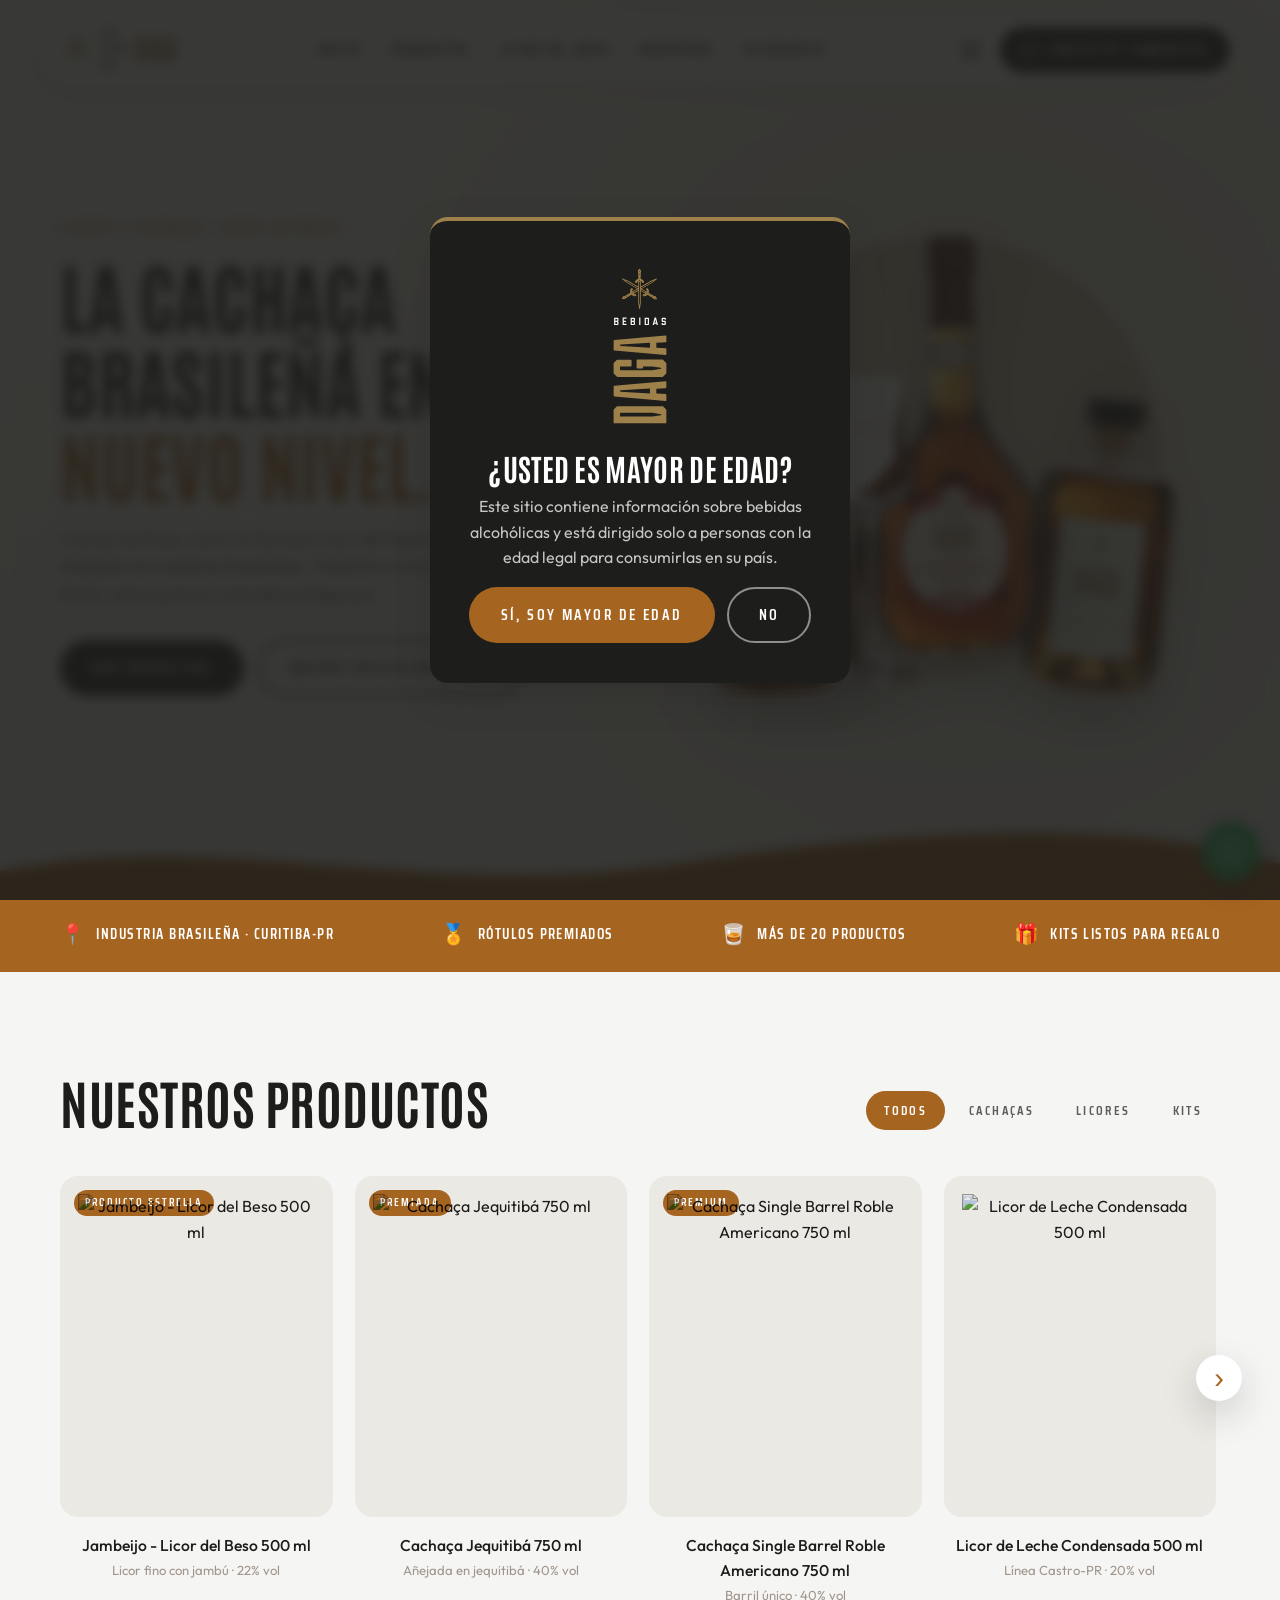
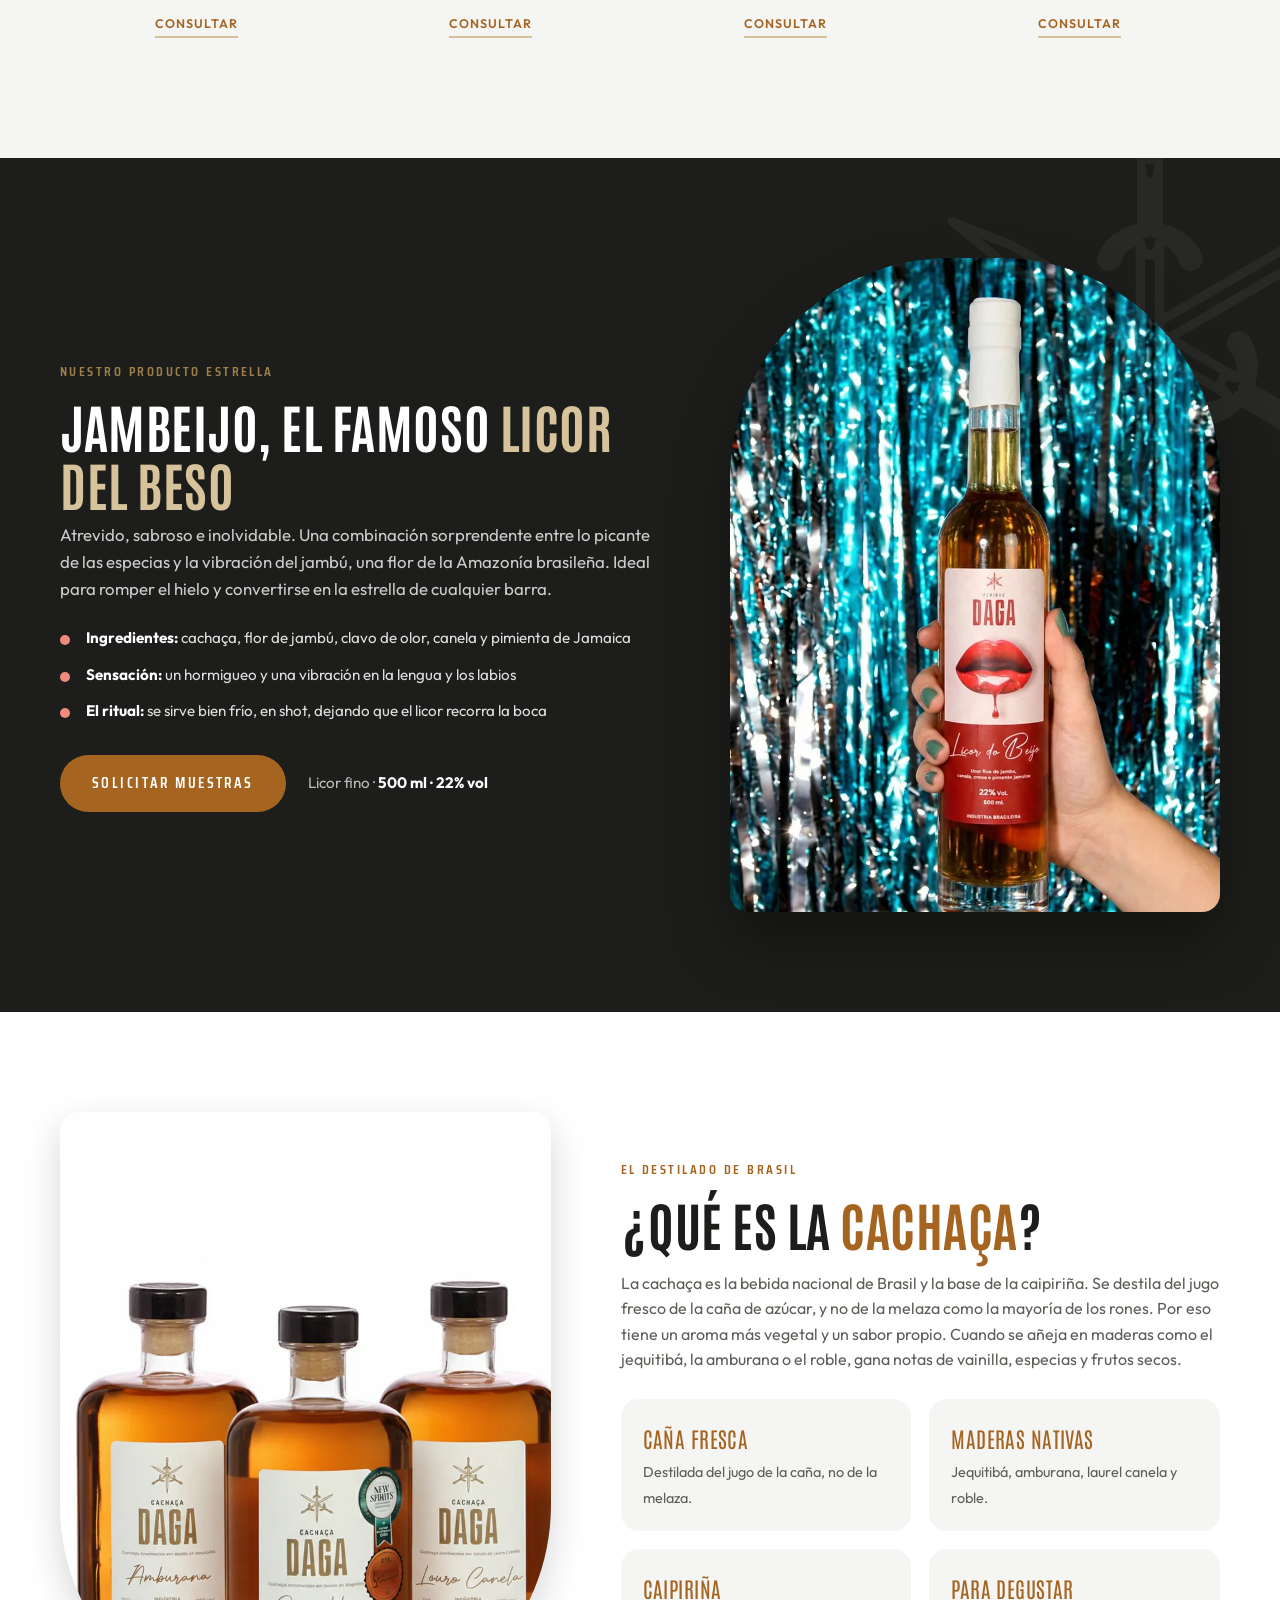
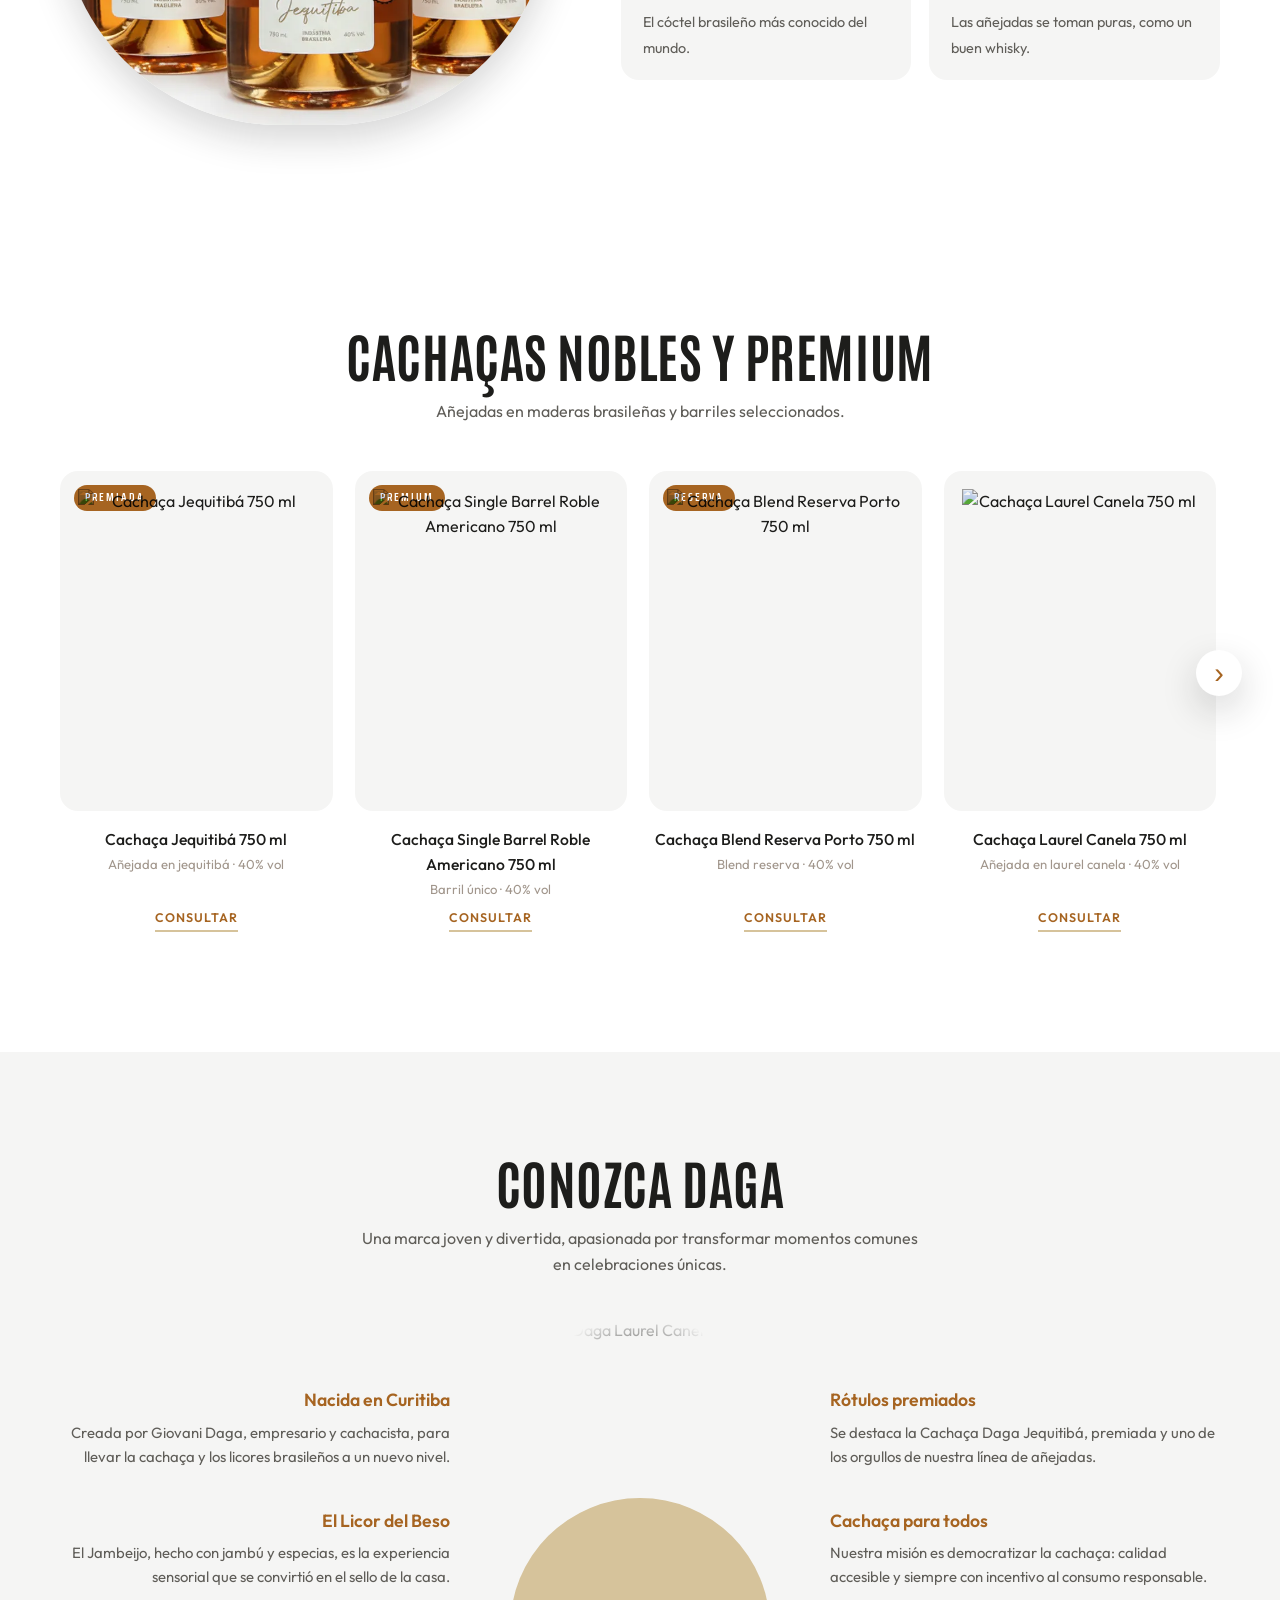
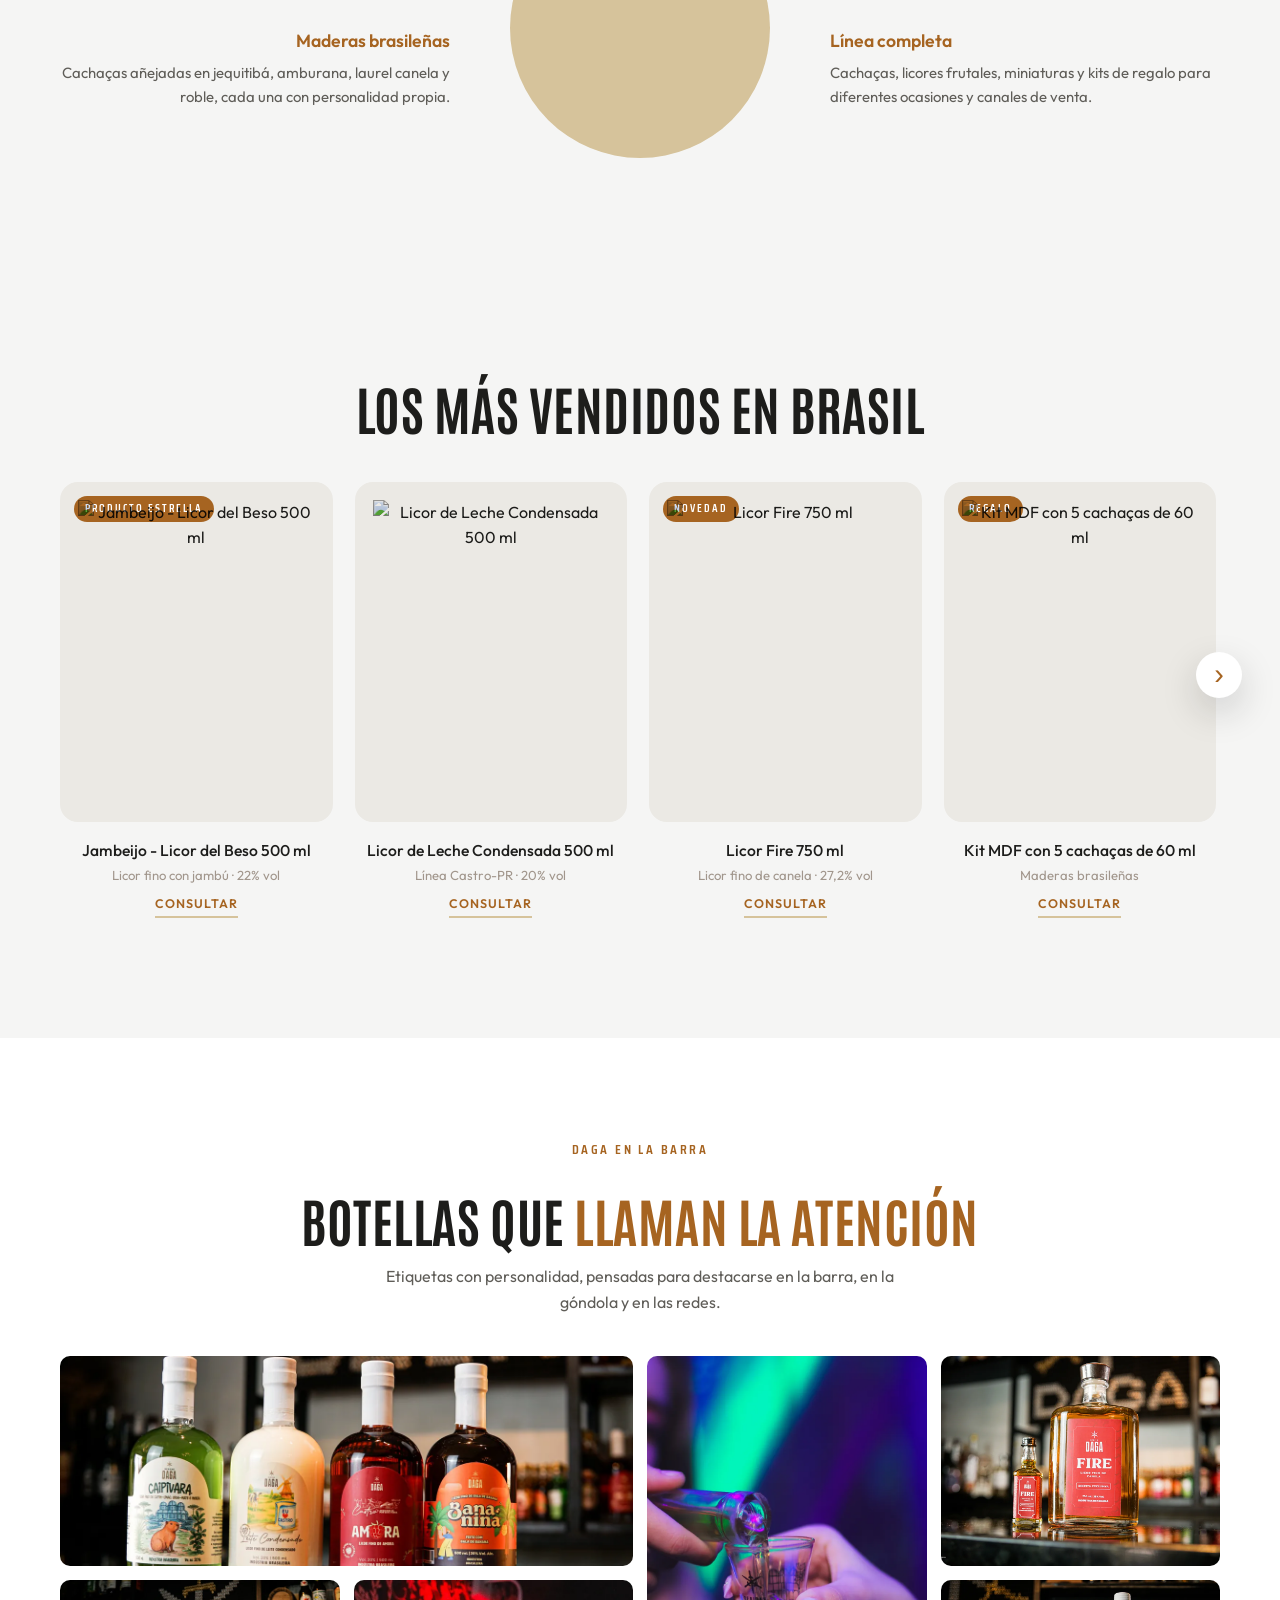
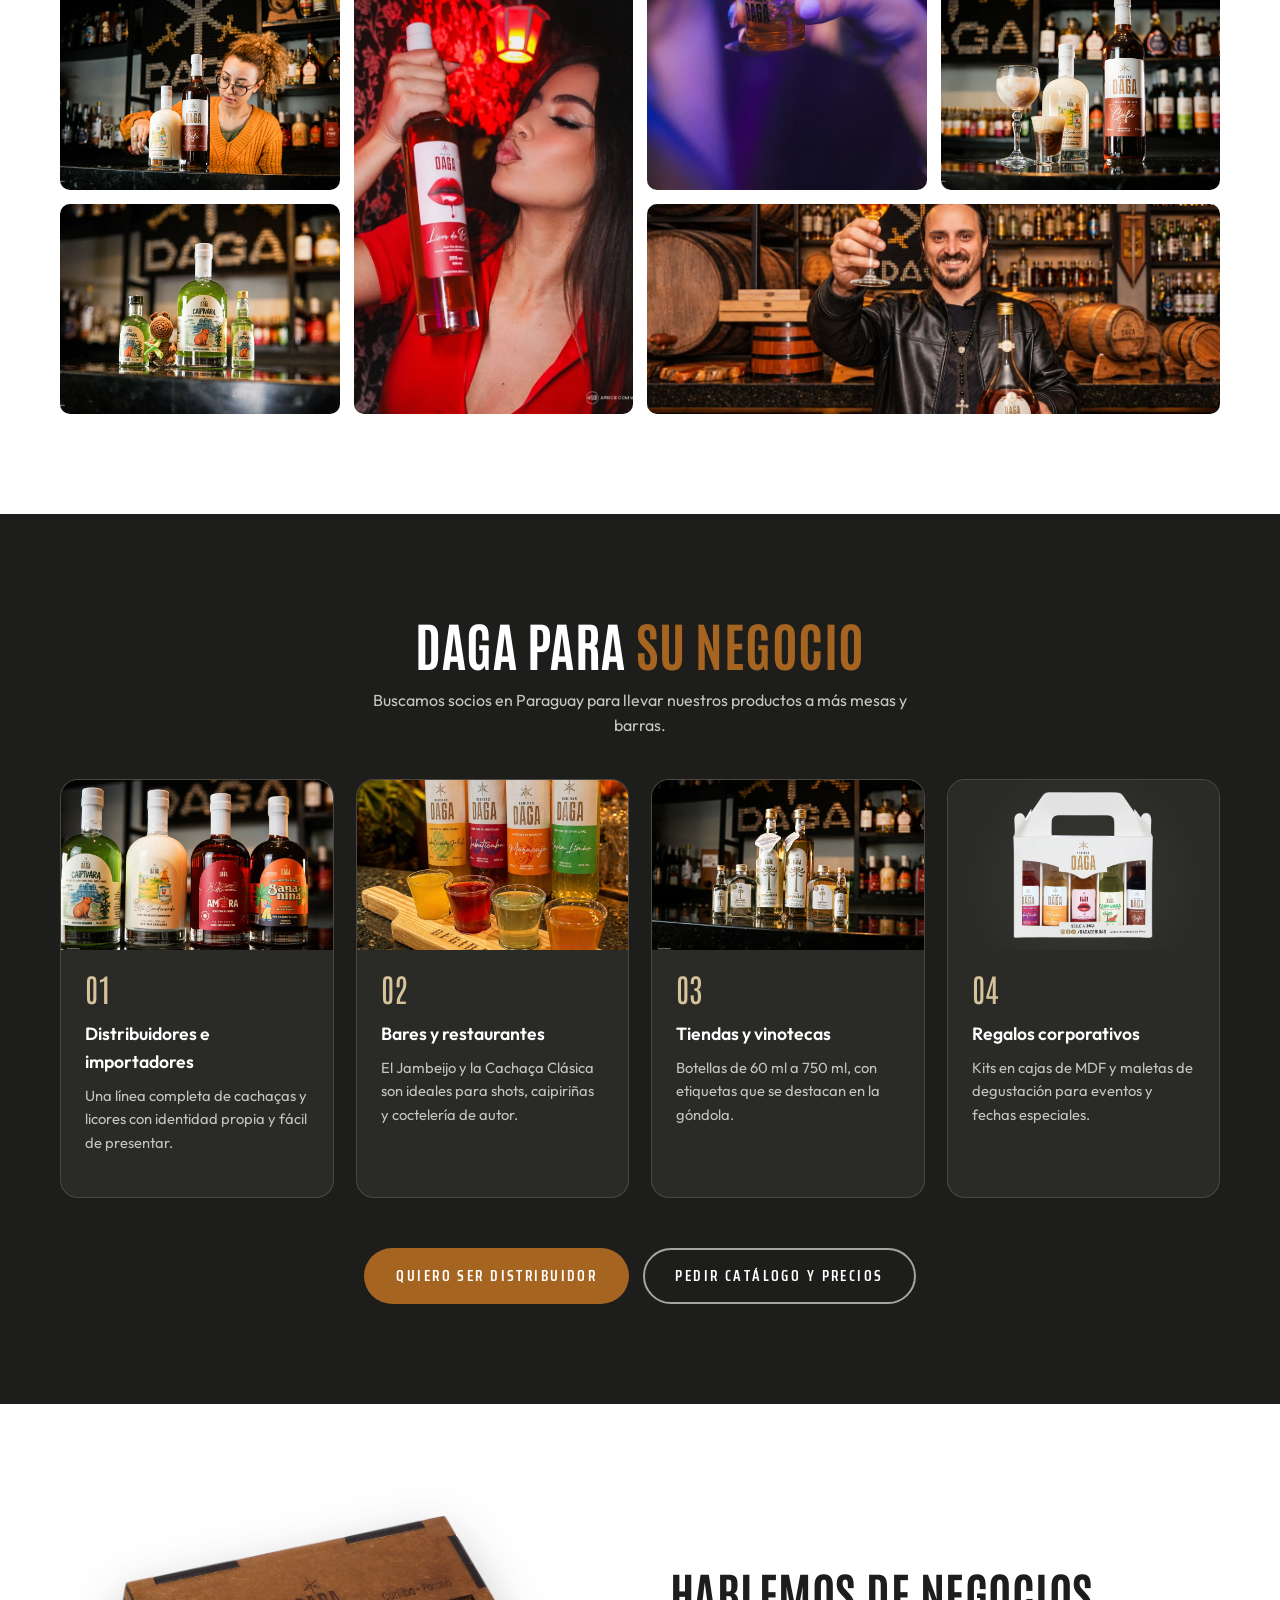
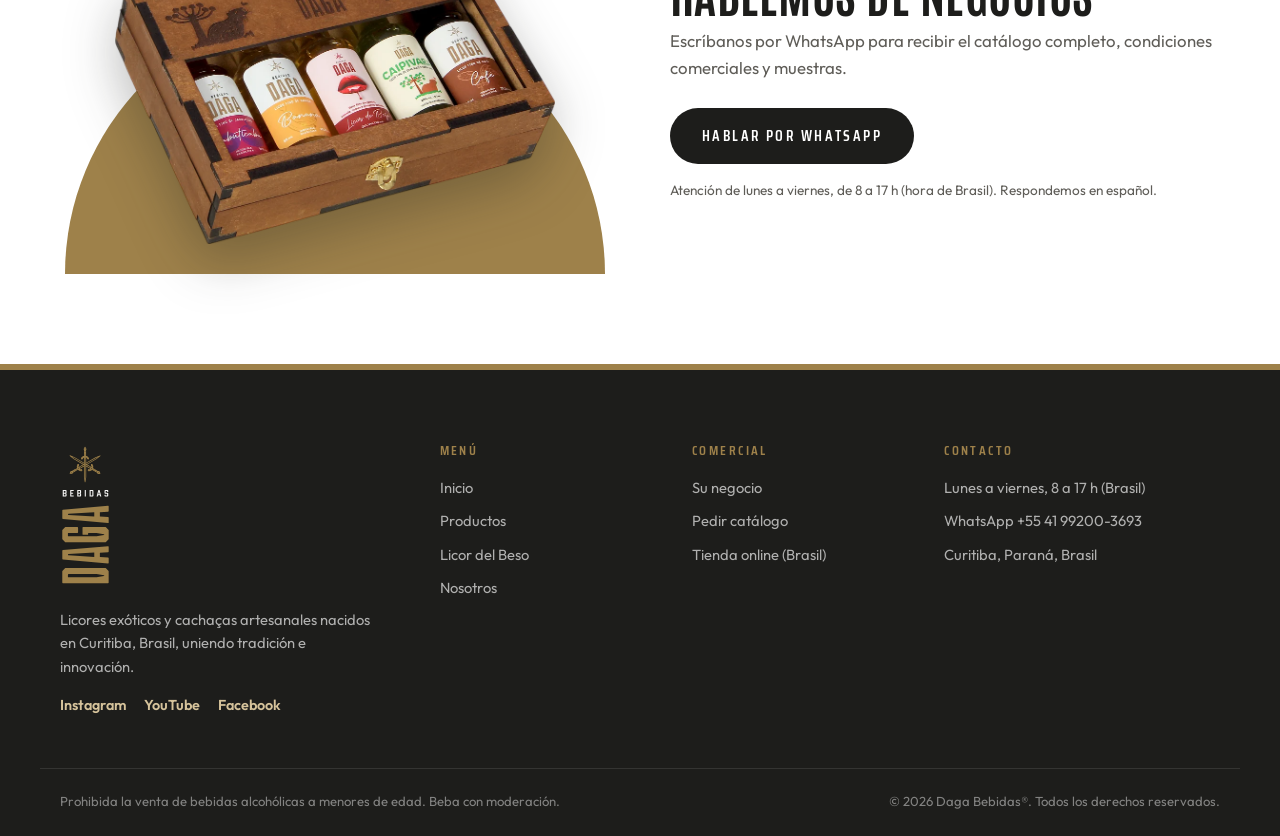
==== index.html @ d409fefe "Landing page Daga Paraguay Co-Authored-By: Claude Opus 5.5 <noreply@anthropic.com>" ====
<!DOCTYPE html>
<html lang="es-PY">
<head>
    <meta charset="UTF-8">
    <meta name="viewport" content="width=device-width, initial-scale=1.0">
    <meta name="description" content="Daga Bebidas - Licores exóticos como el famoso Licor del Beso con jambú y cachaças añejadas en maderas brasileñas. Industria brasileña de Curitiba-PR, buscando socios comerciales en Paraguay.">
    <title>Daga Bebidas | Licores y cachaças de Brasil</title>
    <link rel="preconnect" href="https://fonts.googleapis.com">
    <link rel="preconnect" href="https://fonts.gstatic.com" crossorigin>
    <link href="https://fonts.googleapis.com/css2?family=Antonio:wght@500;600;700&family=Outfit:wght@300;400;500;600;700&family=Saira+Condensed:wght@500;600;700&display=swap" rel="stylesheet">
    <link rel="icon" href="images/marca/daga-icone-claro.svg" type="image/svg+xml">
    <link rel="stylesheet" href="style.css">
</head>
<body>
    <!-- ========== AVISO DE EDAD ========== -->
    <!-- Aparece en la primera visita; la respuesta queda guardada en el navegador (ver script.js, sección 1) -->
    <div class="idade-aviso" id="idadeAviso" role="dialog" aria-modal="true" aria-labelledby="idadeTitulo" hidden>
        <div class="idade-caixa">
            <img src="images/marca/bebidas-daga-vertical-escuro.svg" alt="Bebidas Daga" class="idade-logo">
            <h2 id="idadeTitulo">¿Usted es mayor de edad?</h2>
            <p>Este sitio contiene información sobre bebidas alcohólicas y está dirigido solo a personas con la edad legal para consumirlas en su país.</p>
            <div class="idade-botoes">
                <button class="btn btn-primary" id="idadeSim">Sí, soy mayor de edad</button>
                <button class="btn btn-ghost" id="idadeNao">No</button>
            </div>
            <p class="idade-recusa" id="idadeRecusa" hidden>Lo sentimos. Vuelva cuando tenga la edad legal.</p>
        </div>
    </div>

    <!-- ========== ENCABEZADO ========== -->
    <header class="header" id="header">
        <nav class="nav">
            <a href="#inicio" class="logo">
                <img src="images/marca/daga-horizontal-claro.svg" alt="Cachaça Daga">
            </a>

            <ul class="nav-menu" id="navMenu">
                <li><a href="#inicio">Inicio</a></li>
                <li><a href="#productos">Productos</a></li>
                <li><a href="#jambeijo">Licor del Beso</a></li>
                <li><a href="#nosotros">Nosotros</a></li>
                <li><a href="#negocios">Su negocio</a></li>
            </ul>

            <div class="nav-acoes">
                <a href="https://www.instagram.com/dagabebidas/" class="nav-icone" target="_blank" rel="noopener" aria-label="Instagram">
                    <svg viewBox="0 0 24 24" aria-hidden="true"><rect x="3" y="3" width="18" height="18" rx="5" fill="none" stroke="currentColor" stroke-width="1.8"/><circle cx="12" cy="12" r="4" fill="none" stroke="currentColor" stroke-width="1.8"/><circle cx="17.5" cy="6.5" r="1.1" fill="currentColor"/></svg>
                </a>
                <!-- EDITÁVEL: Número do WhatsApp comercial -->
                <a href="https://wa.me/5541992003693" class="btn btn-primary btn-sm nav-loja" target="_blank" rel="noopener" data-msg="comercial">
                    <svg viewBox="0 0 24 24" aria-hidden="true"><path d="M12 3a9 9 0 0 0-7.8 13.5L3 21l4.6-1.2A9 9 0 1 0 12 3Z" fill="none" stroke="currentColor" stroke-width="1.8" stroke-linejoin="round"/></svg>
                    <span>Contacto comercial</span>
                </a>
                <button class="nav-toggle" id="navToggle" aria-label="Abrir menú">
                    <span></span>
                    <span></span>
                    <span></span>
                </button>
            </div>
        </nav>
    </header>

    <!-- ========== PORTADA ========== -->
    <section class="hero" id="inicio">
        <div class="container hero-grid">
            <div class="hero-content">
                <span class="eyebrow">Licores y cachaças · Hecho en Brasil</span>
                <h1>La cachaça brasileña en un <em>nuevo nivel.</em></h1>
                <p class="hero-subtitle">Licores exóticos, como el famoso Licor del Beso con jambú, y cachaças añejadas en maderas brasileñas. Tradición e innovación de Curitiba, Brasil, ahora para el mercado paraguayo.</p>
                <div class="hero-buttons">
                    <a href="#productos" class="btn btn-primary">Ver productos</a>
                    <a href="#negocios" class="btn btn-ghost">Quiero ser distribuidor</a>
                </div>
            </div>
            <div class="hero-garrafas">
                <div class="hero-circulo"></div>
                <img src="images/fotos/garrafa-carvalho.webp" alt="Cachaça Daga Roble" class="garrafa garrafa-esq">
                <img src="images/fotos/garrafa-reserva-copa.webp" alt="Cachaça Daga añejada servida en copa" class="garrafa garrafa-centro">
                <img src="images/fotos/garrafa-laurel-canela.webp" alt="Cachaça Daga Laurel Canela" class="garrafa garrafa-dir">
            </div>
        </div>
        <svg class="hero-onda" viewBox="0 0 1440 120" preserveAspectRatio="none" aria-hidden="true"><path d="M0 80C240 20 480 120 760 70s520-60 680 0v50H0Z"/></svg>
    </section>

    <!-- ========== DIFERENCIALES RÁPIDOS ========== -->
    <div class="vantagens">
        <div class="container vantagens-lista">
            <div><span>📍</span>Industria brasileña · Curitiba-PR</div>
            <div><span>🏅</span>Rótulos premiados</div>
            <div><span>🥃</span>Más de 20 productos</div>
            <div><span>🎁</span>Kits listos para regalo</div>
        </div>
    </div>

    <!-- ========== PRODUCTOS ========== -->
    <!-- Las tarjetas las arma script.js a partir de la lista de productos (sección 2 del script) -->
    <section class="vitrine" id="productos">
        <div class="container">
            <div class="vitrine-topo">
                <h2>Nuestros productos</h2>
                <div class="filtros" role="tablist" aria-label="Filtrar productos">
                    <button class="filtro ativo" data-filtro="todas" role="tab" aria-selected="true">Todos</button>
                    <button class="filtro" data-filtro="cachaca" role="tab" aria-selected="false">Cachaças</button>
                    <button class="filtro" data-filtro="licor" role="tab" aria-selected="false">Licores</button>
                    <button class="filtro" data-filtro="kit" role="tab" aria-selected="false">Kits</button>
                </div>
            </div>
            <div class="carrossel" data-carrossel>
                <button class="carrossel-seta anterior" aria-label="Anteriores">‹</button>
                <div class="carrossel-trilho" data-lista="todas"></div>
                <button class="carrossel-seta proxima" aria-label="Siguientes">›</button>
            </div>
        </div>
    </section>

    <!-- ========== DESTACADO: JAMBEIJO ========== -->
    <section class="destaque" id="jambeijo">
        <div class="container destaque-grid">
            <div class="destaque-info">
                <span class="eyebrow">Nuestro producto estrella</span>
                <h2>Jambeijo, el famoso <em>Licor del Beso</em></h2>
                <p>Atrevido, sabroso e inolvidable. Una combinación sorprendente entre lo picante de las especias y la vibración del jambú, una flor de la Amazonía brasileña. Ideal para romper el hielo y convertirse en la estrella de cualquier barra.</p>
                <ul class="destaque-lista">
                    <li><strong>Ingredientes:</strong> cachaça, flor de jambú, clavo de olor, canela y pimienta de Jamaica</li>
                    <li><strong>Sensación:</strong> un hormigueo y una vibración en la lengua y los labios</li>
                    <li><strong>El ritual:</strong> se sirve bien frío, en shot, dejando que el licor recorra la boca</li>
                </ul>
                <div class="destaque-botoes">
                    <a href="https://wa.me/5541992003693" class="btn btn-primary" target="_blank" rel="noopener" data-msg="jambeijo">Solicitar muestras</a>
                    <span class="destaque-preco">Licor fino · <strong>500 ml · 22% vol</strong></span>
                </div>
            </div>
            <div class="destaque-imagem">
                <img src="images/fotos/jambeijo.webp" alt="Mano sosteniendo una botella de Jambeijo, el Licor del Beso" loading="lazy">
            </div>
        </div>
    </section>

    <!-- ========== ¿QUÉ ES LA CACHAÇA? ========== -->
    <section class="cachaca">
        <div class="container cachaca-grid">
            <div class="cachaca-imagem">
                <img src="images/fotos/tres-maderas.webp" alt="Cachaças Daga añejadas en amburana, jequitibá y laurel canela" loading="lazy">
            </div>
            <div class="cachaca-info">
                <span class="eyebrow">El destilado de Brasil</span>
                <h2>¿Qué es la <em>cachaça</em>?</h2>
                <p>La cachaça es la bebida nacional de Brasil y la base de la caipiriña. Se destila del jugo fresco de la caña de azúcar, y no de la melaza como la mayoría de los rones. Por eso tiene un aroma más vegetal y un sabor propio. Cuando se añeja en maderas como el jequitibá, la amburana o el roble, gana notas de vainilla, especias y frutos secos.</p>
                <div class="cachaca-fatos">
                    <div class="cachaca-fato">
                        <strong>Caña fresca</strong>
                        <span>Destilada del jugo de la caña, no de la melaza.</span>
                    </div>
                    <div class="cachaca-fato">
                        <strong>Maderas nativas</strong>
                        <span>Jequitibá, amburana, laurel canela y roble.</span>
                    </div>
                    <div class="cachaca-fato">
                        <strong>Caipiriña</strong>
                        <span>El cóctel brasileño más conocido del mundo.</span>
                    </div>
                    <div class="cachaca-fato">
                        <strong>Para degustar</strong>
                        <span>Las añejadas se toman puras, como un buen whisky.</span>
                    </div>
                </div>
            </div>
        </div>
    </section>

    <!-- ========== CACHAÇAS PREMIUM ========== -->
    <section class="vitrine vitrine-alt">
        <div class="container">
            <div class="vitrine-topo centro">
                <h2>Cachaças nobles y premium</h2>
                <p>Añejadas en maderas brasileñas y barriles seleccionados.</p>
            </div>
            <div class="carrossel" data-carrossel>
                <button class="carrossel-seta anterior" aria-label="Anteriores">‹</button>
                <div class="carrossel-trilho" data-lista="premium"></div>
                <button class="carrossel-seta proxima" aria-label="Siguientes">›</button>
            </div>
        </div>
    </section>

    <!-- ========== NOSOTROS ========== -->
    <section class="sobre" id="nosotros">
        <div class="container">
            <div class="vitrine-topo centro">
                <h2>Conozca Daga</h2>
                <p>Una marca joven y divertida, apasionada por transformar momentos comunes en celebraciones únicas.</p>
            </div>
            <div class="sobre-grid">
                <div class="sobre-coluna">
                    <div class="diferencial">
                        <h3>Nacida en Curitiba</h3>
                        <p>Creada por Giovani Daga, empresario y cachacista, para llevar la cachaça y los licores brasileños a un nuevo nivel.</p>
                    </div>
                    <div class="diferencial">
                        <h3>El Licor del Beso</h3>
                        <p>El Jambeijo, hecho con jambú y especias, es la experiencia sensorial que se convirtió en el sello de la casa.</p>
                    </div>
                    <div class="diferencial">
                        <h3>Maderas brasileñas</h3>
                        <p>Cachaças añejadas en jequitibá, amburana, laurel canela y roble, cada una con personalidad propia.</p>
                    </div>
                </div>
                <div class="sobre-garrafa">
                    <img src="https://assets.sistemawbuy.com.br/arquivos/829e6bff907fc6de7a54a7629c9eeafe/produtos/690f56d654517/louro-canela-6917721d75844_mini.jpg" alt="Cachaça Daga Laurel Canela" loading="lazy">
                </div>
                <div class="sobre-coluna">
                    <div class="diferencial">
                        <h3>Rótulos premiados</h3>
                        <p>Se destaca la Cachaça Daga Jequitibá, premiada y uno de los orgullos de nuestra línea de añejadas.</p>
                    </div>
                    <div class="diferencial">
                        <h3>Cachaça para todos</h3>
                        <p>Nuestra misión es democratizar la cachaça: calidad accesible y siempre con incentivo al consumo responsable.</p>
                    </div>
                    <div class="diferencial">
                        <h3>Línea completa</h3>
                        <p>Cachaças, licores frutales, miniaturas y kits de regalo para diferentes ocasiones y canales de venta.</p>
                    </div>
                </div>
            </div>
        </div>
    </section>

    <!-- ========== MÁS VENDIDOS EN BRASIL ========== -->
    <section class="vitrine">
        <div class="container">
            <div class="vitrine-topo centro">
                <h2>Los más vendidos en Brasil</h2>
            </div>
            <div class="carrossel" data-carrossel>
                <button class="carrossel-seta anterior" aria-label="Anteriores">‹</button>
                <div class="carrossel-trilho" data-lista="maisvendidos"></div>
                <button class="carrossel-seta proxima" aria-label="Siguientes">›</button>
            </div>
        </div>
    </section>

    <!-- ========== GALERÍA ========== -->
    <!-- EDITÁVEL: fotos de la marca (carpeta images/fotos) -->
    <section class="galeria" id="galeria">
        <div class="container">
            <div class="vitrine-topo centro">
                <span class="eyebrow">Daga en la barra</span>
                <h2>Botellas que <em>llaman la atención</em></h2>
                <p>Etiquetas con personalidad, pensadas para destacarse en la barra, en la góndola y en las redes.</p>
            </div>
            <div class="galeria-grid">
                <img src="images/fotos/galeria-licores.webp" alt="Licores Daga de capivara, leche condensada, mora y banana" loading="lazy" class="galeria-ancha">
                <img src="images/fotos/galeria-shot.webp" alt="Shot de cachaça servido en la barra" loading="lazy" class="galeria-alta">
                <img src="images/fotos/galeria-fire.webp" alt="Licor Daga Fire en botella grande y miniatura" loading="lazy">
                <img src="images/fotos/galeria-barra.webp" alt="Bartender sirviendo licores Daga" loading="lazy">
                <img src="images/fotos/galeria-beso.webp" alt="Modelo con la botella de Jambeijo, el Licor del Beso" loading="lazy" class="galeria-alta">
                <img src="images/fotos/galeria-cafe.webp" alt="Licores Daga de café y leche condensada con cóctel" loading="lazy">
                <img src="images/fotos/galeria-brindis.webp" alt="Giovani Daga brindando con cachaça Daga" loading="lazy" class="galeria-ancha">
                <img src="images/fotos/galeria-capivara.webp" alt="Licor Daga Capivara en tres tamaños" loading="lazy">
            </div>
        </div>
    </section>

    <!-- ========== SU NEGOCIO ========== -->
    <section class="negocios" id="negocios">
        <div class="container">
            <div class="vitrine-topo centro">
                <h2>Daga para <em>su negocio</em></h2>
                <p>Buscamos socios en Paraguay para llevar nuestros productos a más mesas y barras.</p>
            </div>
            <div class="negocios-grid">
                <div class="negocio">
                    <div class="negocio-foto"><img src="images/fotos/negocio-distribuidores.webp" alt="Línea de licores Daga sobre la barra" loading="lazy"></div>
                    <span class="negocio-numero">01</span>
                    <h3>Distribuidores e importadores</h3>
                    <p>Una línea completa de cachaças y licores con identidad propia y fácil de presentar.</p>
                </div>
                <div class="negocio">
                    <div class="negocio-foto"><img src="images/fotos/negocio-bares.webp" alt="Tabla de degustación con cuatro licores Daga" loading="lazy"></div>
                    <span class="negocio-numero">02</span>
                    <h3>Bares y restaurantes</h3>
                    <p>El Jambeijo y la Cachaça Clásica son ideales para shots, caipiriñas y coctelería de autor.</p>
                </div>
                <div class="negocio">
                    <div class="negocio-foto"><img src="images/fotos/negocio-tiendas.webp" alt="Línea de cachaças Daga en la barra" loading="lazy"></div>
                    <span class="negocio-numero">03</span>
                    <h3>Tiendas y vinotecas</h3>
                    <p>Botellas de 60 ml a 750 ml, con etiquetas que se destacan en la góndola.</p>
                </div>
                <div class="negocio">
                    <div class="negocio-foto negocio-foto-kit"><img src="images/fotos/kit-regalo.webp" alt="Caja de regalo Daga con cinco botellas" loading="lazy"></div>
                    <span class="negocio-numero">04</span>
                    <h3>Regalos corporativos</h3>
                    <p>Kits en cajas de MDF y maletas de degustación para eventos y fechas especiales.</p>
                </div>
            </div>
            <div class="negocios-acoes">
                <a href="https://wa.me/5541992003693" class="btn btn-primary" target="_blank" rel="noopener" data-msg="distribuidor">Quiero ser distribuidor</a>
                <a href="https://wa.me/5541992003693" class="btn btn-ghost" target="_blank" rel="noopener" data-msg="catalogo">Pedir catálogo y precios</a>
            </div>
        </div>
    </section>

    <!-- ========== CONTACTO ========== -->
    <section class="novidades" id="contacto">
        <div class="container novidades-grid">
            <div class="novidades-imagem">
                <div class="novidades-arco"></div>
                <img src="images/fotos/kit-mdf.webp" alt="Kit de degustación Daga con 5 miniaturas en caja de MDF" loading="lazy" class="novidades-kit">
            </div>
            <div class="novidades-info">
                <h2>Hablemos de negocios</h2>
                <p>Escríbanos por WhatsApp para recibir el catálogo completo, condiciones comerciales y muestras.</p>
                <a href="https://wa.me/5541992003693" class="btn btn-primary" target="_blank" rel="noopener" data-msg="catalogo">Hablar por WhatsApp</a>
                <p class="novidades-nota">Atención de lunes a viernes, de 8 a 17 h (hora de Brasil). Respondemos en español.</p>
            </div>
        </div>
    </section>

    <!-- ========== PIE DE PÁGINA ========== -->
    <footer class="footer">
        <div class="container footer-grid">
            <div class="footer-marca">
                <img src="images/marca/bebidas-daga-vertical-escuro.svg" alt="Bebidas Daga" class="footer-logo">
                <p>Licores exóticos y cachaças artesanales nacidos en Curitiba, Brasil, uniendo tradición e innovación.</p>
                <div class="footer-social">
                    <a href="https://www.instagram.com/dagabebidas/" target="_blank" rel="noopener">Instagram</a>
                    <a href="https://www.youtube.com/@dagabebidas" target="_blank" rel="noopener">YouTube</a>
                    <a href="https://www.facebook.com/dagabebidas" target="_blank" rel="noopener">Facebook</a>
                </div>
            </div>
            <div>
                <h4>Menú</h4>
                <ul>
                    <li><a href="#inicio">Inicio</a></li>
                    <li><a href="#productos">Productos</a></li>
                    <li><a href="#jambeijo">Licor del Beso</a></li>
                    <li><a href="#nosotros">Nosotros</a></li>
                </ul>
            </div>
            <div>
                <h4>Comercial</h4>
                <ul>
                    <li><a href="#negocios">Su negocio</a></li>
                    <li><a href="https://wa.me/5541992003693" target="_blank" rel="noopener" data-msg="catalogo">Pedir catálogo</a></li>
                    <li><a href="https://www.dagabebidas.com.br/" target="_blank" rel="noopener">Tienda online (Brasil)</a></li>
                </ul>
            </div>
            <div>
                <h4>Contacto</h4>
                <ul>
                    <li>Lunes a viernes, 8 a 17 h (Brasil)</li>
                    <li><a href="https://wa.me/5541992003693" target="_blank" rel="noopener">WhatsApp +55 41 99200-3693</a></li>
                    <li>Curitiba, Paraná, Brasil</li>
                </ul>
            </div>
        </div>
        <div class="container footer-bottom">
            <p>Prohibida la venta de bebidas alcohólicas a menores de edad. Beba con moderación.</p>
            <p>&copy; 2026 Daga Bebidas®. Todos los derechos reservados.</p>
        </div>
    </footer>

    <!-- Botón flotante de WhatsApp -->
    <a href="https://wa.me/5541992003693" class="whatsapp-flutuante" target="_blank" rel="noopener" aria-label="Hablar por WhatsApp" data-msg="comercial">
        <svg viewBox="0 0 24 24" aria-hidden="true"><path d="M12 3a9 9 0 0 0-7.8 13.5L3 21l4.6-1.2A9 9 0 1 0 12 3Z" fill="none" stroke="currentColor" stroke-width="1.8" stroke-linejoin="round"/><path d="M9 8.5c0 3.5 3 6.5 6.5 6.5l1-1.6-2-1-1 .9c-1-.4-2.4-1.8-2.8-2.8l.9-1-1-2L9 8.5Z" fill="currentColor"/></svg>
    </a>

    <script src="script.js"></script>
</body>
</html>
---- style.css ----
/* ========== VARIÁVEIS CSS ========== */
/* EDITÁVEL: Cores principais do tema (caramelo da marca, café e creme) */
:root {
    /* Paleta oficial do Guia de Identidade Visual Cachaça Daga */
    --cobre: #a66421;
    --ouro: #9e814a;
    --prata: #f5f5f4;
    --preto: #1d1d1b;
    --primary: #a66421;
    --primary-dark: #a66421;
    --primary-light: #d6c39b;
    --cafe: #1d1d1b;
    --cafe-claro: #2a2a27;
    --bg: #f5f5f4;
    --bg-card: #ebe9e4;
    --white: #ffffff;
    --text: #1d1d1b;
    --text-light: #5f5d58;
    --price: #3f7a3a;
    /* Fontes do guia: Altone (texto), Redig (títulos), Union Made (rótulos).
       Na web usamos as equivalentes gratuitas mais próximas. */
    --font: 'Outfit', -apple-system, BlinkMacSystemFont, 'Segoe UI', Roboto, sans-serif;
    --font-title: 'Antonio', 'Arial Narrow', sans-serif;
    --font-label: 'Saira Condensed', 'Arial Narrow', sans-serif;
    --shadow: 0 6px 24px rgba(29, 29, 27, 0.08);
    --shadow-hover: 0 14px 36px rgba(29, 29, 27, 0.18);
    --radius: 18px;
    --radius-sm: 10px;
    --transition: all 0.3s ease;
}

/* ========== RESET E BASE ========== */
* {
    margin: 0;
    padding: 0;
    box-sizing: border-box;
}

html {
    scroll-behavior: smooth;
}

body {
    font-family: var(--font);
    background: var(--bg);
    color: var(--text);
    line-height: 1.6;
    overflow-x: hidden;
}

body.travado {
    overflow: hidden;
}

.container {
    max-width: 1200px;
    margin: 0 auto;
    padding: 0 20px;
}

img {
    max-width: 100%;
    height: auto;
    display: block;
}

a {
    text-decoration: none;
    color: inherit;
}

ul {
    list-style: none;
}

/* ========== TIPOGRAFIA ========== */
h1, h2 {
    font-family: var(--font-title);
    font-weight: 400;
    color: var(--primary-dark);
    line-height: 1.08;
}

h1 {
    font-size: clamp(2.5rem, 5.6vw, 4.3rem);
    margin-bottom: 1.2rem;
}

h2 {
    font-size: clamp(2rem, 4vw, 2.9rem);
    margin-bottom: 0.6rem;
}

h1 em,
h2 em {
    font-style: italic;
    color: var(--primary);
}

h3 {
    font-size: 1.1rem;
    font-weight: 600;
    margin-bottom: 0.4rem;
}

h4 {
    font-size: 0.85rem;
    font-weight: 600;
    letter-spacing: 0.12em;
    text-transform: uppercase;
    margin-bottom: 14px;
}

p {
    color: var(--text-light);
    margin-bottom: 1rem;
}

.eyebrow {
    display: inline-block;
    font-size: 0.78rem;
    font-weight: 600;
    letter-spacing: 0.16em;
    text-transform: uppercase;
    color: var(--primary);
    margin-bottom: 14px;
}

/* ========== BOTÕES ========== */
.btn {
    display: inline-flex;
    align-items: center;
    justify-content: center;
    gap: 8px;
    padding: 14px 30px;
    border-radius: 50px;
    font-family: var(--font);
    font-weight: 600;
    font-size: 0.92rem;
    letter-spacing: 0.04em;
    text-transform: uppercase;
    cursor: pointer;
    border: 2px solid transparent;
    transition: var(--transition);
}

.btn-sm {
    padding: 9px 18px;
    font-size: 0.8rem;
}

.btn svg {
    width: 18px;
    height: 18px;
}

.btn-primary {
    background: var(--primary-dark);
    color: var(--white);
}

.btn-primary:hover {
    background: var(--primary);
    transform: translateY(-2px);
    box-shadow: 0 8px 22px rgba(125, 73, 20, 0.3);
}

.btn-ghost {
    background: transparent;
    color: var(--primary-dark);
    border-color: var(--primary-dark);
}

.btn-ghost:hover {
    background: var(--primary-dark);
    color: var(--white);
}

/* ========== AVISO DE IDADE ========== */
.idade-aviso {
    position: fixed;
    inset: 0;
    z-index: 2000;
    background: rgba(42, 26, 16, 0.85);
    backdrop-filter: blur(6px);
    display: flex;
    align-items: center;
    justify-content: center;
    padding: 20px;
}

.idade-aviso[hidden] {
    display: none;
}

.idade-caixa {
    background: var(--cafe);
    color: var(--white);
    border-radius: var(--radius);
    padding: 40px 32px;
    max-width: 420px;
    width: 100%;
    text-align: center;
    box-shadow: var(--shadow-hover);
}

.idade-logo {
    width: 90px;
    margin: 0 auto 20px;
}

.idade-caixa h2 {
    color: var(--white);
    font-size: 1.9rem;
}

.idade-caixa p {
    color: rgba(255, 255, 255, 0.75);
}

.idade-botoes {
    display: flex;
    gap: 12px;
    justify-content: center;
    flex-wrap: wrap;
    margin-top: 8px;
}

.idade-caixa .btn-primary {
    background: var(--primary);
}

.idade-caixa .btn-ghost {
    color: var(--white);
    border-color: rgba(255, 255, 255, 0.5);
}

.idade-recusa {
    margin: 18px 0 0;
    font-weight: 600;
}

/* ========== HEADER FLUTUANTE ========== */
.header {
    position: fixed;
    top: 16px;
    left: 0;
    right: 0;
    z-index: 1000;
    padding: 0 20px;
    transition: var(--transition);
}

.nav {
    max-width: 1200px;
    margin: 0 auto;
    background: var(--white);
    border-radius: 60px;
    padding: 8px 10px 8px 8px;
    display: flex;
    align-items: center;
    justify-content: space-between;
    gap: 20px;
    box-shadow: var(--shadow);
    transition: var(--transition);
}

.header.scrolled .nav {
    box-shadow: var(--shadow-hover);
}

/* A logo é branca, então fica num selo escuro dentro do header */
.logo {
    background: var(--cafe);
    border-radius: 50px;
    padding: 8px 22px;
    display: flex;
    align-items: center;
}

.logo img {
    height: 34px;
    width: auto;
}

.nav-menu {
    display: flex;
    gap: 30px;
}

.nav-menu a {
    font-size: 0.85rem;
    font-weight: 500;
    letter-spacing: 0.06em;
    text-transform: uppercase;
    color: var(--text);
    transition: var(--transition);
}

.nav-menu a:hover {
    color: var(--primary);
}

.nav-acoes {
    display: flex;
    align-items: center;
    gap: 10px;
}

.nav-icone {
    width: 40px;
    height: 40px;
    border-radius: 50%;
    display: flex;
    align-items: center;
    justify-content: center;
    color: var(--text);
    transition: var(--transition);
}

.nav-icone:hover {
    background: var(--bg);
    color: var(--primary);
}

.nav-icone svg {
    width: 21px;
    height: 21px;
}

.nav-toggle {
    display: none;
    flex-direction: column;
    gap: 5px;
    background: none;
    border: none;
    cursor: pointer;
    padding: 8px;
}

.nav-toggle span {
    display: block;
    width: 22px;
    height: 2px;
    background: var(--text);
    border-radius: 2px;
    transition: var(--transition);
}

/* ========== HERO ========== */
.hero {
    position: relative;
    min-height: 100vh;
    padding: 150px 0 140px;
    display: flex;
    align-items: center;
    background:
        radial-gradient(circle at 75% 45%, #f1dcc0 0%, rgba(241, 220, 192, 0) 55%),
        linear-gradient(180deg, #f8efe3 0%, var(--bg) 100%);
    overflow: hidden;
}

.hero-grid {
    display: grid;
    grid-template-columns: 1fr 1fr;
    gap: 40px;
    align-items: center;
    width: 100%;
}

.hero-content {
    max-width: 540px;
}

.hero-subtitle {
    font-size: 1.08rem;
    margin-bottom: 32px;
}

.hero-buttons {
    display: flex;
    gap: 14px;
    flex-wrap: wrap;
}

/* Composição com 3 garrafas */
.hero-garrafas {
    position: relative;
    height: 520px;
}

.hero-circulo {
    position: absolute;
    left: 50%;
    top: 50%;
    width: 440px;
    height: 440px;
    border-radius: 50%;
    background: radial-gradient(circle, #e7c79d 0%, #d9ac73 100%);
    opacity: 0.55;
    transform: translate(-50%, -50%);
}

/* As fotos têm fundo branco: o "multiply" faz o branco sumir no fundo creme */
.garrafa {
    position: absolute;
    bottom: 0;
    mix-blend-mode: multiply;
    object-fit: contain;
    transition: transform 0.6s ease;
}

.garrafa-centro {
    left: 50%;
    width: 300px;
    height: 400px;
    bottom: 40px;
    transform: translateX(-50%);
    z-index: 2;
    animation: flutuar 5s ease-in-out infinite;
}

.garrafa-esq {
    left: 2%;
    width: 240px;
    height: 330px;
    bottom: 20px;
    transform: rotate(-6deg);
}

.garrafa-dir {
    right: 2%;
    width: 240px;
    height: 330px;
    bottom: 20px;
    transform: rotate(6deg);
}

@keyframes flutuar {
    0%, 100% { transform: translateX(-50%) translateY(0); }
    50% { transform: translateX(-50%) translateY(-10px); }
}

/* Onda decorativa na base do hero */
.hero-onda {
    position: absolute;
    left: 0;
    bottom: -1px;
    width: 100%;
    height: 90px;
    fill: var(--primary-dark);
}

/* ========== VANTAGENS ========== */
.vantagens {
    background: var(--primary-dark);
    color: var(--white);
    padding: 18px 0 22px;
}

.vantagens-lista {
    display: flex;
    justify-content: space-between;
    gap: 16px 30px;
    flex-wrap: wrap;
    font-size: 0.9rem;
    font-weight: 500;
}

.vantagens-lista div {
    display: flex;
    align-items: center;
    gap: 10px;
}

.vantagens-lista span {
    font-size: 1.25rem;
}

/* ========== VITRINES DE PRODUTOS ========== */
section {
    padding: 100px 0;
}

.vitrine {
    background: var(--bg);
}

.vitrine-alt {
    background: var(--white);
}

.vitrine-topo {
    display: flex;
    align-items: flex-end;
    justify-content: space-between;
    flex-wrap: wrap;
    gap: 16px 30px;
    margin-bottom: 40px;
}

.vitrine-topo.centro {
    flex-direction: column;
    align-items: center;
    text-align: center;
}

.vitrine-topo h2 {
    margin: 0;
}

.vitrine-topo p {
    margin: 0;
    max-width: 560px;
}

/* Abas de filtro */
.filtros {
    display: flex;
    gap: 6px;
    flex-wrap: wrap;
}

.filtro {
    border: none;
    background: transparent;
    font-family: var(--font);
    font-size: 0.82rem;
    font-weight: 600;
    letter-spacing: 0.08em;
    text-transform: uppercase;
    color: var(--text-light);
    padding: 9px 18px;
    border-radius: 50px;
    cursor: pointer;
    transition: var(--transition);
}

.filtro:hover {
    color: var(--primary-dark);
}

.filtro.ativo {
    background: var(--primary-dark);
    color: var(--white);
}

/* Carrossel com rolagem horizontal */
.carrossel {
    position: relative;
}

.carrossel-trilho {
    display: grid;
    grid-auto-flow: column;
    grid-auto-columns: calc((100% - 3 * 22px) / 4);
    gap: 22px;
    overflow-x: auto;
    scroll-snap-type: x mandatory;
    scroll-behavior: smooth;
    padding: 6px 2px 20px;
    scrollbar-width: none;
}

.carrossel-trilho::-webkit-scrollbar {
    display: none;
}

.carrossel-seta {
    position: absolute;
    top: 38%;
    z-index: 2;
    width: 46px;
    height: 46px;
    border-radius: 50%;
    border: none;
    background: var(--white);
    color: var(--primary-dark);
    font-size: 1.8rem;
    line-height: 1;
    cursor: pointer;
    box-shadow: var(--shadow-hover);
    transition: var(--transition);
}

.carrossel-seta:hover {
    background: var(--primary-dark);
    color: var(--white);
}

.carrossel-seta:disabled {
    opacity: 0;
    pointer-events: none;
}

.carrossel-seta.anterior {
    left: -22px;
}

.carrossel-seta.proxima {
    right: -22px;
}

/* Card de produto */
.produto-card {
    scroll-snap-align: start;
    display: flex;
    flex-direction: column;
    text-align: center;
}

.produto-card[hidden] {
    display: none;
}

.produto-imagem {
    position: relative;
    aspect-ratio: 4 / 5;
    border-radius: var(--radius);
    background: var(--bg-card);
    overflow: hidden;
    margin-bottom: 16px;
}

.vitrine-alt .produto-imagem {
    background: var(--bg);
}

.produto-imagem img {
    width: 100%;
    height: 100%;
    object-fit: contain;
    padding: 18px;
    mix-blend-mode: multiply;
    transition: transform 0.5s ease;
}

.produto-card:hover .produto-imagem img {
    transform: scale(1.06);
}

.produto-tag {
    position: absolute;
    top: 14px;
    left: 14px;
    background: var(--primary);
    color: var(--white);
    font-size: 0.7rem;
    font-weight: 600;
    letter-spacing: 0.06em;
    text-transform: uppercase;
    padding: 4px 11px;
    border-radius: 50px;
}

.produto-card h3 {
    font-size: 0.98rem;
    font-weight: 500;
    color: var(--text);
    margin-bottom: 2px;
}

.produto-tipo {
    font-size: 0.82rem;
    color: #a1968c;
    margin-bottom: 8px;
}

.produto-preco {
    font-weight: 700;
    color: var(--price);
    margin: 0;
}

.produto-preco small {
    font-weight: 500;
    font-size: 0.78rem;
}

.produto-parcela {
    font-size: 0.78rem;
    color: var(--text-light);
    margin: 0 0 14px;
}

.produto-comprar {
    margin-top: auto;
    align-self: center;
    font-size: 0.78rem;
    font-weight: 600;
    letter-spacing: 0.08em;
    text-transform: uppercase;
    color: var(--primary-dark);
    border-bottom: 2px solid var(--primary-light);
    padding-bottom: 2px;
    transition: var(--transition);
}

.produto-card:hover .produto-comprar {
    border-color: var(--primary-dark);
}

/* ========== DESTAQUE JAMBEIJO ========== */
.destaque {
    background: var(--cafe);
    color: var(--white);
    overflow: hidden;
}

.destaque-grid {
    display: grid;
    grid-template-columns: 1.1fr 0.9fr;
    gap: 70px;
    align-items: center;
}

.destaque h2 {
    color: var(--white);
}

.destaque h2 em {
    color: #f08a7b;
}

.destaque .eyebrow {
    color: var(--primary-light);
}

.destaque p {
    color: rgba(255, 255, 255, 0.78);
    font-size: 1.05rem;
}

.destaque-lista {
    margin: 24px 0 32px;
    display: grid;
    gap: 12px;
}

.destaque-lista li {
    position: relative;
    padding-left: 26px;
    color: rgba(255, 255, 255, 0.85);
    font-size: 0.95rem;
}

.destaque-lista li::before {
    content: '';
    position: absolute;
    left: 0;
    top: 9px;
    width: 10px;
    height: 10px;
    border-radius: 50%;
    background: #f08a7b;
}

.destaque-lista strong {
    color: var(--white);
}

.destaque-botoes {
    display: flex;
    align-items: center;
    gap: 22px;
    flex-wrap: wrap;
}

.destaque .btn-primary {
    background: var(--primary);
}

.destaque .btn-primary:hover {
    background: var(--white);
    color: var(--primary-dark);
}

.destaque-preco {
    color: rgba(255, 255, 255, 0.7);
    font-size: 0.95rem;
}

.destaque-preco strong {
    color: var(--white);
}

.destaque-imagem {
    border-radius: 220px 220px var(--radius) var(--radius);
    overflow: hidden;
    aspect-ratio: 3 / 4;
    box-shadow: 0 30px 60px rgba(0, 0, 0, 0.35);
}

.destaque-imagem img {
    width: 100%;
    height: 100%;
    object-fit: cover;
}

/* ========== SOBRE / DIFERENCIAIS ========== */
.sobre {
    background: var(--bg);
}

.sobre-grid {
    display: grid;
    grid-template-columns: 1fr 300px 1fr;
    gap: 40px;
    align-items: center;
}

.sobre-coluna {
    display: grid;
    gap: 38px;
}

.sobre-coluna:first-child {
    text-align: right;
}

.diferencial h3 {
    color: var(--primary-dark);
}

.diferencial p {
    font-size: 0.93rem;
    margin: 0;
}

.sobre-garrafa {
    position: relative;
    height: 460px;
}

.sobre-garrafa::before {
    content: '';
    position: absolute;
    left: 50%;
    bottom: 20px;
    width: 260px;
    height: 260px;
    border-radius: 50%;
    background: var(--primary-light);
    transform: translateX(-50%);
}

.sobre-garrafa img {
    position: relative;
    width: 100%;
    height: 100%;
    object-fit: contain;
    mix-blend-mode: multiply;
    /* Suaviza as bordas do fundo da foto */
    -webkit-mask-image: radial-gradient(ellipse 48% 52% at 50% 50%, #000 70%, transparent 100%);
    mask-image: radial-gradient(ellipse 48% 52% at 50% 50%, #000 70%, transparent 100%);
}

/* ========== NOVIDADES ========== */
.novidades {
    background: var(--white);
    padding: 90px 0;
    overflow: hidden;
}

.novidades-grid {
    display: grid;
    grid-template-columns: 1fr 1fr;
    gap: 60px;
    align-items: center;
}

.novidades-imagem {
    position: relative;
    height: 380px;
    display: flex;
    align-items: flex-end;
    justify-content: center;
}

/* Meia-lua caramelo atrás do kit, como no site de referência */
.novidades-arco {
    position: absolute;
    left: 50%;
    bottom: 0;
    width: 540px;
    height: 270px;
    border-radius: 270px 270px 0 0;
    background: var(--primary-dark);
    transform: translateX(-50%);
}

.novidades-imagem img {
    position: relative;
    width: 360px;
    border-radius: var(--radius);
    box-shadow: var(--shadow-hover);
    margin-bottom: 30px;
}

.novidades-info h2 {
    font-size: clamp(2rem, 4vw, 3rem);
}

.novidades-info p {
    font-size: 1.05rem;
    margin-bottom: 26px;
}

.novidades-info .novidades-nota {
    font-size: 0.85rem;
    margin: 16px 0 0;
}

/* ========== ÁREA AGENTE IA ========== */
.ai-agent-area {
    min-height: 0;
    padding: 0;
}

/* ========== FOOTER ========== */
.footer {
    background: #141414;
    color: var(--white);
    padding: 70px 0 24px;
}

.footer-grid {
    display: grid;
    grid-template-columns: 1.6fr 1fr 1fr 1.3fr;
    gap: 40px;
}

.footer-logo {
    width: 110px;
    margin-bottom: 18px;
}

.footer-marca p {
    color: rgba(255, 255, 255, 0.65);
    font-size: 0.92rem;
    max-width: 320px;
}

.footer-social {
    display: flex;
    gap: 18px;
    flex-wrap: wrap;
}

.footer-social a {
    color: var(--primary-light);
    font-weight: 600;
    font-size: 0.9rem;
}

.footer h4 {
    color: var(--white);
}

.footer li {
    color: rgba(255, 255, 255, 0.65);
    font-size: 0.92rem;
    margin-bottom: 10px;
}

.footer a {
    transition: var(--transition);
}

.footer a:hover {
    color: var(--white);
}

.footer-bottom {
    margin-top: 50px;
    padding-top: 22px;
    border-top: 1px solid rgba(255, 255, 255, 0.1);
    display: flex;
    justify-content: space-between;
    gap: 10px 30px;
    flex-wrap: wrap;
}

.footer-bottom p {
    font-size: 0.82rem;
    color: rgba(255, 255, 255, 0.45);
    margin: 0;
}

/* Botão flutuante do WhatsApp */
.whatsapp-flutuante {
    position: fixed;
    right: 20px;
    bottom: 20px;
    width: 58px;
    height: 58px;
    border-radius: 50%;
    background: #25d366;
    color: var(--white);
    display: flex;
    align-items: center;
    justify-content: center;
    box-shadow: 0 8px 24px rgba(0, 0, 0, 0.25);
    z-index: 900;
    transition: var(--transition);
}

.whatsapp-flutuante:hover {
    transform: scale(1.08);
}

.whatsapp-flutuante svg {
    width: 30px;
    height: 30px;
}

/* ========== RESPONSIVO ========== */
@media (max-width: 1100px) {
    .carrossel-trilho {
        grid-auto-columns: calc((100% - 2 * 22px) / 3);
    }

    .carrossel-seta.anterior {
        left: -8px;
    }

    .carrossel-seta.proxima {
        right: -8px;
    }
}

@media (max-width: 992px) {
    .nav-menu {
        position: absolute;
        top: calc(100% + 10px);
        left: 20px;
        right: 20px;
        background: var(--white);
        border-radius: var(--radius);
        flex-direction: column;
        gap: 18px;
        padding: 26px 28px;
        box-shadow: var(--shadow-hover);
        opacity: 0;
        visibility: hidden;
        transform: translateY(-10px);
        transition: var(--transition);
    }

    .nav-menu.active {
        opacity: 1;
        visibility: visible;
        transform: translateY(0);
    }

    .nav-toggle {
        display: flex;
    }

    .nav-toggle.active span:nth-child(1) {
        transform: rotate(45deg) translate(5px, 5px);
    }

    .nav-toggle.active span:nth-child(2) {
        opacity: 0;
    }

    .nav-toggle.active span:nth-child(3) {
        transform: rotate(-45deg) translate(5px, -5px);
    }

    .hero {
        padding-top: 130px;
    }

    .hero-grid,
    .destaque-grid,
    .novidades-grid {
        grid-template-columns: 1fr;
    }

    .hero-content {
        max-width: none;
        text-align: center;
    }

    .hero-buttons {
        justify-content: center;
    }

    .hero-garrafas {
        height: 420px;
        max-width: 560px;
        width: 100%;
        margin: 0 auto;
    }

    .hero-circulo {
        width: 340px;
        height: 340px;
    }

    .garrafa-centro {
        width: 230px;
        height: 320px;
    }

    .garrafa-esq,
    .garrafa-dir {
        width: 180px;
        height: 250px;
    }

    .destaque-imagem {
        max-width: 420px;
        width: 100%;
        margin: 0 auto;
    }

    .sobre-grid {
        grid-template-columns: 1fr 1fr;
    }

    .sobre-garrafa {
        grid-column: 1 / -1;
        grid-row: 1;
        height: 340px;
    }

    .sobre-coluna:first-child {
        text-align: left;
    }

    .novidades-info {
        text-align: center;
    }

    .footer-grid {
        grid-template-columns: 1fr 1fr;
    }
}

@media (max-width: 640px) {
    section {
        padding: 70px 0;
    }

    .header {
        top: 10px;
        padding: 0 12px;
    }

    .logo {
        padding: 7px 16px;
    }

    .logo img {
        height: 28px;
    }

    .nav-loja span {
        display: none;
    }

    .nav-loja {
        width: 40px;
        height: 40px;
        padding: 0;
    }

    .nav-menu {
        left: 12px;
        right: 12px;
    }

    .hero-buttons .btn {
        width: 100%;
    }

    .hero-garrafas {
        height: 330px;
    }

    .hero-circulo {
        width: 260px;
        height: 260px;
    }

    .garrafa-centro {
        width: 180px;
        height: 250px;
        bottom: 30px;
    }

    .garrafa-esq,
    .garrafa-dir {
        width: 130px;
        height: 185px;
        bottom: 16px;
    }

    .garrafa-esq {
        left: 0;
    }

    .garrafa-dir {
        right: 0;
    }

    .vantagens-lista {
        display: grid;
        grid-template-columns: 1fr 1fr;
        font-size: 0.8rem;
    }

    .carrossel-trilho {
        grid-auto-columns: 72%;
        gap: 16px;
    }

    .carrossel-seta {
        display: none;
    }

    .vitrine-topo {
        flex-direction: column;
        align-items: flex-start;
    }

    .sobre-grid {
        grid-template-columns: 1fr;
        gap: 30px;
    }

    .sobre-coluna {
        gap: 26px;
    }

    .novidades-arco {
        width: 340px;
        height: 170px;
    }

    .novidades-imagem {
        height: 300px;
    }

    .novidades-imagem img {
        width: 260px;
    }

    .footer-grid {
        grid-template-columns: 1fr;
    }
}

/* =====================================================
   VERSIÓN PARAGUAY: secciones nuevas
   ===================================================== */

/* Tarjetas sin precio: botón de consulta */
.produto-consultar {
    margin-top: auto;
    align-self: center;
    font-size: 0.78rem;
    font-weight: 600;
    letter-spacing: 0.08em;
    text-transform: uppercase;
    color: var(--primary-dark);
    border-bottom: 2px solid var(--primary-light);
    padding-bottom: 2px;
    transition: var(--transition);
}

.produto-card:hover .produto-consultar {
    border-color: var(--primary-dark);
}

/* ========== ¿QUÉ ES LA CACHAÇA? ========== */
.cachaca {
    padding: 100px 0;
    background: var(--white);
}

.cachaca-grid {
    display: grid;
    grid-template-columns: 0.9fr 1.1fr;
    gap: 70px;
    align-items: center;
}

.cachaca-imagem {
    position: relative;
    border-radius: var(--radius) var(--radius) 220px 220px;
    overflow: hidden;
    aspect-ratio: 4 / 5;
    box-shadow: var(--shadow-hover);
}

.cachaca-imagem img {
    width: 100%;
    height: 100%;
    object-fit: cover;
}

.cachaca-info h2 {
    margin-bottom: 18px;
}

.cachaca-info > p {
    color: var(--text-light);
    margin-bottom: 26px;
}

.cachaca-fatos {
    display: grid;
    grid-template-columns: 1fr 1fr;
    gap: 18px;
}

.cachaca-fato {
    background: var(--bg);
    border-radius: var(--radius);
    padding: 22px 22px 20px;
}

.cachaca-fato strong {
    display: block;
    font-family: var(--font-title);
    font-weight: 400;
    font-size: 1.35rem;
    color: var(--primary-dark);
    margin-bottom: 4px;
}

.cachaca-fato span {
    font-size: 0.9rem;
    color: var(--text-light);
}

/* ========== PARA SU NEGOCIO ========== */
.negocios {
    padding: 100px 0;
    background: var(--cafe);
    color: var(--white);
}

.negocios .vitrine-topo h2 {
    color: var(--white);
}

.negocios .vitrine-topo p {
    color: rgba(255, 255, 255, 0.75);
}

.negocios-grid {
    display: grid;
    grid-template-columns: repeat(4, 1fr);
    gap: 22px;
    margin-top: 10px;
}

.negocio {
    background: var(--cafe-claro);
    border: 1px solid rgba(233, 207, 169, 0.18);
    border-radius: var(--radius);
    padding: 30px 24px;
    transition: var(--transition);
}

.negocio:hover {
    transform: translateY(-4px);
    border-color: var(--primary-light);
}

.negocio-numero {
    display: inline-block;
    font-family: var(--font-title);
    font-size: 2rem;
    line-height: 1;
    color: var(--primary-light);
    margin-bottom: 16px;
}

.negocio h3 {
    font-size: 1.1rem;
    font-weight: 600;
    margin-bottom: 8px;
    color: var(--white);
}

.negocio p {
    font-size: 0.92rem;
    color: rgba(255, 255, 255, 0.72);
}

.negocios-acoes {
    display: flex;
    justify-content: center;
    gap: 14px;
    flex-wrap: wrap;
    margin-top: 50px;
}

.negocios .btn-ghost {
    color: var(--white);
    border-color: rgba(255, 255, 255, 0.6);
}

.negocios .btn-ghost:hover {
    background: var(--white);
    color: var(--cafe);
}

@media (max-width: 992px) {
    .cachaca-grid {
        grid-template-columns: 1fr;
        gap: 40px;
    }

    .cachaca-imagem {
        max-width: 420px;
        margin: 0 auto;
    }

    .negocios-grid {
        grid-template-columns: 1fr 1fr;
    }
}

@media (max-width: 640px) {
    .cachaca,
    .negocios {
        padding: 70px 0;
    }

    .cachaca-fatos,
    .negocios-grid {
        grid-template-columns: 1fr;
    }
}

/* =====================================================================
   IDENTIDADE VISUAL CACHAÇA DAGA
   Cores, fontes e logo conforme o "Guia de Identidade Visual" da marca.
   ===================================================================== */
h1, h2 {
    font-family: var(--font-title);
    font-weight: 700;
    text-transform: uppercase;
    letter-spacing: 0.01em;
    line-height: 1.1;
    color: var(--preto);
}

h1 {
    font-size: clamp(2.8rem, 6vw, 4.9rem);
}

h2 {
    font-size: clamp(2.2rem, 4.4vw, 3.3rem);
}

h1 em,
h2 em {
    font-style: normal;
    color: var(--cobre);
}

h3 {
    font-weight: 600;
}

.eyebrow,
h4,
.nav-menu a,
.btn,
.filtro,
.produto-tag,
.produto-comprar,
.vantagens-lista {
    font-family: var(--font-label);
    letter-spacing: 0.18em;
    text-transform: uppercase;
}

.eyebrow {
    font-size: 0.86rem;
    font-weight: 600;
    color: var(--cobre);
}

.btn {
    font-weight: 600;
    font-size: 0.95rem;
    letter-spacing: 0.16em;
}

.btn-primary {
    background: var(--preto);
}

.btn-primary:hover {
    background: var(--cobre);
    box-shadow: 0 8px 22px rgba(166, 100, 33, 0.3);
}

.btn-ghost {
    color: var(--preto);
    border-color: var(--preto);
}

.btn-ghost:hover {
    background: var(--preto);
}

.nav-menu a {
    font-size: 0.92rem;
    font-weight: 600;
    letter-spacing: 0.14em;
}

.vantagens-lista {
    font-size: 0.92rem;
    font-weight: 600;
    letter-spacing: 0.1em;
}

/* Logo oficial em fundo claro: dispensa o selo escuro */
.logo {
    background: transparent;
    padding: 4px 14px;
}

.logo img {
    height: 44px;
}

.idade-aviso {
    background: rgba(29, 29, 27, 0.88);
}

.idade-caixa {
    background: var(--preto);
    border-top: 4px solid var(--ouro);
}

.idade-logo {
    width: 110px;
}

.idade-caixa .btn-primary {
    background: var(--cobre);
}

.idade-caixa .btn-primary:hover {
    background: var(--ouro);
}

.idade-caixa .btn-ghost:hover {
    background: var(--prata);
    color: var(--preto);
}

.hero {
    background:
        radial-gradient(circle at 75% 45%, rgba(158, 129, 74, 0.2) 0%, rgba(158, 129, 74, 0) 55%),
        linear-gradient(180deg, #fbfbfa 0%, var(--bg) 100%);
}

.hero-circulo {
    background: radial-gradient(circle, #cdb98f 0%, var(--ouro) 100%);
    opacity: 0.38;
}

.vitrine-alt {
    background: var(--white);
}

.produto-preco {
    font-family: var(--font-title);
    font-weight: 600;
    letter-spacing: 0.02em;
}

.destaque {
    position: relative;
}

/* Ícone das adagas como marca d'água, como nas aplicações do guia */
.destaque::before {
    content: '';
    position: absolute;
    right: -80px;
    top: -60px;
    width: 420px;
    height: 480px;
    background: url('images/marca/daga-icone-prata.svg') center / contain no-repeat;
    opacity: 0.05;
    pointer-events: none;
}

.destaque h2,
.destaque h2 em {
    color: var(--white);
}

.destaque h2 em {
    color: var(--primary-light);
}

.destaque .eyebrow {
    color: var(--ouro);
}

.destaque .btn-primary {
    background: var(--cobre);
}

.destaque .btn-primary:hover {
    background: var(--ouro);
}

.novidades-arco {
    background: var(--ouro);
}

.footer {
    background: var(--preto);
    border-top: 6px solid var(--ouro);
}

.footer-logo {
    width: 120px;
}

.footer h4 {
    color: var(--ouro);
}

@media (max-width: 640px) {
    .logo {
        padding: 4px 8px;
    }

    .logo img {
        height: 34px;
    }

    .destaque::before {
        width: 260px;
        height: 300px;
        right: -70px;
    }
}

.negocios .btn-primary {
    background: var(--cobre);
}

.negocios .btn-primary:hover {
    background: var(--ouro);
}

.negocios .btn-ghost {
    color: var(--white);
    border-color: rgba(255, 255, 255, 0.6);
}

.negocios .btn-ghost:hover {
    background: var(--prata);
    color: var(--preto);
}

.cachaca-fato strong {
    text-transform: uppercase;
    letter-spacing: 0.02em;
}

/* ========== FOTOS DA MARCA (pasta images/fotos) ========== */
/* Garrafas recortadas (fundo transparente): sombra no lugar do "multiply" */
.hero-garrafas .garrafa {
    mix-blend-mode: normal;
    filter: drop-shadow(0 22px 26px rgba(29, 29, 27, 0.28));
}

.hero-garrafas .garrafa-centro {
    width: 300px;
    height: 450px;
    bottom: 30px;
}

/* Kit em MDF recortado sobre o arco */
.novidades-imagem img.novidades-kit {
    width: 440px;
    border-radius: 0;
    box-shadow: none;
    filter: drop-shadow(0 20px 26px rgba(29, 29, 27, 0.3));
}

/* Foto no topo de cada card de negócio */
.negocio {
    padding: 0 0 26px;
    overflow: hidden;
}

.negocio > :not(.negocio-foto) {
    margin-left: 24px;
    margin-right: 24px;
}

.negocio-foto {
    aspect-ratio: 16 / 10;
    margin-bottom: 22px;
    overflow: hidden;
}

.negocio-foto img {
    width: 100%;
    height: 100%;
    object-fit: cover;
    transition: transform 0.6s ease;
}

.negocio:hover .negocio-foto img {
    transform: scale(1.05);
}

.negocio-foto-kit {
    background: radial-gradient(circle at 50% 60%, #3a3a36 0%, var(--cafe-claro) 70%);
    padding: 12px;
}

.negocio-foto-kit img {
    object-fit: contain;
}

/* ========== GALERÍA ========== */
.galeria {
    background: var(--white);
}

.galeria-grid {
    display: grid;
    grid-template-columns: repeat(4, 1fr);
    grid-auto-rows: 210px;
    grid-auto-flow: dense;
    gap: 14px;
}

.galeria-grid img {
    width: 100%;
    height: 100%;
    object-fit: cover;
    border-radius: var(--radius-sm);
    transition: transform 0.5s ease, box-shadow 0.5s ease;
}

.galeria-grid img:hover {
    transform: translateY(-4px);
    box-shadow: var(--shadow-hover);
}

.galeria-ancha {
    grid-column: span 2;
}

.galeria-alta {
    grid-row: span 2;
}

/* Logo vertical Bebidas Daga (aviso de idade e rodapé) */
.idade-logo {
    width: auto;
    height: 170px;
}

.footer-logo {
    width: auto;
    height: 150px;
}

@media (max-width: 992px) {
    .galeria-grid {
        grid-template-columns: repeat(2, 1fr);
        grid-auto-rows: 170px;
    }

    .novidades-imagem img.novidades-kit {
        width: 340px;
    }

    .hero-garrafas .garrafa-centro {
        width: 230px;
        height: 340px;
    }
}

@media (max-width: 640px) {
    .hero-garrafas .garrafa-centro {
        width: 180px;
        height: 270px;
        bottom: 26px;
    }

    .galeria-grid {
        grid-auto-rows: 130px;
        gap: 10px;
    }

    .idade-logo {
        height: 130px;
    }
}

@media (min-width: 993px) {
    .hero-garrafas .garrafa-esq,
    .hero-garrafas .garrafa-dir {
        width: 210px;
        height: 300px;
    }
}
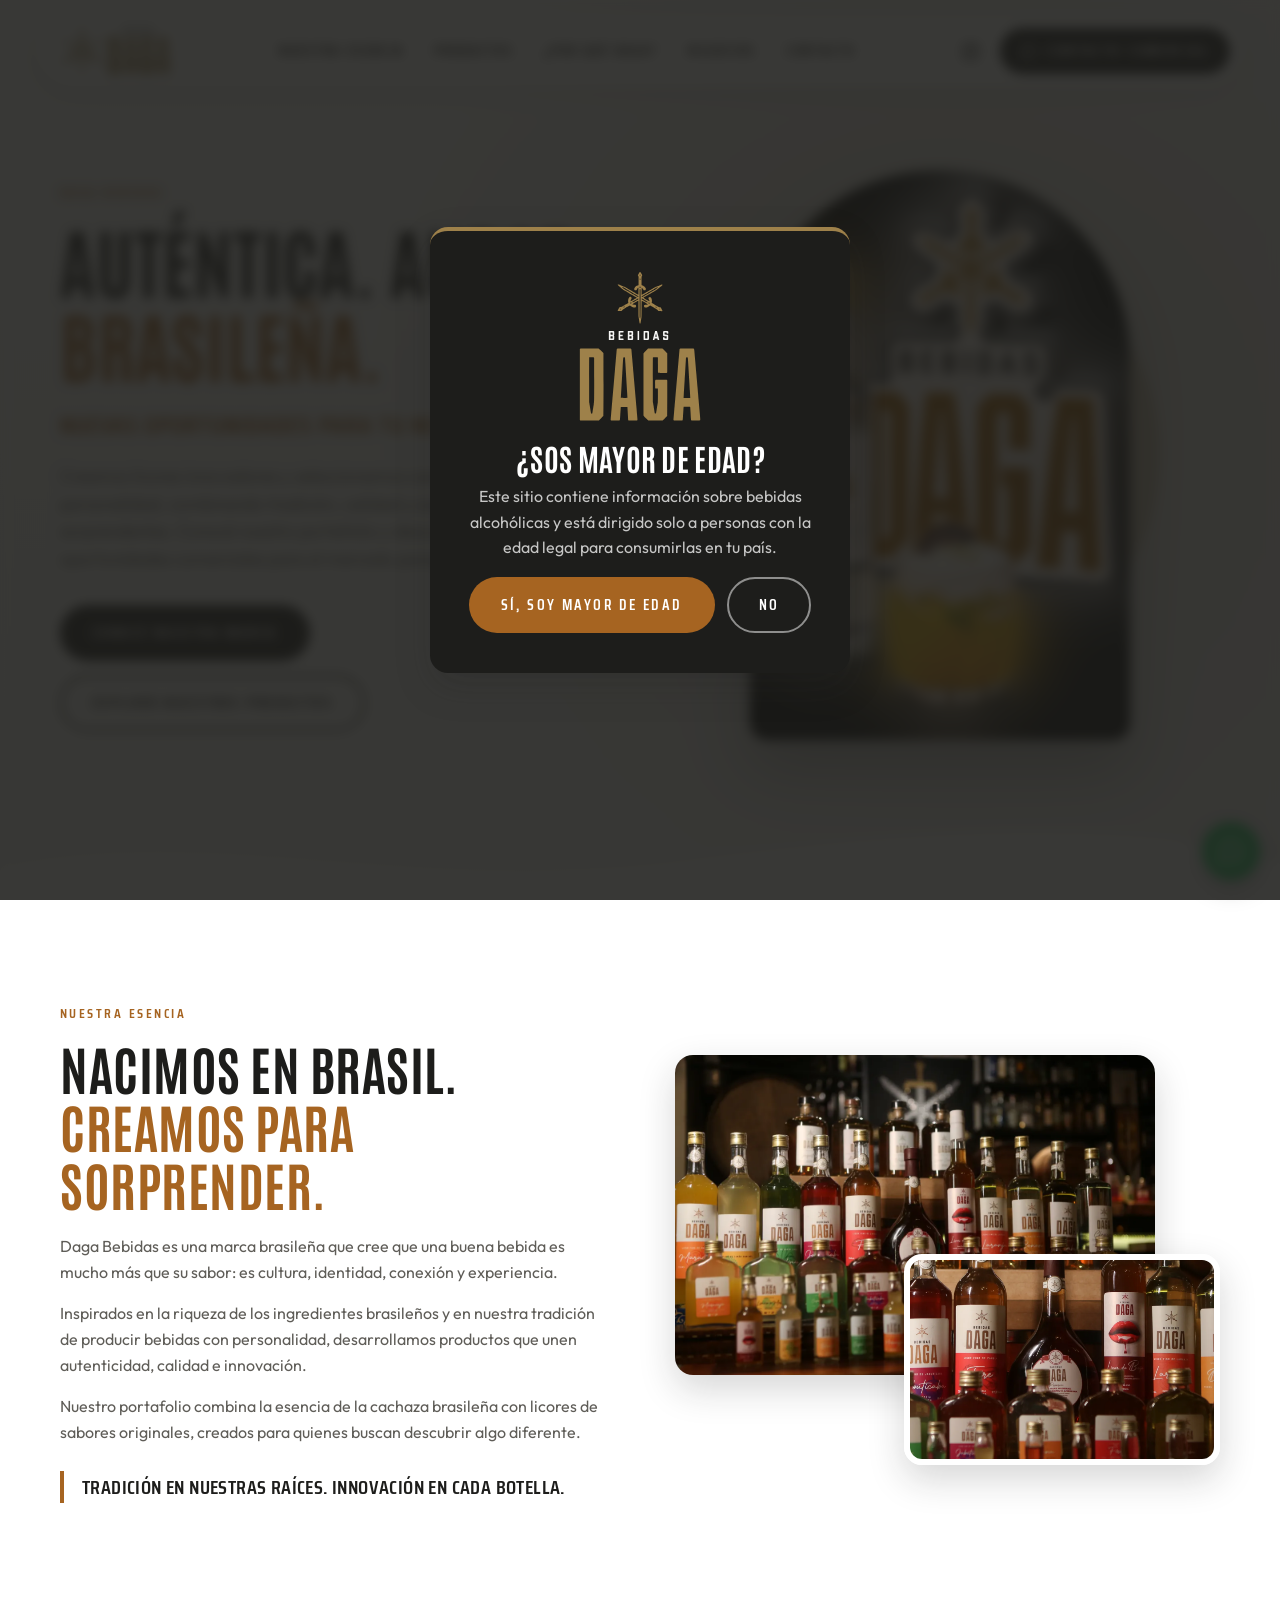
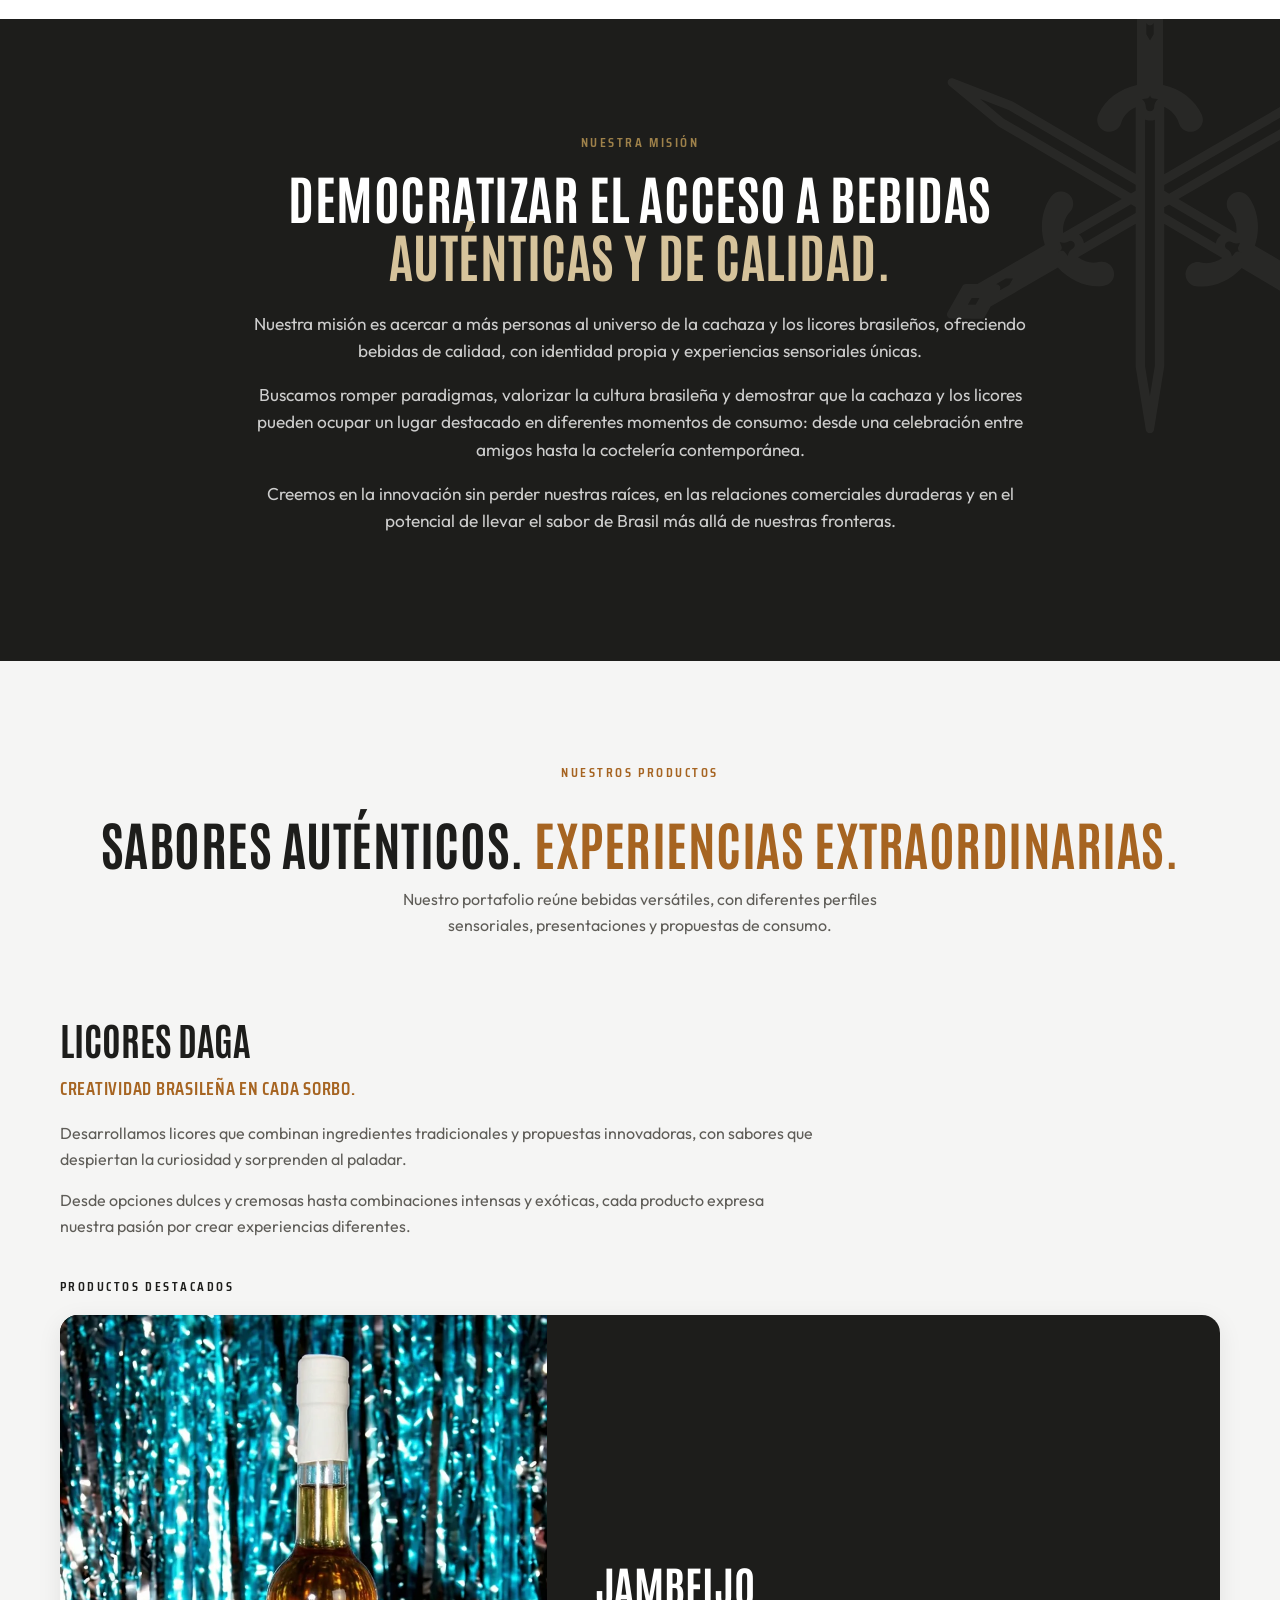
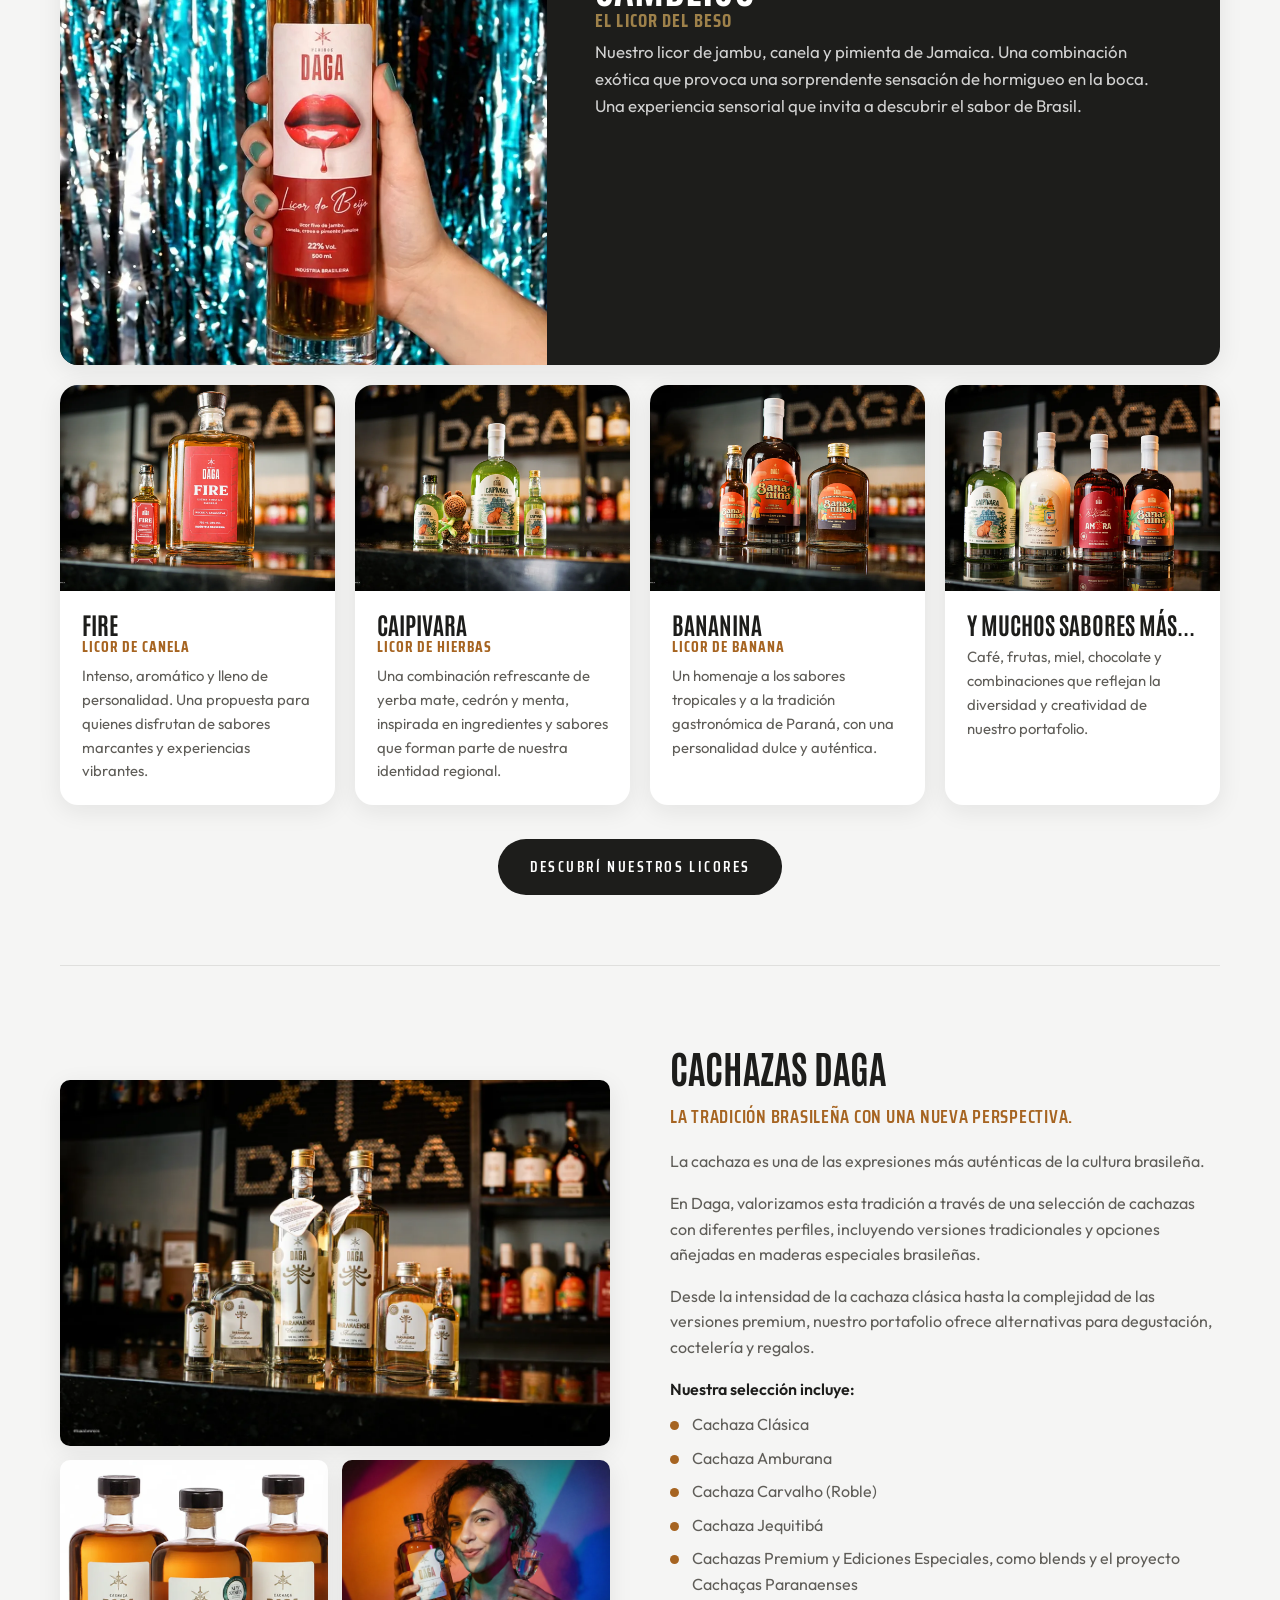
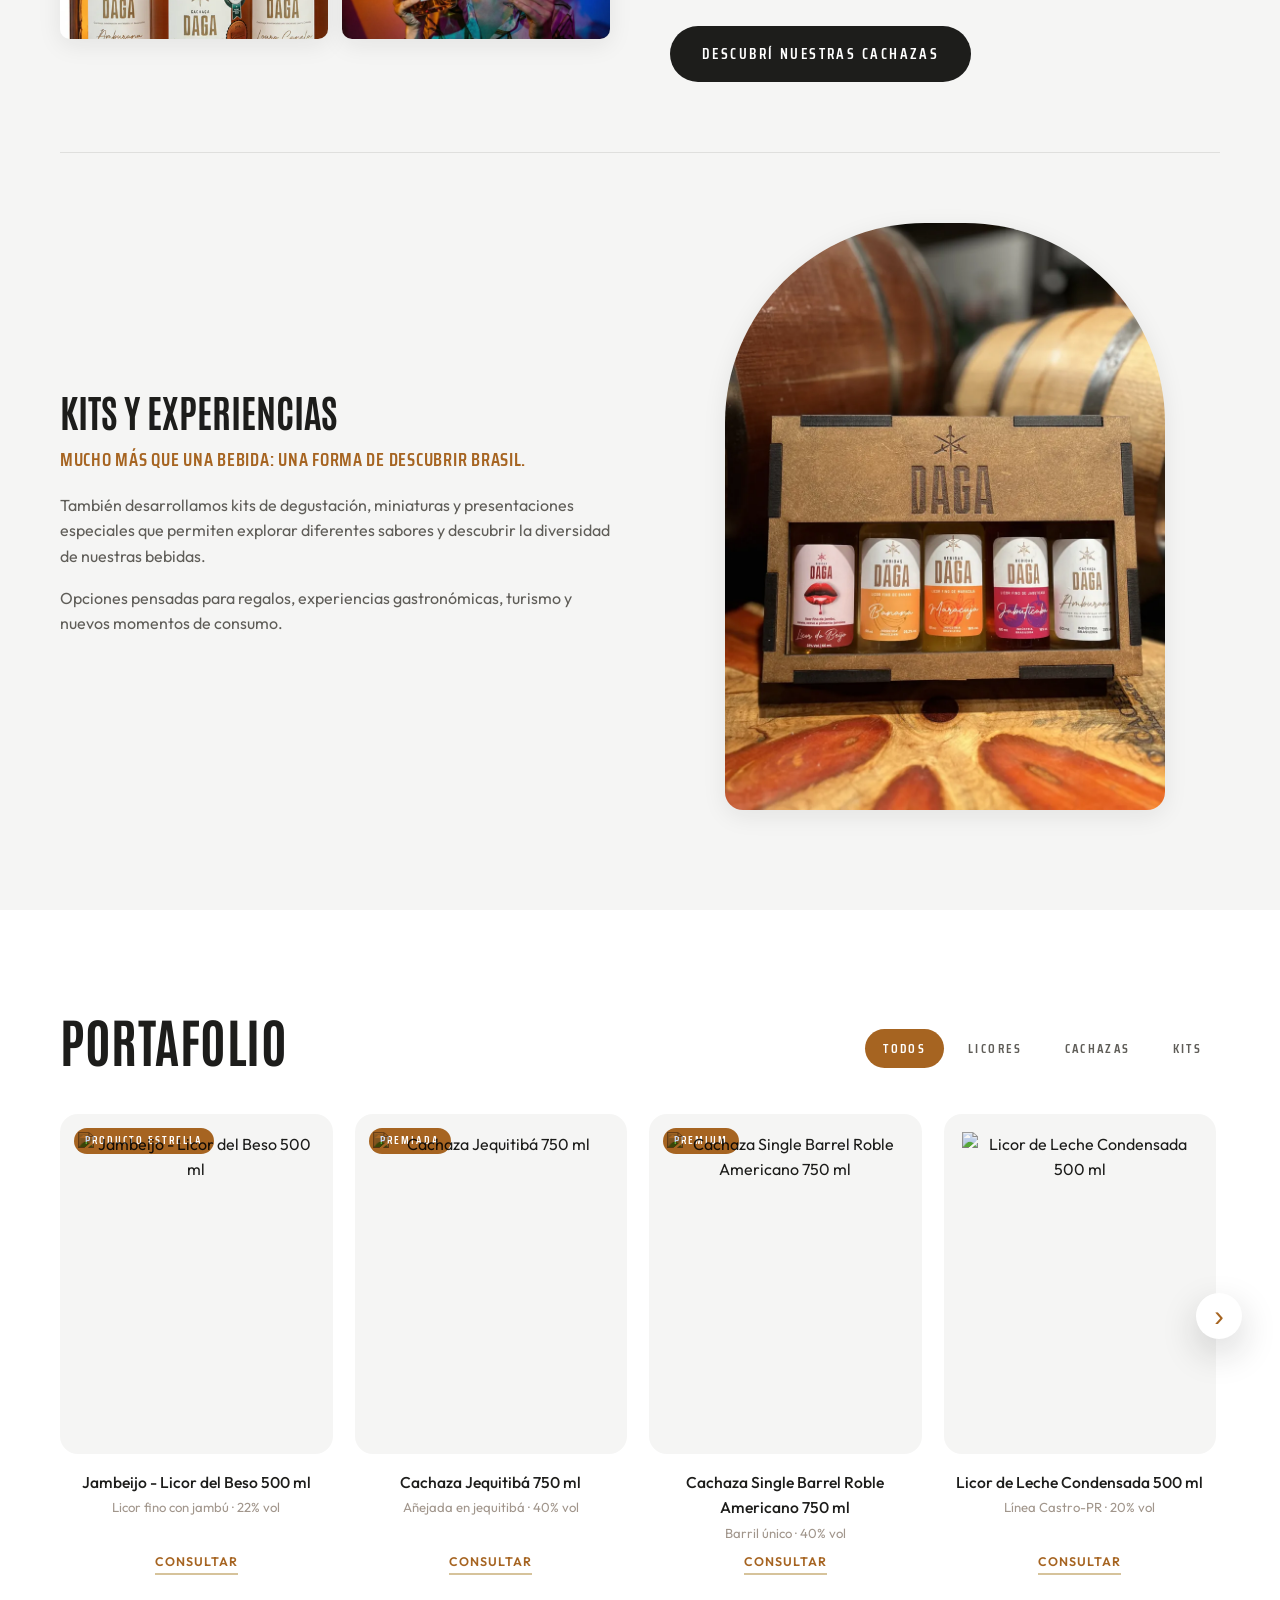
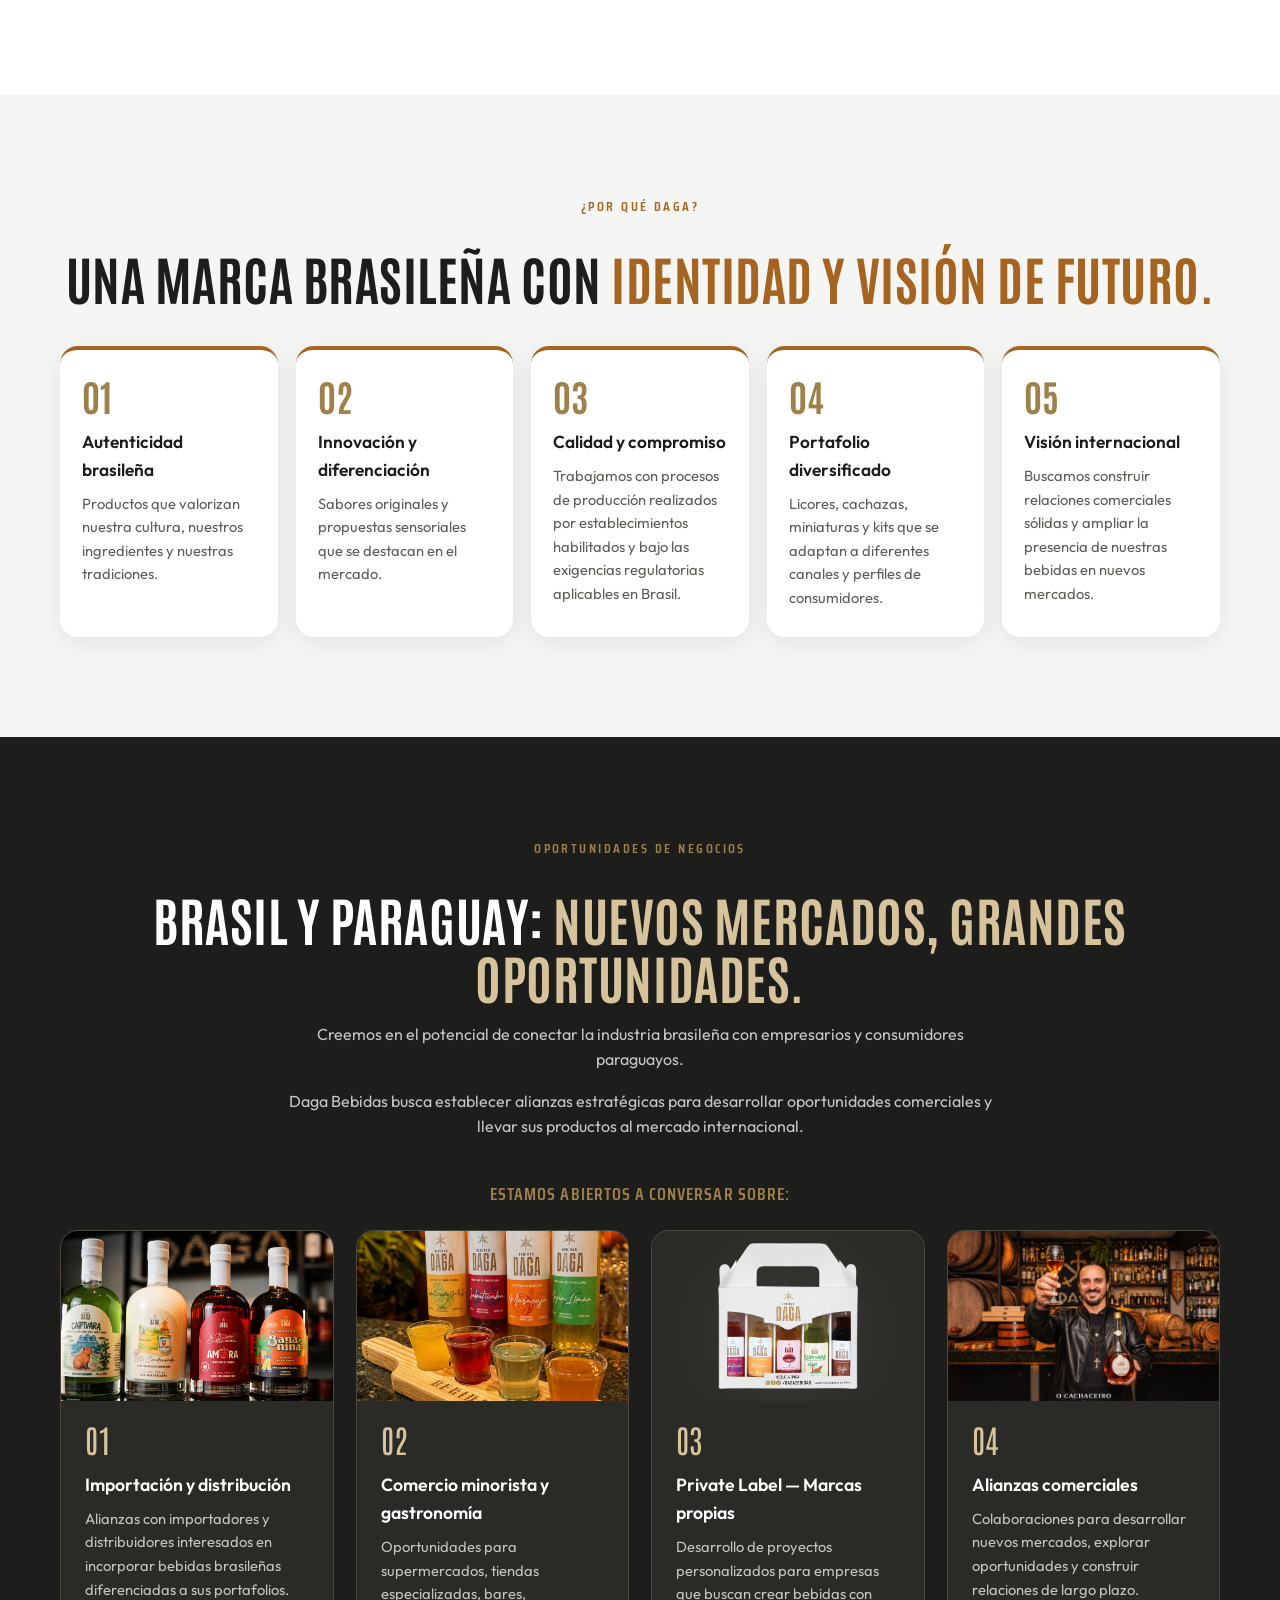
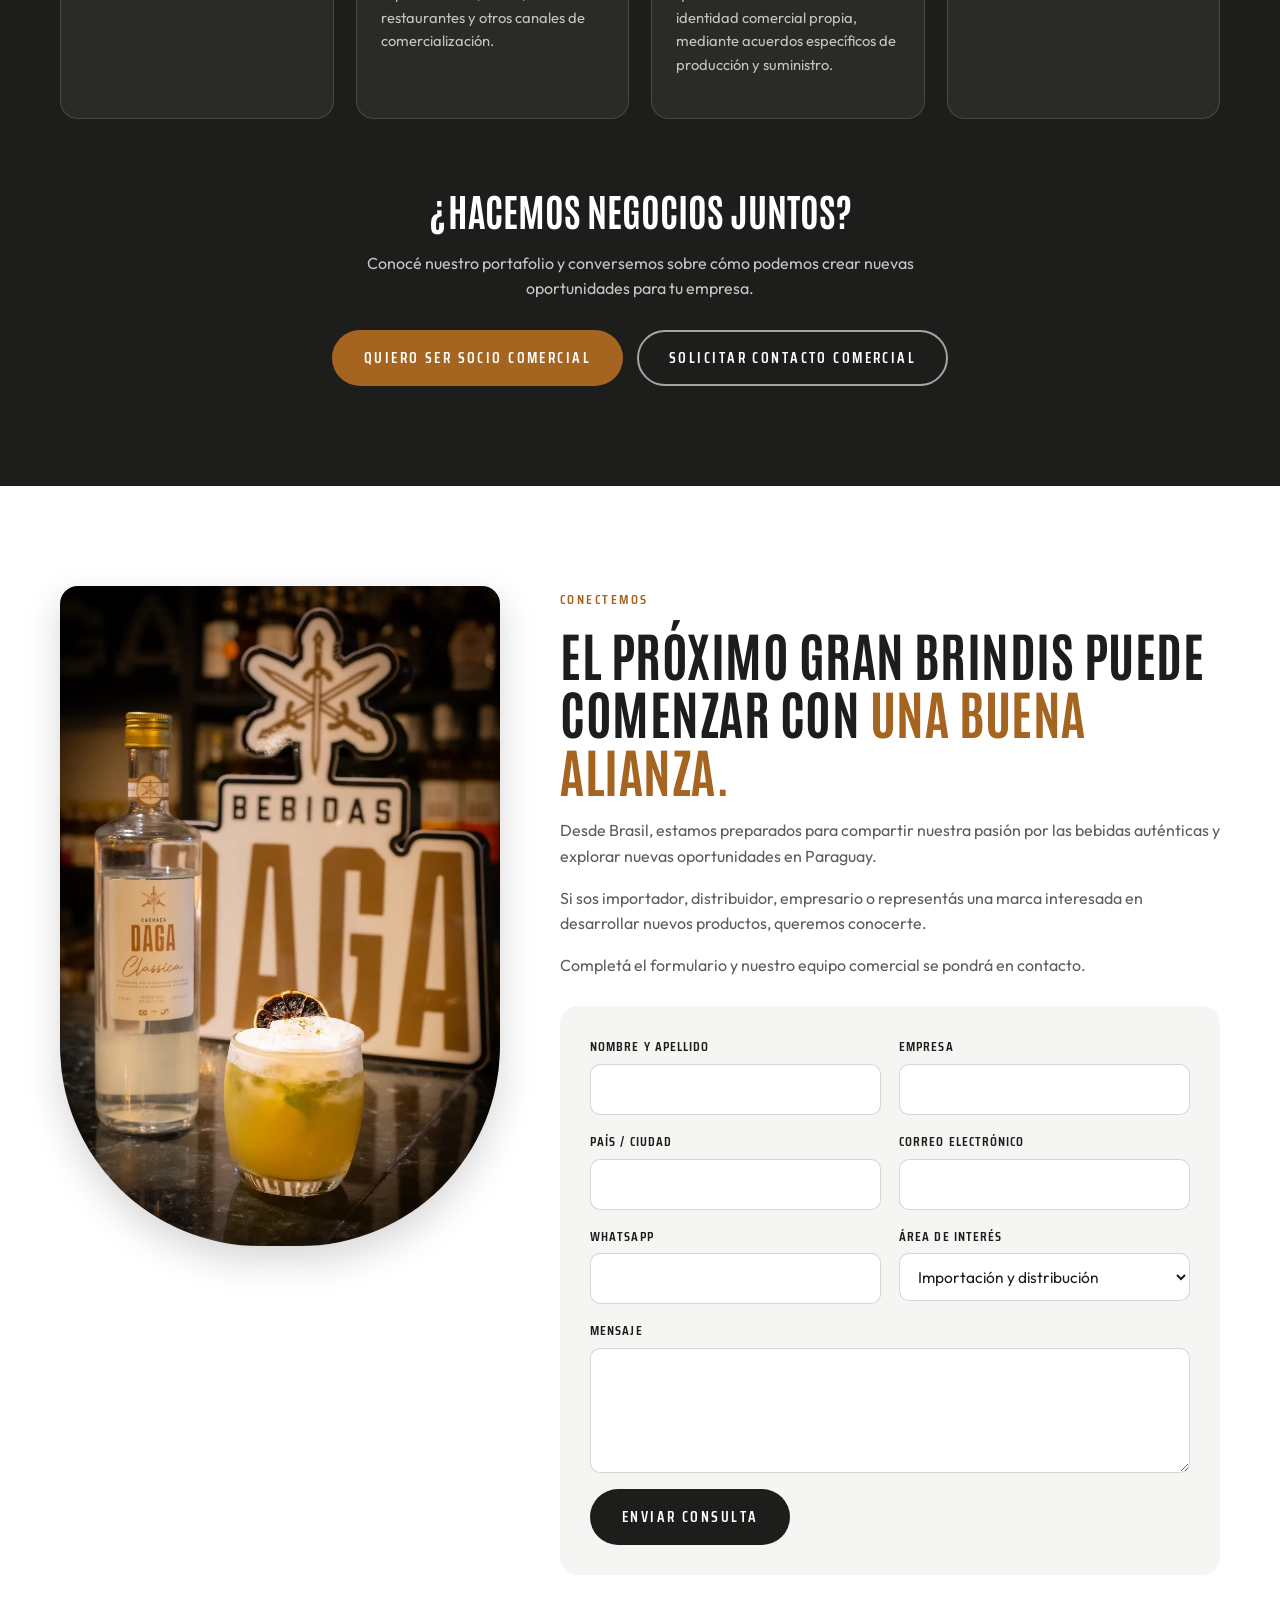
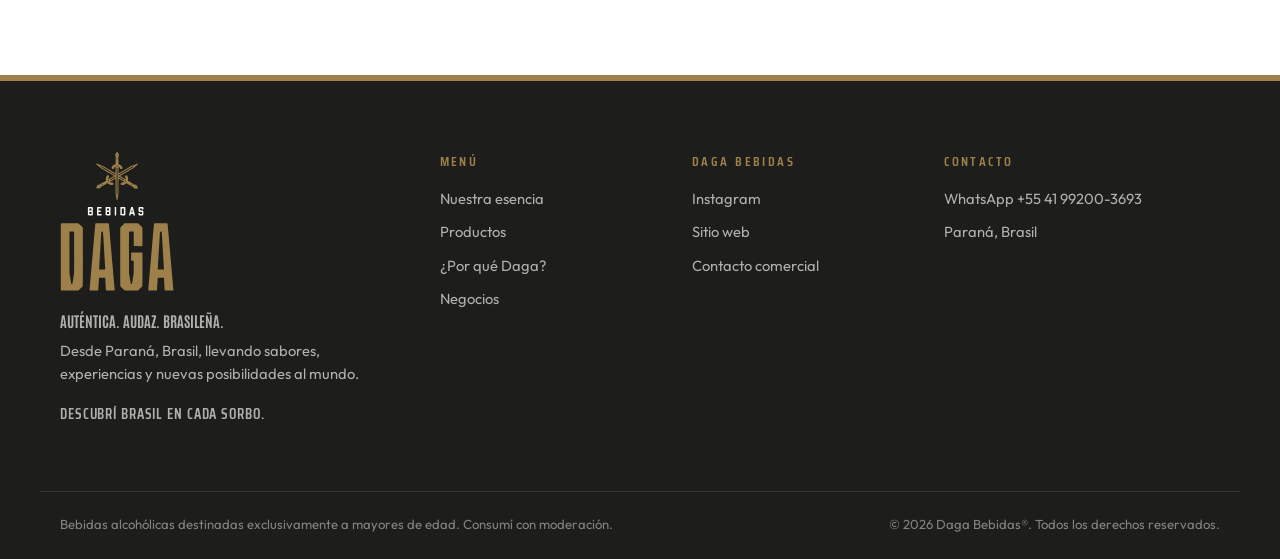
==== commit 4babf827: "Copy oficial em espanhol e logo Bebidas Daga Reestrutura a página conforme o documento de copy: Nues" ====
--- a/index.html
+++ b/index.html
@@ -3,12 +3,12 @@
 <head>
     <meta charset="UTF-8">
     <meta name="viewport" content="width=device-width, initial-scale=1.0">
-    <meta name="description" content="Daga Bebidas - Licores exóticos como el famoso Licor del Beso con jambú y cachaças añejadas en maderas brasileñas. Industria brasileña de Curitiba-PR, buscando socios comerciales en Paraguay.">
-    <title>Daga Bebidas | Licores y cachaças de Brasil</title>
+    <meta name="description" content="Daga Bebidas: licores innovadores y cachazas brasileñas con personalidad. Auténtica. Audaz. Brasileña. Nuevas oportunidades comerciales para el mercado paraguayo.">
+    <title>Daga Bebidas | Auténtica. Audaz. Brasileña.</title>
     <link rel="preconnect" href="https://fonts.googleapis.com">
     <link rel="preconnect" href="https://fonts.gstatic.com" crossorigin>
     <link href="https://fonts.googleapis.com/css2?family=Antonio:wght@500;600;700&family=Outfit:wght@300;400;500;600;700&family=Saira+Condensed:wght@500;600;700&display=swap" rel="stylesheet">
-    <link rel="icon" href="images/marca/daga-icone-claro.svg" type="image/svg+xml">
+    <link rel="icon" href="images/marca/bebidas-daga-icone.svg" type="image/svg+xml">
     <link rel="stylesheet" href="style.css">
 </head>
 <body>
@@ -16,14 +16,14 @@
     <!-- Aparece en la primera visita; la respuesta queda guardada en el navegador (ver script.js, sección 1) -->
     <div class="idade-aviso" id="idadeAviso" role="dialog" aria-modal="true" aria-labelledby="idadeTitulo" hidden>
         <div class="idade-caixa">
-            <img src="images/marca/bebidas-daga-vertical-escuro.svg" alt="Bebidas Daga" class="idade-logo">
-            <h2 id="idadeTitulo">¿Usted es mayor de edad?</h2>
-            <p>Este sitio contiene información sobre bebidas alcohólicas y está dirigido solo a personas con la edad legal para consumirlas en su país.</p>
+            <img src="images/marca/bebidas-daga-escuro.svg" alt="Bebidas Daga" class="idade-logo">
+            <h2 id="idadeTitulo">¿Sos mayor de edad?</h2>
+            <p>Este sitio contiene información sobre bebidas alcohólicas y está dirigido solo a personas con la edad legal para consumirlas en tu país.</p>
             <div class="idade-botoes">
                 <button class="btn btn-primary" id="idadeSim">Sí, soy mayor de edad</button>
                 <button class="btn btn-ghost" id="idadeNao">No</button>
             </div>
-            <p class="idade-recusa" id="idadeRecusa" hidden>Lo sentimos. Vuelva cuando tenga la edad legal.</p>
+            <p class="idade-recusa" id="idadeRecusa" hidden>Lo sentimos. Volvé cuando tengas la edad legal.</p>
         </div>
     </div>
 
@@ -31,23 +31,22 @@
     <header class="header" id="header">
         <nav class="nav">
             <a href="#inicio" class="logo">
-                <img src="images/marca/daga-horizontal-claro.svg" alt="Cachaça Daga">
+                <img src="images/marca/bebidas-daga-horizontal-claro.svg" alt="Bebidas Daga">
             </a>
 
             <ul class="nav-menu" id="navMenu">
-                <li><a href="#inicio">Inicio</a></li>
+                <li><a href="#esencia">Nuestra esencia</a></li>
                 <li><a href="#productos">Productos</a></li>
-                <li><a href="#jambeijo">Licor del Beso</a></li>
-                <li><a href="#nosotros">Nosotros</a></li>
-                <li><a href="#negocios">Su negocio</a></li>
+                <li><a href="#por-que">¿Por qué Daga?</a></li>
+                <li><a href="#negocios">Negocios</a></li>
+                <li><a href="#contacto">Contacto</a></li>
             </ul>
 
             <div class="nav-acoes">
                 <a href="https://www.instagram.com/dagabebidas/" class="nav-icone" target="_blank" rel="noopener" aria-label="Instagram">
                     <svg viewBox="0 0 24 24" aria-hidden="true"><rect x="3" y="3" width="18" height="18" rx="5" fill="none" stroke="currentColor" stroke-width="1.8"/><circle cx="12" cy="12" r="4" fill="none" stroke="currentColor" stroke-width="1.8"/><circle cx="17.5" cy="6.5" r="1.1" fill="currentColor"/></svg>
                 </a>
-                <!-- EDITÁVEL: Número do WhatsApp comercial -->
-                <a href="https://wa.me/5541992003693" class="btn btn-primary btn-sm nav-loja" target="_blank" rel="noopener" data-msg="comercial">
+                <a href="#contacto" class="btn btn-primary btn-sm nav-loja">
                     <svg viewBox="0 0 24 24" aria-hidden="true"><path d="M12 3a9 9 0 0 0-7.8 13.5L3 21l4.6-1.2A9 9 0 1 0 12 3Z" fill="none" stroke="currentColor" stroke-width="1.8" stroke-linejoin="round"/></svg>
                     <span>Contacto comercial</span>
                 </a>
@@ -64,44 +63,161 @@
     <section class="hero" id="inicio">
         <div class="container hero-grid">
             <div class="hero-content">
-                <span class="eyebrow">Licores y cachaças · Hecho en Brasil</span>
-                <h1>La cachaça brasileña en un <em>nuevo nivel.</em></h1>
-                <p class="hero-subtitle">Licores exóticos, como el famoso Licor del Beso con jambú, y cachaças añejadas en maderas brasileñas. Tradición e innovación de Curitiba, Brasil, ahora para el mercado paraguayo.</p>
+                <span class="eyebrow">Daga Bebidas</span>
+                <h1>Auténtica. Audaz. <em>Brasileña.</em></h1>
+                <p class="hero-lema">Nuevas oportunidades para tu negocio.</p>
+                <p class="hero-subtitle">Creamos licores innovadores y seleccionamos cachazas brasileñas con personalidad, combinando tradición, calidad y experiencias sensoriales sorprendentes. Conocé nuestro portafolio y descubrí nuevas oportunidades comerciales para el mercado paraguayo.</p>
                 <div class="hero-buttons">
-                    <a href="#productos" class="btn btn-primary">Ver productos</a>
-                    <a href="#negocios" class="btn btn-ghost">Quiero ser distribuidor</a>
-                </div>
-            </div>
-            <div class="hero-garrafas">
+                    <a href="#esencia" class="btn btn-primary">Conocé nuestra marca</a>
+                    <a href="#productos" class="btn btn-ghost">Explorá nuestros productos</a>
+                </div>
+            </div>
+            <div class="hero-foto">
                 <div class="hero-circulo"></div>
-                <img src="images/fotos/garrafa-carvalho.webp" alt="Cachaça Daga Roble" class="garrafa garrafa-esq">
-                <img src="images/fotos/garrafa-reserva-copa.webp" alt="Cachaça Daga añejada servida en copa" class="garrafa garrafa-centro">
-                <img src="images/fotos/garrafa-laurel-canela.webp" alt="Cachaça Daga Laurel Canela" class="garrafa garrafa-dir">
+                <img src="images/fotos/hero-coquetel.webp" alt="Cachaza Daga Clásica con un cóctel cítrico frente al logo de Bebidas Daga">
             </div>
         </div>
         <svg class="hero-onda" viewBox="0 0 1440 120" preserveAspectRatio="none" aria-hidden="true"><path d="M0 80C240 20 480 120 760 70s520-60 680 0v50H0Z"/></svg>
     </section>
 
-    <!-- ========== DIFERENCIALES RÁPIDOS ========== -->
-    <div class="vantagens">
-        <div class="container vantagens-lista">
-            <div><span>📍</span>Industria brasileña · Curitiba-PR</div>
-            <div><span>🏅</span>Rótulos premiados</div>
-            <div><span>🥃</span>Más de 20 productos</div>
-            <div><span>🎁</span>Kits listos para regalo</div>
-        </div>
-    </div>
-
-    <!-- ========== PRODUCTOS ========== -->
-    <!-- Las tarjetas las arma script.js a partir de la lista de productos (sección 2 del script) -->
-    <section class="vitrine" id="productos">
+    <!-- ========== NUESTRA ESENCIA ========== -->
+    <section class="esencia" id="esencia">
+        <div class="container esencia-grid">
+            <div class="esencia-info">
+                <span class="eyebrow">Nuestra esencia</span>
+                <h2>Nacimos en Brasil. <em>Creamos para sorprender.</em></h2>
+                <p>Daga Bebidas es una marca brasileña que cree que una buena bebida es mucho más que su sabor: es cultura, identidad, conexión y experiencia.</p>
+                <p>Inspirados en la riqueza de los ingredientes brasileños y en nuestra tradición de producir bebidas con personalidad, desarrollamos productos que unen autenticidad, calidad e innovación.</p>
+                <p>Nuestro portafolio combina la esencia de la cachaza brasileña con licores de sabores originales, creados para quienes buscan descubrir algo diferente.</p>
+                <p class="esencia-frase">Tradición en nuestras raíces. Innovación en cada botella.</p>
+            </div>
+            <div class="esencia-fotos">
+                <img src="images/fotos/esencia-linea.webp" alt="Línea completa de licores Daga en la barra" loading="lazy" class="esencia-foto-1">
+                <img src="images/fotos/esencia-bar.webp" alt="Licores y miniaturas Daga frente a barriles de madera" loading="lazy" class="esencia-foto-2">
+            </div>
+        </div>
+    </section>
+
+    <!-- ========== NUESTRA MISIÓN ========== -->
+    <section class="destaque mision" id="mision">
+        <div class="container mision-conteudo">
+            <span class="eyebrow">Nuestra misión</span>
+            <h2>Democratizar el acceso a bebidas <em>auténticas y de calidad.</em></h2>
+            <p>Nuestra misión es acercar a más personas al universo de la cachaza y los licores brasileños, ofreciendo bebidas de calidad, con identidad propia y experiencias sensoriales únicas.</p>
+            <p>Buscamos romper paradigmas, valorizar la cultura brasileña y demostrar que la cachaza y los licores pueden ocupar un lugar destacado en diferentes momentos de consumo: desde una celebración entre amigos hasta la coctelería contemporánea.</p>
+            <p>Creemos en la innovación sin perder nuestras raíces, en las relaciones comerciales duraderas y en el potencial de llevar el sabor de Brasil más allá de nuestras fronteras.</p>
+        </div>
+    </section>
+
+    <!-- ========== NUESTROS PRODUCTOS ========== -->
+    <section class="productos" id="productos">
+        <div class="container">
+            <div class="vitrine-topo centro">
+                <span class="eyebrow">Nuestros productos</span>
+                <h2>Sabores auténticos. <em>Experiencias extraordinarias.</em></h2>
+                <p>Nuestro portafolio reúne bebidas versátiles, con diferentes perfiles sensoriales, presentaciones y propuestas de consumo.</p>
+            </div>
+
+            <!-- Licores -->
+            <div class="linea" id="licores">
+                <div class="linea-texto">
+                    <h3 class="linea-titulo">Licores Daga</h3>
+                    <p class="linea-lema">Creatividad brasileña en cada sorbo.</p>
+                    <p>Desarrollamos licores que combinan ingredientes tradicionales y propuestas innovadoras, con sabores que despiertan la curiosidad y sorprenden al paladar.</p>
+                    <p>Desde opciones dulces y cremosas hasta combinaciones intensas y exóticas, cada producto expresa nuestra pasión por crear experiencias diferentes.</p>
+                </div>
+                <h4 class="destacados-titulo">Productos destacados</h4>
+                <div class="destacados-grid">
+                    <article class="destacado destacado-estrella">
+                        <img src="images/fotos/jambeijo.webp" alt="Botella de Jambeijo, el Licor del Beso" loading="lazy">
+                        <div class="destacado-texto">
+                            <h3>Jambeijo <span>El Licor del Beso</span></h3>
+                            <p>Nuestro licor de jambu, canela y pimienta de Jamaica. Una combinación exótica que provoca una sorprendente sensación de hormigueo en la boca. Una experiencia sensorial que invita a descubrir el sabor de Brasil.</p>
+                        </div>
+                    </article>
+                    <article class="destacado">
+                        <img src="images/fotos/galeria-fire.webp" alt="Licor Daga Fire en botella grande y miniatura" loading="lazy">
+                        <div class="destacado-texto">
+                            <h3>Fire <span>Licor de Canela</span></h3>
+                            <p>Intenso, aromático y lleno de personalidad. Una propuesta para quienes disfrutan de sabores marcantes y experiencias vibrantes.</p>
+                        </div>
+                    </article>
+                    <article class="destacado">
+                        <img src="images/fotos/galeria-capivara.webp" alt="Licor Daga Caipivara en tres tamaños" loading="lazy">
+                        <div class="destacado-texto">
+                            <h3>Caipivara <span>Licor de Hierbas</span></h3>
+                            <p>Una combinación refrescante de yerba mate, cedrón y menta, inspirada en ingredientes y sabores que forman parte de nuestra identidad regional.</p>
+                        </div>
+                    </article>
+                    <article class="destacado">
+                        <img src="images/fotos/galeria-bananina.webp" alt="Licor Daga Bananina" loading="lazy">
+                        <div class="destacado-texto">
+                            <h3>Bananina <span>Licor de Banana</span></h3>
+                            <p>Un homenaje a los sabores tropicales y a la tradición gastronómica de Paraná, con una personalidad dulce y auténtica.</p>
+                        </div>
+                    </article>
+                    <article class="destacado">
+                        <img src="images/fotos/galeria-licores.webp" alt="Licores Daga de diferentes sabores" loading="lazy">
+                        <div class="destacado-texto">
+                            <h3>Y muchos sabores más...</h3>
+                            <p>Café, frutas, miel, chocolate y combinaciones que reflejan la diversidad y creatividad de nuestro portafolio.</p>
+                        </div>
+                    </article>
+                </div>
+                <div class="linea-acao">
+                    <a href="#catalogo" class="btn btn-primary" data-ir-filtro="licor">Descubrí nuestros licores</a>
+                </div>
+            </div>
+
+            <!-- Cachazas -->
+            <div class="linea linea-dupla" id="cachazas">
+                <div class="linea-fotos">
+                    <img src="images/fotos/cachazas-paranaenses.webp" alt="Cachazas Daga del proyecto Cachaças Paranaenses en la barra" loading="lazy" class="linea-foto-grande">
+                    <img src="images/fotos/tres-maderas.webp" alt="Cachazas Daga añejadas en amburana, jequitibá y laurel canela" loading="lazy">
+                    <img src="images/fotos/cachaza-copa.webp" alt="Joven con una botella y una copa de cachaza Daga" loading="lazy">
+                </div>
+                <div class="linea-texto">
+                    <h3 class="linea-titulo">Cachazas Daga</h3>
+                    <p class="linea-lema">La tradición brasileña con una nueva perspectiva.</p>
+                    <p>La cachaza es una de las expresiones más auténticas de la cultura brasileña.</p>
+                    <p>En Daga, valorizamos esta tradición a través de una selección de cachazas con diferentes perfiles, incluyendo versiones tradicionales y opciones añejadas en maderas especiales brasileñas.</p>
+                    <p>Desde la intensidad de la cachaza clásica hasta la complejidad de las versiones premium, nuestro portafolio ofrece alternativas para degustación, coctelería y regalos.</p>
+                    <p class="linea-lista-titulo">Nuestra selección incluye:</p>
+                    <ul class="linea-lista">
+                        <li>Cachaza Clásica</li>
+                        <li>Cachaza Amburana</li>
+                        <li>Cachaza Carvalho (Roble)</li>
+                        <li>Cachaza Jequitibá</li>
+                        <li>Cachazas Premium y Ediciones Especiales, como blends y el proyecto Cachaças Paranaenses</li>
+                    </ul>
+                    <a href="#catalogo" class="btn btn-primary" data-ir-filtro="cachaca">Descubrí nuestras cachazas</a>
+                </div>
+            </div>
+
+            <!-- Kits -->
+            <div class="linea linea-dupla linea-kits" id="kits">
+                <div class="linea-texto">
+                    <h3 class="linea-titulo">Kits y experiencias</h3>
+                    <p class="linea-lema">Mucho más que una bebida: una forma de descubrir Brasil.</p>
+                    <p>También desarrollamos kits de degustación, miniaturas y presentaciones especiales que permiten explorar diferentes sabores y descubrir la diversidad de nuestras bebidas.</p>
+                    <p>Opciones pensadas para regalos, experiencias gastronómicas, turismo y nuevos momentos de consumo.</p>
+                </div>
+                <div class="linea-fotos linea-fotos-uma">
+                    <img src="images/fotos/kits-experiencias.webp" alt="Kit de degustación Daga con cinco miniaturas de licor en caja de MDF" loading="lazy">
+                </div>
+            </div>
+        </div>
+    </section>
+
+    <!-- ========== PORTAFOLIO (tarjetas armadas por script.js) ========== -->
+    <section class="vitrine vitrine-alt" id="catalogo">
         <div class="container">
             <div class="vitrine-topo">
-                <h2>Nuestros productos</h2>
+                <h2>Portafolio</h2>
                 <div class="filtros" role="tablist" aria-label="Filtrar productos">
                     <button class="filtro ativo" data-filtro="todas" role="tab" aria-selected="true">Todos</button>
-                    <button class="filtro" data-filtro="cachaca" role="tab" aria-selected="false">Cachaças</button>
                     <button class="filtro" data-filtro="licor" role="tab" aria-selected="false">Licores</button>
+                    <button class="filtro" data-filtro="cachaca" role="tab" aria-selected="false">Cachazas</button>
                     <button class="filtro" data-filtro="kit" role="tab" aria-selected="false">Kits</button>
                 </div>
             </div>
@@ -113,207 +229,142 @@
         </div>
     </section>
 
-    <!-- ========== DESTACADO: JAMBEIJO ========== -->
-    <section class="destaque" id="jambeijo">
-        <div class="container destaque-grid">
-            <div class="destaque-info">
-                <span class="eyebrow">Nuestro producto estrella</span>
-                <h2>Jambeijo, el famoso <em>Licor del Beso</em></h2>
-                <p>Atrevido, sabroso e inolvidable. Una combinación sorprendente entre lo picante de las especias y la vibración del jambú, una flor de la Amazonía brasileña. Ideal para romper el hielo y convertirse en la estrella de cualquier barra.</p>
-                <ul class="destaque-lista">
-                    <li><strong>Ingredientes:</strong> cachaça, flor de jambú, clavo de olor, canela y pimienta de Jamaica</li>
-                    <li><strong>Sensación:</strong> un hormigueo y una vibración en la lengua y los labios</li>
-                    <li><strong>El ritual:</strong> se sirve bien frío, en shot, dejando que el licor recorra la boca</li>
-                </ul>
-                <div class="destaque-botoes">
-                    <a href="https://wa.me/5541992003693" class="btn btn-primary" target="_blank" rel="noopener" data-msg="jambeijo">Solicitar muestras</a>
-                    <span class="destaque-preco">Licor fino · <strong>500 ml · 22% vol</strong></span>
-                </div>
-            </div>
-            <div class="destaque-imagem">
-                <img src="images/fotos/jambeijo.webp" alt="Mano sosteniendo una botella de Jambeijo, el Licor del Beso" loading="lazy">
-            </div>
-        </div>
-    </section>
-
-    <!-- ========== ¿QUÉ ES LA CACHAÇA? ========== -->
-    <section class="cachaca">
-        <div class="container cachaca-grid">
-            <div class="cachaca-imagem">
-                <img src="images/fotos/tres-maderas.webp" alt="Cachaças Daga añejadas en amburana, jequitibá y laurel canela" loading="lazy">
-            </div>
-            <div class="cachaca-info">
-                <span class="eyebrow">El destilado de Brasil</span>
-                <h2>¿Qué es la <em>cachaça</em>?</h2>
-                <p>La cachaça es la bebida nacional de Brasil y la base de la caipiriña. Se destila del jugo fresco de la caña de azúcar, y no de la melaza como la mayoría de los rones. Por eso tiene un aroma más vegetal y un sabor propio. Cuando se añeja en maderas como el jequitibá, la amburana o el roble, gana notas de vainilla, especias y frutos secos.</p>
-                <div class="cachaca-fatos">
-                    <div class="cachaca-fato">
-                        <strong>Caña fresca</strong>
-                        <span>Destilada del jugo de la caña, no de la melaza.</span>
-                    </div>
-                    <div class="cachaca-fato">
-                        <strong>Maderas nativas</strong>
-                        <span>Jequitibá, amburana, laurel canela y roble.</span>
-                    </div>
-                    <div class="cachaca-fato">
-                        <strong>Caipiriña</strong>
-                        <span>El cóctel brasileño más conocido del mundo.</span>
-                    </div>
-                    <div class="cachaca-fato">
-                        <strong>Para degustar</strong>
-                        <span>Las añejadas se toman puras, como un buen whisky.</span>
-                    </div>
-                </div>
-            </div>
-        </div>
-    </section>
-
-    <!-- ========== CACHAÇAS PREMIUM ========== -->
-    <section class="vitrine vitrine-alt">
+    <!-- ========== ¿POR QUÉ DAGA? ========== -->
+    <section class="razones" id="por-que">
         <div class="container">
             <div class="vitrine-topo centro">
-                <h2>Cachaças nobles y premium</h2>
-                <p>Añejadas en maderas brasileñas y barriles seleccionados.</p>
-            </div>
-            <div class="carrossel" data-carrossel>
-                <button class="carrossel-seta anterior" aria-label="Anteriores">‹</button>
-                <div class="carrossel-trilho" data-lista="premium"></div>
-                <button class="carrossel-seta proxima" aria-label="Siguientes">›</button>
-            </div>
-        </div>
-    </section>
-
-    <!-- ========== NOSOTROS ========== -->
-    <section class="sobre" id="nosotros">
-        <div class="container">
-            <div class="vitrine-topo centro">
-                <h2>Conozca Daga</h2>
-                <p>Una marca joven y divertida, apasionada por transformar momentos comunes en celebraciones únicas.</p>
-            </div>
-            <div class="sobre-grid">
-                <div class="sobre-coluna">
-                    <div class="diferencial">
-                        <h3>Nacida en Curitiba</h3>
-                        <p>Creada por Giovani Daga, empresario y cachacista, para llevar la cachaça y los licores brasileños a un nuevo nivel.</p>
-                    </div>
-                    <div class="diferencial">
-                        <h3>El Licor del Beso</h3>
-                        <p>El Jambeijo, hecho con jambú y especias, es la experiencia sensorial que se convirtió en el sello de la casa.</p>
-                    </div>
-                    <div class="diferencial">
-                        <h3>Maderas brasileñas</h3>
-                        <p>Cachaças añejadas en jequitibá, amburana, laurel canela y roble, cada una con personalidad propia.</p>
-                    </div>
-                </div>
-                <div class="sobre-garrafa">
-                    <img src="https://assets.sistemawbuy.com.br/arquivos/829e6bff907fc6de7a54a7629c9eeafe/produtos/690f56d654517/louro-canela-6917721d75844_mini.jpg" alt="Cachaça Daga Laurel Canela" loading="lazy">
-                </div>
-                <div class="sobre-coluna">
-                    <div class="diferencial">
-                        <h3>Rótulos premiados</h3>
-                        <p>Se destaca la Cachaça Daga Jequitibá, premiada y uno de los orgullos de nuestra línea de añejadas.</p>
-                    </div>
-                    <div class="diferencial">
-                        <h3>Cachaça para todos</h3>
-                        <p>Nuestra misión es democratizar la cachaça: calidad accesible y siempre con incentivo al consumo responsable.</p>
-                    </div>
-                    <div class="diferencial">
-                        <h3>Línea completa</h3>
-                        <p>Cachaças, licores frutales, miniaturas y kits de regalo para diferentes ocasiones y canales de venta.</p>
-                    </div>
-                </div>
-            </div>
-        </div>
-    </section>
-
-    <!-- ========== MÁS VENDIDOS EN BRASIL ========== -->
-    <section class="vitrine">
-        <div class="container">
-            <div class="vitrine-topo centro">
-                <h2>Los más vendidos en Brasil</h2>
-            </div>
-            <div class="carrossel" data-carrossel>
-                <button class="carrossel-seta anterior" aria-label="Anteriores">‹</button>
-                <div class="carrossel-trilho" data-lista="maisvendidos"></div>
-                <button class="carrossel-seta proxima" aria-label="Siguientes">›</button>
-            </div>
-        </div>
-    </section>
-
-    <!-- ========== GALERÍA ========== -->
-    <!-- EDITÁVEL: fotos de la marca (carpeta images/fotos) -->
-    <section class="galeria" id="galeria">
-        <div class="container">
-            <div class="vitrine-topo centro">
-                <span class="eyebrow">Daga en la barra</span>
-                <h2>Botellas que <em>llaman la atención</em></h2>
-                <p>Etiquetas con personalidad, pensadas para destacarse en la barra, en la góndola y en las redes.</p>
-            </div>
-            <div class="galeria-grid">
-                <img src="images/fotos/galeria-licores.webp" alt="Licores Daga de capivara, leche condensada, mora y banana" loading="lazy" class="galeria-ancha">
-                <img src="images/fotos/galeria-shot.webp" alt="Shot de cachaça servido en la barra" loading="lazy" class="galeria-alta">
-                <img src="images/fotos/galeria-fire.webp" alt="Licor Daga Fire en botella grande y miniatura" loading="lazy">
-                <img src="images/fotos/galeria-barra.webp" alt="Bartender sirviendo licores Daga" loading="lazy">
-                <img src="images/fotos/galeria-beso.webp" alt="Modelo con la botella de Jambeijo, el Licor del Beso" loading="lazy" class="galeria-alta">
-                <img src="images/fotos/galeria-cafe.webp" alt="Licores Daga de café y leche condensada con cóctel" loading="lazy">
-                <img src="images/fotos/galeria-brindis.webp" alt="Giovani Daga brindando con cachaça Daga" loading="lazy" class="galeria-ancha">
-                <img src="images/fotos/galeria-capivara.webp" alt="Licor Daga Capivara en tres tamaños" loading="lazy">
-            </div>
-        </div>
-    </section>
-
-    <!-- ========== SU NEGOCIO ========== -->
+                <span class="eyebrow">¿Por qué Daga?</span>
+                <h2>Una marca brasileña con <em>identidad y visión de futuro.</em></h2>
+            </div>
+            <div class="razones-grid">
+                <div class="razon">
+                    <span class="razon-numero">01</span>
+                    <h3>Autenticidad brasileña</h3>
+                    <p>Productos que valorizan nuestra cultura, nuestros ingredientes y nuestras tradiciones.</p>
+                </div>
+                <div class="razon">
+                    <span class="razon-numero">02</span>
+                    <h3>Innovación y diferenciación</h3>
+                    <p>Sabores originales y propuestas sensoriales que se destacan en el mercado.</p>
+                </div>
+                <div class="razon">
+                    <span class="razon-numero">03</span>
+                    <h3>Calidad y compromiso</h3>
+                    <p>Trabajamos con procesos de producción realizados por establecimientos habilitados y bajo las exigencias regulatorias aplicables en Brasil.</p>
+                </div>
+                <div class="razon">
+                    <span class="razon-numero">04</span>
+                    <h3>Portafolio diversificado</h3>
+                    <p>Licores, cachazas, miniaturas y kits que se adaptan a diferentes canales y perfiles de consumidores.</p>
+                </div>
+                <div class="razon">
+                    <span class="razon-numero">05</span>
+                    <h3>Visión internacional</h3>
+                    <p>Buscamos construir relaciones comerciales sólidas y ampliar la presencia de nuestras bebidas en nuevos mercados.</p>
+                </div>
+            </div>
+        </div>
+    </section>
+
+    <!-- ========== OPORTUNIDADES DE NEGOCIOS ========== -->
     <section class="negocios" id="negocios">
         <div class="container">
             <div class="vitrine-topo centro">
-                <h2>Daga para <em>su negocio</em></h2>
-                <p>Buscamos socios en Paraguay para llevar nuestros productos a más mesas y barras.</p>
-            </div>
+                <span class="eyebrow">Oportunidades de negocios</span>
+                <h2>Brasil y Paraguay: <em>nuevos mercados, grandes oportunidades.</em></h2>
+                <p>Creemos en el potencial de conectar la industria brasileña con empresarios y consumidores paraguayos.</p>
+                <p>Daga Bebidas busca establecer alianzas estratégicas para desarrollar oportunidades comerciales y llevar sus productos al mercado internacional.</p>
+            </div>
+            <p class="negocios-abertos">Estamos abiertos a conversar sobre:</p>
             <div class="negocios-grid">
                 <div class="negocio">
                     <div class="negocio-foto"><img src="images/fotos/negocio-distribuidores.webp" alt="Línea de licores Daga sobre la barra" loading="lazy"></div>
                     <span class="negocio-numero">01</span>
-                    <h3>Distribuidores e importadores</h3>
-                    <p>Una línea completa de cachaças y licores con identidad propia y fácil de presentar.</p>
+                    <h3>Importación y distribución</h3>
+                    <p>Alianzas con importadores y distribuidores interesados en incorporar bebidas brasileñas diferenciadas a sus portafolios.</p>
                 </div>
                 <div class="negocio">
                     <div class="negocio-foto"><img src="images/fotos/negocio-bares.webp" alt="Tabla de degustación con cuatro licores Daga" loading="lazy"></div>
                     <span class="negocio-numero">02</span>
-                    <h3>Bares y restaurantes</h3>
-                    <p>El Jambeijo y la Cachaça Clásica son ideales para shots, caipiriñas y coctelería de autor.</p>
+                    <h3>Comercio minorista y gastronomía</h3>
+                    <p>Oportunidades para supermercados, tiendas especializadas, bares, restaurantes y otros canales de comercialización.</p>
                 </div>
                 <div class="negocio">
-                    <div class="negocio-foto"><img src="images/fotos/negocio-tiendas.webp" alt="Línea de cachaças Daga en la barra" loading="lazy"></div>
+                    <div class="negocio-foto negocio-foto-kit"><img src="images/fotos/kit-regalo.webp" alt="Caja Daga con cinco botellas" loading="lazy"></div>
                     <span class="negocio-numero">03</span>
-                    <h3>Tiendas y vinotecas</h3>
-                    <p>Botellas de 60 ml a 750 ml, con etiquetas que se destacan en la góndola.</p>
+                    <h3>Private Label — Marcas propias</h3>
+                    <p>Desarrollo de proyectos personalizados para empresas que buscan crear bebidas con identidad comercial propia, mediante acuerdos específicos de producción y suministro.</p>
                 </div>
                 <div class="negocio">
-                    <div class="negocio-foto negocio-foto-kit"><img src="images/fotos/kit-regalo.webp" alt="Caja de regalo Daga con cinco botellas" loading="lazy"></div>
+                    <div class="negocio-foto"><img src="images/fotos/galeria-brindis.webp" alt="Brindis con cachaza Daga" loading="lazy"></div>
                     <span class="negocio-numero">04</span>
-                    <h3>Regalos corporativos</h3>
-                    <p>Kits en cajas de MDF y maletas de degustación para eventos y fechas especiales.</p>
-                </div>
-            </div>
-            <div class="negocios-acoes">
-                <a href="https://wa.me/5541992003693" class="btn btn-primary" target="_blank" rel="noopener" data-msg="distribuidor">Quiero ser distribuidor</a>
-                <a href="https://wa.me/5541992003693" class="btn btn-ghost" target="_blank" rel="noopener" data-msg="catalogo">Pedir catálogo y precios</a>
-            </div>
-        </div>
-    </section>
-
-    <!-- ========== CONTACTO ========== -->
-    <section class="novidades" id="contacto">
-        <div class="container novidades-grid">
-            <div class="novidades-imagem">
-                <div class="novidades-arco"></div>
-                <img src="images/fotos/kit-mdf.webp" alt="Kit de degustación Daga con 5 miniaturas en caja de MDF" loading="lazy" class="novidades-kit">
-            </div>
-            <div class="novidades-info">
-                <h2>Hablemos de negocios</h2>
-                <p>Escríbanos por WhatsApp para recibir el catálogo completo, condiciones comerciales y muestras.</p>
-                <a href="https://wa.me/5541992003693" class="btn btn-primary" target="_blank" rel="noopener" data-msg="catalogo">Hablar por WhatsApp</a>
-                <p class="novidades-nota">Atención de lunes a viernes, de 8 a 17 h (hora de Brasil). Respondemos en español.</p>
+                    <h3>Alianzas comerciales</h3>
+                    <p>Colaboraciones para desarrollar nuevos mercados, explorar oportunidades y construir relaciones de largo plazo.</p>
+                </div>
+            </div>
+            <div class="negocios-cierre">
+                <h3>¿Hacemos negocios juntos?</h3>
+                <p>Conocé nuestro portafolio y conversemos sobre cómo podemos crear nuevas oportunidades para tu empresa.</p>
+                <div class="negocios-acoes">
+                    <a href="https://wa.me/5541992003693" class="btn btn-primary" target="_blank" rel="noopener" data-msg="socio">Quiero ser socio comercial</a>
+                    <a href="#contacto" class="btn btn-ghost">Solicitar contacto comercial</a>
+                </div>
+            </div>
+        </div>
+    </section>
+
+    <!-- ========== CONECTEMOS ========== -->
+    <section class="conectemos" id="contacto">
+        <div class="container conectemos-grid">
+            <div class="conectemos-foto">
+                <img src="images/fotos/conectemos.webp" alt="Cachaza Daga Clásica con un cóctel en la barra" loading="lazy">
+            </div>
+            <div class="conectemos-info">
+                <span class="eyebrow">Conectemos</span>
+                <h2>El próximo gran brindis puede comenzar con <em>una buena alianza.</em></h2>
+                <p>Desde Brasil, estamos preparados para compartir nuestra pasión por las bebidas auténticas y explorar nuevas oportunidades en Paraguay.</p>
+                <p>Si sos importador, distribuidor, empresario o representás una marca interesada en desarrollar nuevos productos, queremos conocerte.</p>
+                <p>Completá el formulario y nuestro equipo comercial se pondrá en contacto.</p>
+
+                <!-- Al enviar, el formulario abre WhatsApp con los datos completados (ver script.js, sección 9) -->
+                <form class="formulario" id="formContacto" novalidate>
+                    <div class="campo">
+                        <label for="fNombre">Nombre y apellido</label>
+                        <input type="text" id="fNombre" name="nombre" autocomplete="name" required>
+                    </div>
+                    <div class="campo">
+                        <label for="fEmpresa">Empresa</label>
+                        <input type="text" id="fEmpresa" name="empresa" autocomplete="organization">
+                    </div>
+                    <div class="campo">
+                        <label for="fCiudad">País / Ciudad</label>
+                        <input type="text" id="fCiudad" name="ciudad">
+                    </div>
+                    <div class="campo">
+                        <label for="fEmail">Correo electrónico</label>
+                        <input type="email" id="fEmail" name="email" autocomplete="email" required>
+                    </div>
+                    <div class="campo">
+                        <label for="fWhatsapp">WhatsApp</label>
+                        <input type="tel" id="fWhatsapp" name="whatsapp" autocomplete="tel">
+                    </div>
+                    <div class="campo">
+                        <label for="fInteres">Área de interés</label>
+                        <select id="fInteres" name="interes">
+                            <option>Importación y distribución</option>
+                            <option>Comercio minorista</option>
+                            <option>Gastronomía</option>
+                            <option>Private Label</option>
+                            <option>Otras alianzas</option>
+                        </select>
+                    </div>
+                    <div class="campo campo-largo">
+                        <label for="fMensaje">Mensaje</label>
+                        <textarea id="fMensaje" name="mensaje" rows="4"></textarea>
+                    </div>
+                    <p class="form-erro" id="formErro" hidden>Completá tu nombre y un correo electrónico válido.</p>
+                    <button type="submit" class="btn btn-primary campo-largo">Enviar consulta</button>
+                </form>
             </div>
         </div>
     </section>
@@ -322,42 +373,38 @@
     <footer class="footer">
         <div class="container footer-grid">
             <div class="footer-marca">
-                <img src="images/marca/bebidas-daga-vertical-escuro.svg" alt="Bebidas Daga" class="footer-logo">
-                <p>Licores exóticos y cachaças artesanales nacidos en Curitiba, Brasil, uniendo tradición e innovación.</p>
-                <div class="footer-social">
-                    <a href="https://www.instagram.com/dagabebidas/" target="_blank" rel="noopener">Instagram</a>
-                    <a href="https://www.youtube.com/@dagabebidas" target="_blank" rel="noopener">YouTube</a>
-                    <a href="https://www.facebook.com/dagabebidas" target="_blank" rel="noopener">Facebook</a>
-                </div>
+                <img src="images/marca/bebidas-daga-escuro.svg" alt="Bebidas Daga" class="footer-logo">
+                <p class="footer-lema">Auténtica. Audaz. Brasileña.</p>
+                <p>Desde Paraná, Brasil, llevando sabores, experiencias y nuevas posibilidades al mundo.</p>
+                <p class="footer-frase">Descubrí Brasil en cada sorbo.</p>
             </div>
             <div>
                 <h4>Menú</h4>
                 <ul>
-                    <li><a href="#inicio">Inicio</a></li>
+                    <li><a href="#esencia">Nuestra esencia</a></li>
                     <li><a href="#productos">Productos</a></li>
-                    <li><a href="#jambeijo">Licor del Beso</a></li>
-                    <li><a href="#nosotros">Nosotros</a></li>
+                    <li><a href="#por-que">¿Por qué Daga?</a></li>
+                    <li><a href="#negocios">Negocios</a></li>
                 </ul>
             </div>
             <div>
-                <h4>Comercial</h4>
+                <h4>Daga Bebidas</h4>
                 <ul>
-                    <li><a href="#negocios">Su negocio</a></li>
-                    <li><a href="https://wa.me/5541992003693" target="_blank" rel="noopener" data-msg="catalogo">Pedir catálogo</a></li>
-                    <li><a href="https://www.dagabebidas.com.br/" target="_blank" rel="noopener">Tienda online (Brasil)</a></li>
+                    <li><a href="https://www.instagram.com/dagabebidas/" target="_blank" rel="noopener">Instagram</a></li>
+                    <li><a href="https://www.dagabebidas.com.br/" target="_blank" rel="noopener">Sitio web</a></li>
+                    <li><a href="#contacto">Contacto comercial</a></li>
                 </ul>
             </div>
             <div>
                 <h4>Contacto</h4>
                 <ul>
-                    <li>Lunes a viernes, 8 a 17 h (Brasil)</li>
                     <li><a href="https://wa.me/5541992003693" target="_blank" rel="noopener">WhatsApp +55 41 99200-3693</a></li>
-                    <li>Curitiba, Paraná, Brasil</li>
+                    <li>Paraná, Brasil</li>
                 </ul>
             </div>
         </div>
         <div class="container footer-bottom">
-            <p>Prohibida la venta de bebidas alcohólicas a menores de edad. Beba con moderación.</p>
+            <p>Bebidas alcohólicas destinadas exclusivamente a mayores de edad. Consumí con moderación.</p>
             <p>&copy; 2026 Daga Bebidas®. Todos los derechos reservados.</p>
         </div>
     </footer>
--- a/style.css
+++ b/style.css
@@ -1820,3 +1820,627 @@
         height: 300px;
     }
 }
+
+/* =====================================================================
+   NOVA ESTRUTURA (copy oficial em espanhol)
+   ===================================================================== */
+
+/* ---------- Portada ---------- */
+.hero-content {
+    max-width: 600px;
+}
+
+.hero-lema {
+    font-family: var(--font-label);
+    font-weight: 600;
+    font-size: clamp(1.25rem, 2.2vw, 1.6rem);
+    letter-spacing: 0.04em;
+    text-transform: uppercase;
+    color: var(--cobre);
+    margin: 6px 0 16px;
+}
+
+.hero-foto {
+    position: relative;
+    display: flex;
+    justify-content: center;
+    align-items: center;
+    min-height: 520px;
+}
+
+.hero-foto img {
+    position: relative;
+    width: min(380px, 100%);
+    aspect-ratio: 2 / 3;
+    object-fit: cover;
+    border-radius: 200px 200px var(--radius) var(--radius);
+    box-shadow: 0 30px 60px rgba(29, 29, 27, 0.28);
+}
+
+.hero-onda {
+    fill: var(--white);
+}
+
+/* ---------- Nuestra esencia ---------- */
+.esencia {
+    background: var(--white);
+}
+
+.esencia-grid {
+    display: grid;
+    grid-template-columns: 1fr 1fr;
+    gap: 70px;
+    align-items: center;
+}
+
+.esencia-info h2 {
+    margin-bottom: 22px;
+}
+
+.esencia-frase {
+    margin-top: 26px;
+    padding-left: 18px;
+    border-left: 4px solid var(--cobre);
+    font-family: var(--font-label);
+    font-weight: 600;
+    font-size: 1.25rem;
+    letter-spacing: 0.02em;
+    text-transform: uppercase;
+    color: var(--preto);
+}
+
+.esencia-fotos {
+    position: relative;
+    padding-bottom: 90px;
+}
+
+.esencia-fotos img {
+    border-radius: var(--radius);
+    object-fit: cover;
+    box-shadow: var(--shadow-hover);
+}
+
+.esencia-foto-1 {
+    width: 88%;
+    aspect-ratio: 3 / 2;
+}
+
+.esencia-foto-2 {
+    position: absolute;
+    right: 0;
+    bottom: 0;
+    width: 58%;
+    aspect-ratio: 3 / 2;
+    border: 6px solid var(--white);
+}
+
+/* ---------- Nuestra misión ---------- */
+.mision {
+    padding: 110px 0;
+}
+
+.mision-conteudo {
+    position: relative;
+    max-width: 860px;
+    text-align: center;
+}
+
+.mision h2 {
+    margin-bottom: 26px;
+}
+
+.mision p {
+    font-size: 1.08rem;
+}
+
+/* ---------- Nuestros productos ---------- */
+.productos {
+    background: var(--bg);
+}
+
+.linea {
+    margin-top: 70px;
+}
+
+.linea-titulo {
+    font-family: var(--font-title);
+    font-weight: 700;
+    font-size: clamp(1.8rem, 3vw, 2.4rem);
+    text-transform: uppercase;
+    color: var(--preto);
+    margin-bottom: 4px;
+}
+
+.linea-lema {
+    font-family: var(--font-label);
+    font-weight: 600;
+    font-size: 1.15rem;
+    letter-spacing: 0.04em;
+    text-transform: uppercase;
+    color: var(--cobre);
+    margin-bottom: 18px;
+}
+
+#licores .linea-texto {
+    max-width: 760px;
+}
+
+.destacados-titulo {
+    margin: 36px 0 18px;
+}
+
+.destacados-grid {
+    display: grid;
+    grid-template-columns: repeat(4, 1fr);
+    gap: 20px;
+}
+
+.destacado {
+    background: var(--white);
+    border-radius: var(--radius);
+    overflow: hidden;
+    box-shadow: var(--shadow);
+    display: flex;
+    flex-direction: column;
+    transition: var(--transition);
+}
+
+.destacado:hover {
+    transform: translateY(-4px);
+    box-shadow: var(--shadow-hover);
+}
+
+.destacado img {
+    width: 100%;
+    aspect-ratio: 4 / 3;
+    object-fit: cover;
+}
+
+.destacado-texto {
+    padding: 20px 22px 22px;
+}
+
+.destacado h3 {
+    font-family: var(--font-title);
+    font-weight: 700;
+    font-size: 1.5rem;
+    text-transform: uppercase;
+    color: var(--preto);
+    margin-bottom: 8px;
+    line-height: 1.1;
+}
+
+.destacado h3 span {
+    display: block;
+    font-family: var(--font-label);
+    font-size: 0.95rem;
+    letter-spacing: 0.06em;
+    color: var(--cobre);
+    margin-top: 2px;
+}
+
+.destacado p {
+    font-size: 0.93rem;
+    margin: 0;
+}
+
+/* Jambeijo ocupa a largura toda na primeira linha */
+.destacado-estrella {
+    grid-column: 1 / -1;
+    flex-direction: row;
+    background: var(--preto);
+}
+
+.destacado-estrella img {
+    width: 42%;
+    aspect-ratio: auto;
+    min-height: 320px;
+}
+
+.destacado-estrella .destacado-texto {
+    align-self: center;
+    padding: 40px 48px;
+}
+
+.destacado-estrella h3 {
+    color: var(--white);
+    font-size: clamp(2rem, 3.4vw, 2.8rem);
+}
+
+.destacado-estrella h3 span {
+    color: var(--ouro);
+    font-size: 1.15rem;
+}
+
+.destacado-estrella p {
+    color: rgba(255, 255, 255, 0.8);
+    font-size: 1.05rem;
+}
+
+.linea-acao {
+    margin-top: 34px;
+    text-align: center;
+}
+
+.linea-dupla {
+    display: grid;
+    grid-template-columns: 1fr 1fr;
+    gap: 60px;
+    align-items: center;
+    padding-top: 70px;
+    border-top: 1px solid rgba(29, 29, 27, 0.1);
+}
+
+.linea-fotos {
+    display: grid;
+    grid-template-columns: 1fr 1fr;
+    gap: 14px;
+}
+
+.linea-fotos img {
+    width: 100%;
+    aspect-ratio: 3 / 2;
+    object-fit: cover;
+    border-radius: var(--radius-sm);
+    box-shadow: var(--shadow);
+}
+
+.linea-fotos .linea-foto-grande {
+    grid-column: 1 / -1;
+}
+
+.linea-fotos-uma {
+    grid-template-columns: 1fr;
+    max-width: 440px;
+    justify-self: center;
+}
+
+.linea-fotos-uma img {
+    aspect-ratio: 3 / 4;
+    border-radius: 200px 200px var(--radius) var(--radius);
+}
+
+.linea-lista-titulo {
+    font-weight: 600;
+    color: var(--preto);
+    margin-bottom: 10px;
+}
+
+.linea-lista {
+    display: grid;
+    gap: 8px;
+    margin-bottom: 28px;
+}
+
+.linea-lista li {
+    position: relative;
+    padding-left: 22px;
+    color: var(--text-light);
+}
+
+.linea-lista li::before {
+    content: '';
+    position: absolute;
+    left: 0;
+    top: 9px;
+    width: 9px;
+    height: 9px;
+    border-radius: 50%;
+    background: var(--cobre);
+}
+
+/* ---------- ¿Por qué Daga? ---------- */
+.razones {
+    background: var(--bg);
+}
+
+.razones-grid {
+    display: grid;
+    grid-template-columns: repeat(5, 1fr);
+    gap: 18px;
+}
+
+.razon {
+    background: var(--white);
+    border-radius: var(--radius);
+    border-top: 4px solid var(--cobre);
+    padding: 28px 22px;
+    box-shadow: var(--shadow);
+}
+
+.razon-numero {
+    display: block;
+    font-family: var(--font-title);
+    font-weight: 700;
+    font-size: 2.3rem;
+    line-height: 1;
+    color: var(--ouro);
+    margin-bottom: 14px;
+}
+
+.razon h3 {
+    font-size: 1.08rem;
+    margin-bottom: 8px;
+    color: var(--preto);
+}
+
+.razon p {
+    font-size: 0.92rem;
+    margin: 0;
+}
+
+/* ---------- Oportunidades de negocios ---------- */
+.negocios .vitrine-topo p {
+    max-width: 720px;
+}
+
+.negocios .eyebrow {
+    color: var(--ouro);
+}
+
+.negocios h2 em {
+    color: var(--primary-light);
+}
+
+.negocios-abertos {
+    text-align: center;
+    font-family: var(--font-label);
+    font-weight: 600;
+    font-size: 1.1rem;
+    letter-spacing: 0.06em;
+    text-transform: uppercase;
+    color: var(--ouro);
+    margin-bottom: 22px;
+}
+
+.negocios-cierre {
+    text-align: center;
+    margin-top: 60px;
+}
+
+.negocios-cierre h3 {
+    font-family: var(--font-title);
+    font-weight: 700;
+    font-size: clamp(1.8rem, 3vw, 2.4rem);
+    text-transform: uppercase;
+    color: var(--white);
+    margin-bottom: 10px;
+}
+
+.negocios-cierre p {
+    color: rgba(255, 255, 255, 0.75);
+    max-width: 560px;
+    margin: 0 auto;
+}
+
+.negocios-cierre .negocios-acoes {
+    margin-top: 28px;
+}
+
+/* ---------- Conectemos ---------- */
+.conectemos {
+    background: var(--white);
+}
+
+.conectemos-grid {
+    display: grid;
+    grid-template-columns: 0.8fr 1.2fr;
+    gap: 60px;
+    align-items: start;
+}
+
+.conectemos-foto {
+    position: sticky;
+    top: 110px;
+}
+
+.conectemos-foto img {
+    width: 100%;
+    aspect-ratio: 2 / 3;
+    object-fit: cover;
+    border-radius: var(--radius) var(--radius) 200px 200px;
+    box-shadow: var(--shadow-hover);
+}
+
+.conectemos-info h2 {
+    margin-bottom: 20px;
+}
+
+.formulario {
+    display: grid;
+    grid-template-columns: 1fr 1fr;
+    gap: 16px 18px;
+    margin-top: 28px;
+    padding: 30px;
+    background: var(--bg);
+    border-radius: var(--radius);
+}
+
+.campo {
+    display: flex;
+    flex-direction: column;
+    gap: 6px;
+}
+
+.campo-largo {
+    grid-column: 1 / -1;
+}
+
+.campo label {
+    font-family: var(--font-label);
+    font-weight: 600;
+    font-size: 0.85rem;
+    letter-spacing: 0.08em;
+    text-transform: uppercase;
+    color: var(--preto);
+}
+
+.campo input,
+.campo select,
+.campo textarea {
+    width: 100%;
+    font: inherit;
+    font-size: 0.97rem;
+    color: var(--preto);
+    background: var(--white);
+    border: 1px solid rgba(29, 29, 27, 0.18);
+    border-radius: var(--radius-sm);
+    padding: 12px 14px;
+    transition: border-color 0.2s ease, box-shadow 0.2s ease;
+}
+
+.campo textarea {
+    resize: vertical;
+}
+
+.campo input:focus,
+.campo select:focus,
+.campo textarea:focus {
+    outline: none;
+    border-color: var(--cobre);
+    box-shadow: 0 0 0 3px rgba(166, 100, 33, 0.18);
+}
+
+.form-erro {
+    grid-column: 1 / -1;
+    margin: 0;
+    color: #b3261e;
+    font-size: 0.9rem;
+}
+
+.formulario .btn {
+    justify-self: start;
+}
+
+/* ---------- Pie de página ---------- */
+.footer-lema {
+    font-family: var(--font-title);
+    font-weight: 700;
+    font-size: 1.3rem;
+    text-transform: uppercase;
+    color: var(--white);
+    margin: 18px 0 6px;
+}
+
+.footer-frase {
+    font-family: var(--font-label);
+    font-weight: 600;
+    letter-spacing: 0.06em;
+    text-transform: uppercase;
+    color: var(--ouro);
+}
+
+/* ---------- Responsivo da nova estrutura ---------- */
+@media (max-width: 1100px) {
+    .razones-grid {
+        grid-template-columns: repeat(3, 1fr);
+    }
+}
+
+@media (max-width: 992px) {
+    .hero-foto {
+        min-height: 0;
+        margin-top: 10px;
+    }
+
+    .hero-foto img {
+        width: min(320px, 100%);
+    }
+
+    .esencia-grid,
+    .linea-dupla,
+    .conectemos-grid {
+        grid-template-columns: 1fr;
+        gap: 40px;
+    }
+
+    .esencia-fotos {
+        max-width: 620px;
+        width: 100%;
+        margin: 0 auto;
+    }
+
+    .destacados-grid {
+        grid-template-columns: 1fr 1fr;
+    }
+
+    .linea-kits .linea-fotos {
+        order: -1;
+    }
+
+    .razones-grid {
+        grid-template-columns: 1fr 1fr;
+    }
+
+    .conectemos-foto {
+        position: static;
+        max-width: 380px;
+        width: 100%;
+        margin: 0 auto;
+    }
+
+    .conectemos-foto img {
+        aspect-ratio: 4 / 5;
+    }
+}
+
+@media (max-width: 640px) {
+    .esencia-fotos {
+        padding-bottom: 60px;
+    }
+
+    .destacados-grid,
+    .razones-grid {
+        grid-template-columns: 1fr;
+    }
+
+    .destacado-estrella {
+        flex-direction: column;
+    }
+
+    .destacado-estrella img {
+        width: 100%;
+        min-height: 0;
+        aspect-ratio: 4 / 3;
+    }
+
+    .destacado-estrella .destacado-texto {
+        padding: 24px 22px 26px;
+    }
+
+    .formulario {
+        grid-template-columns: 1fr;
+        padding: 22px 18px;
+    }
+
+    .formulario .btn {
+        justify-self: stretch;
+    }
+
+    .mision {
+        padding: 80px 0;
+    }
+}
+
+/* ---------- Logo Bebidas Daga (arquivo enviado pela cliente) ---------- */
+.logo img {
+    height: 46px;
+}
+
+.idade-logo {
+    height: 150px;
+}
+
+.footer-logo {
+    height: 140px;
+}
+
+@media (max-width: 640px) {
+    .logo img {
+        height: 36px;
+    }
+
+    .idade-logo {
+        height: 120px;
+    }
+}
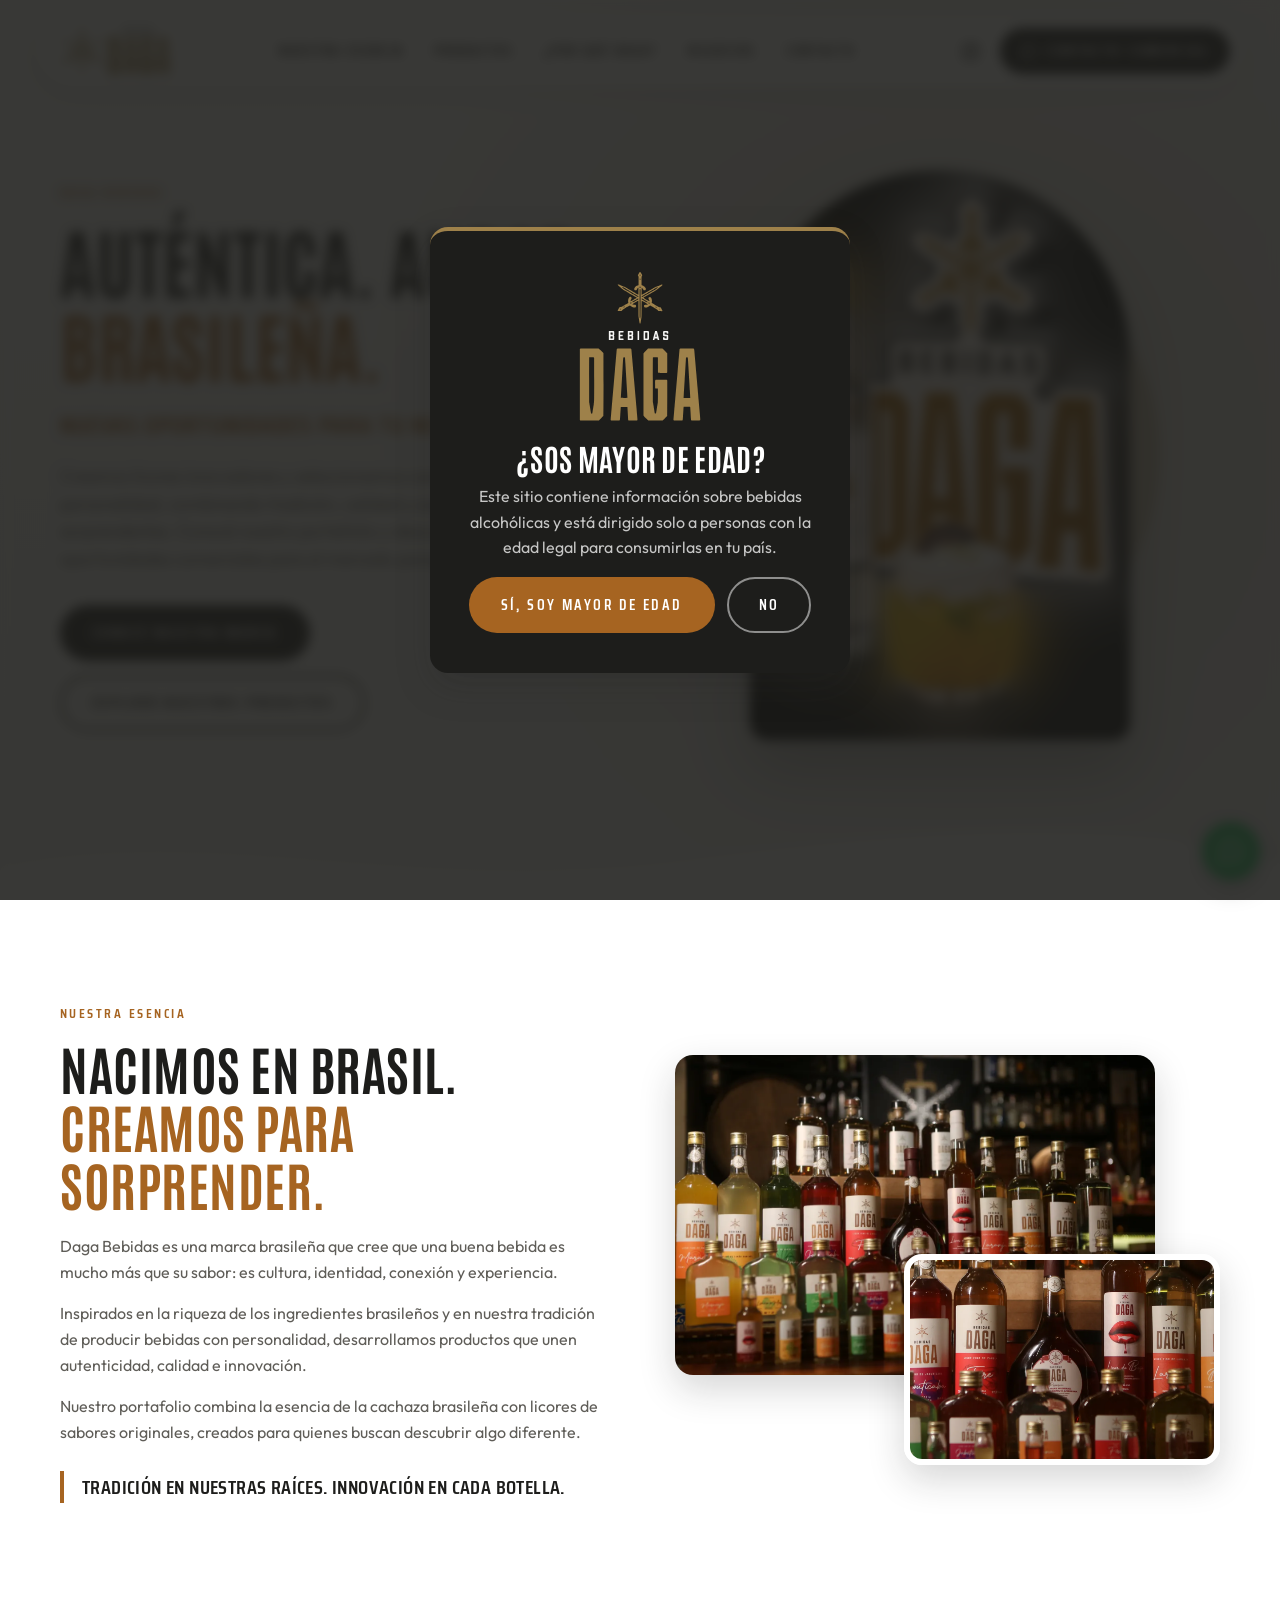
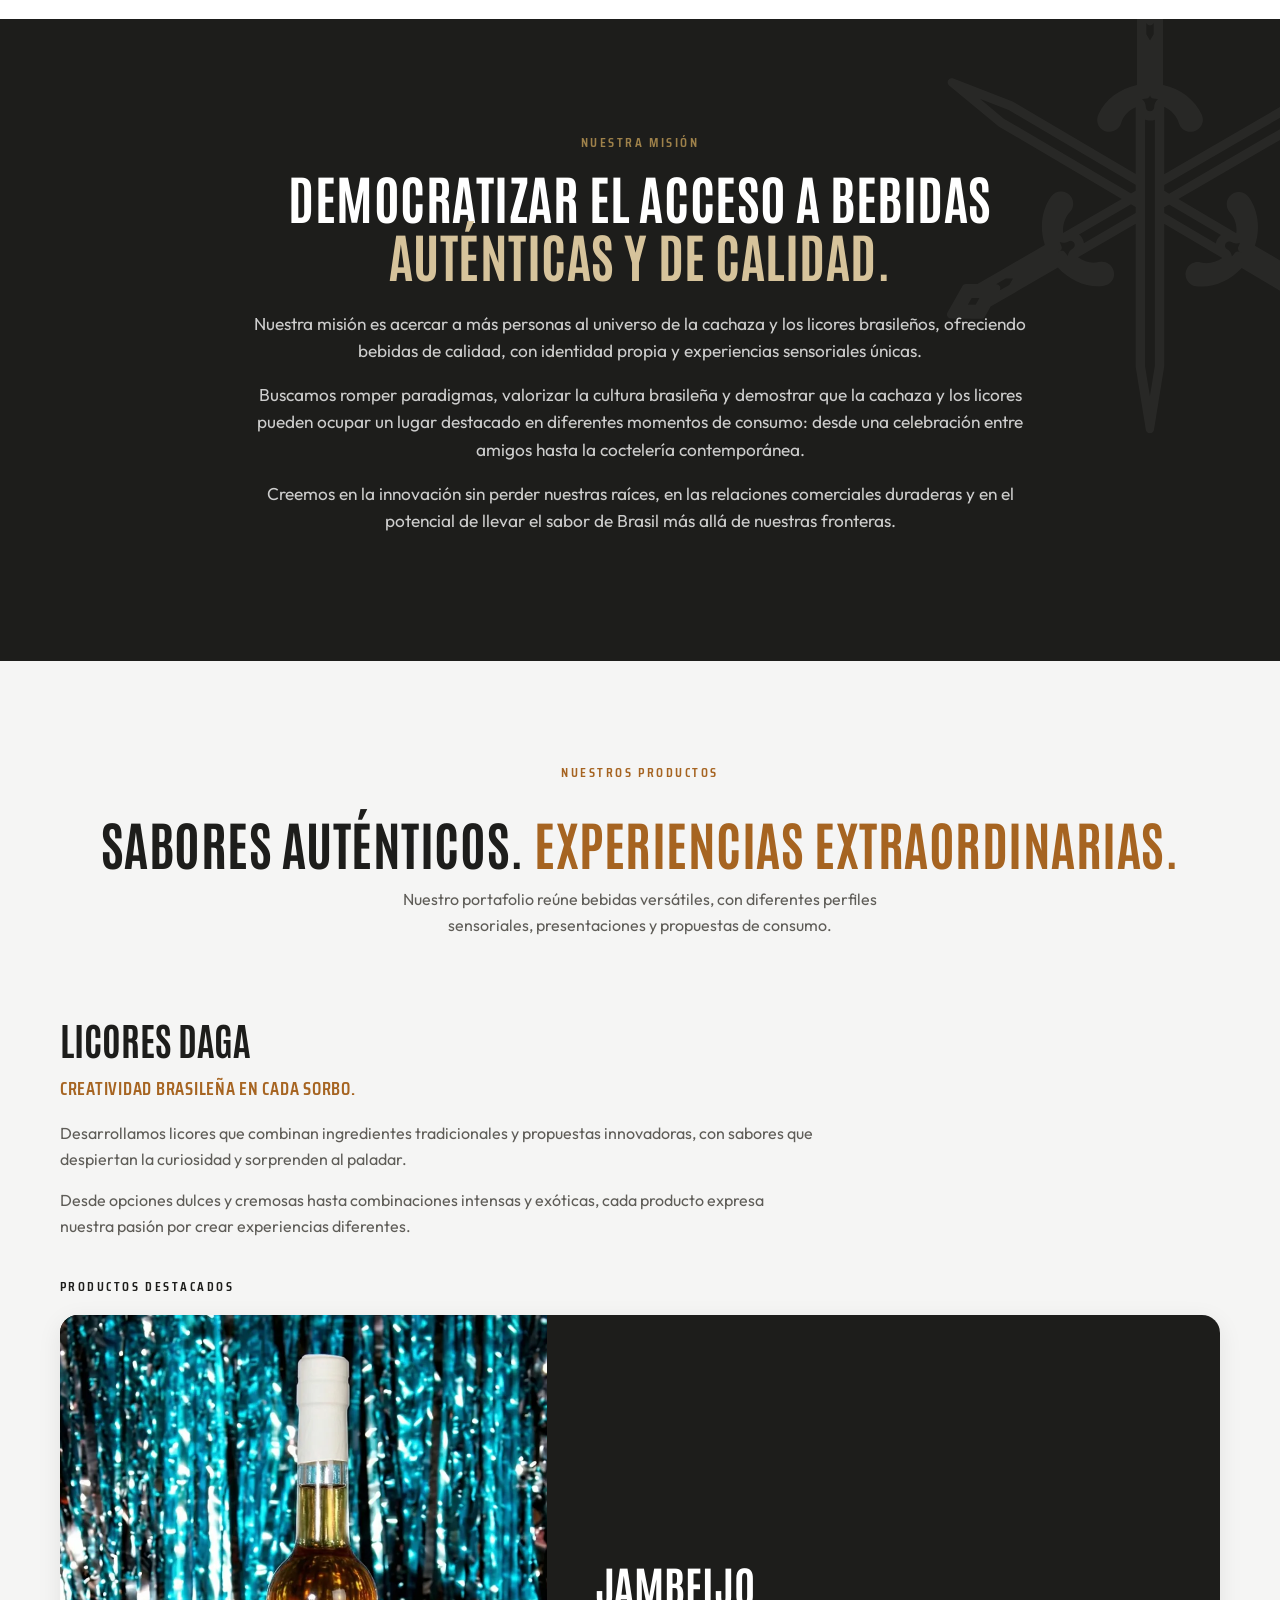
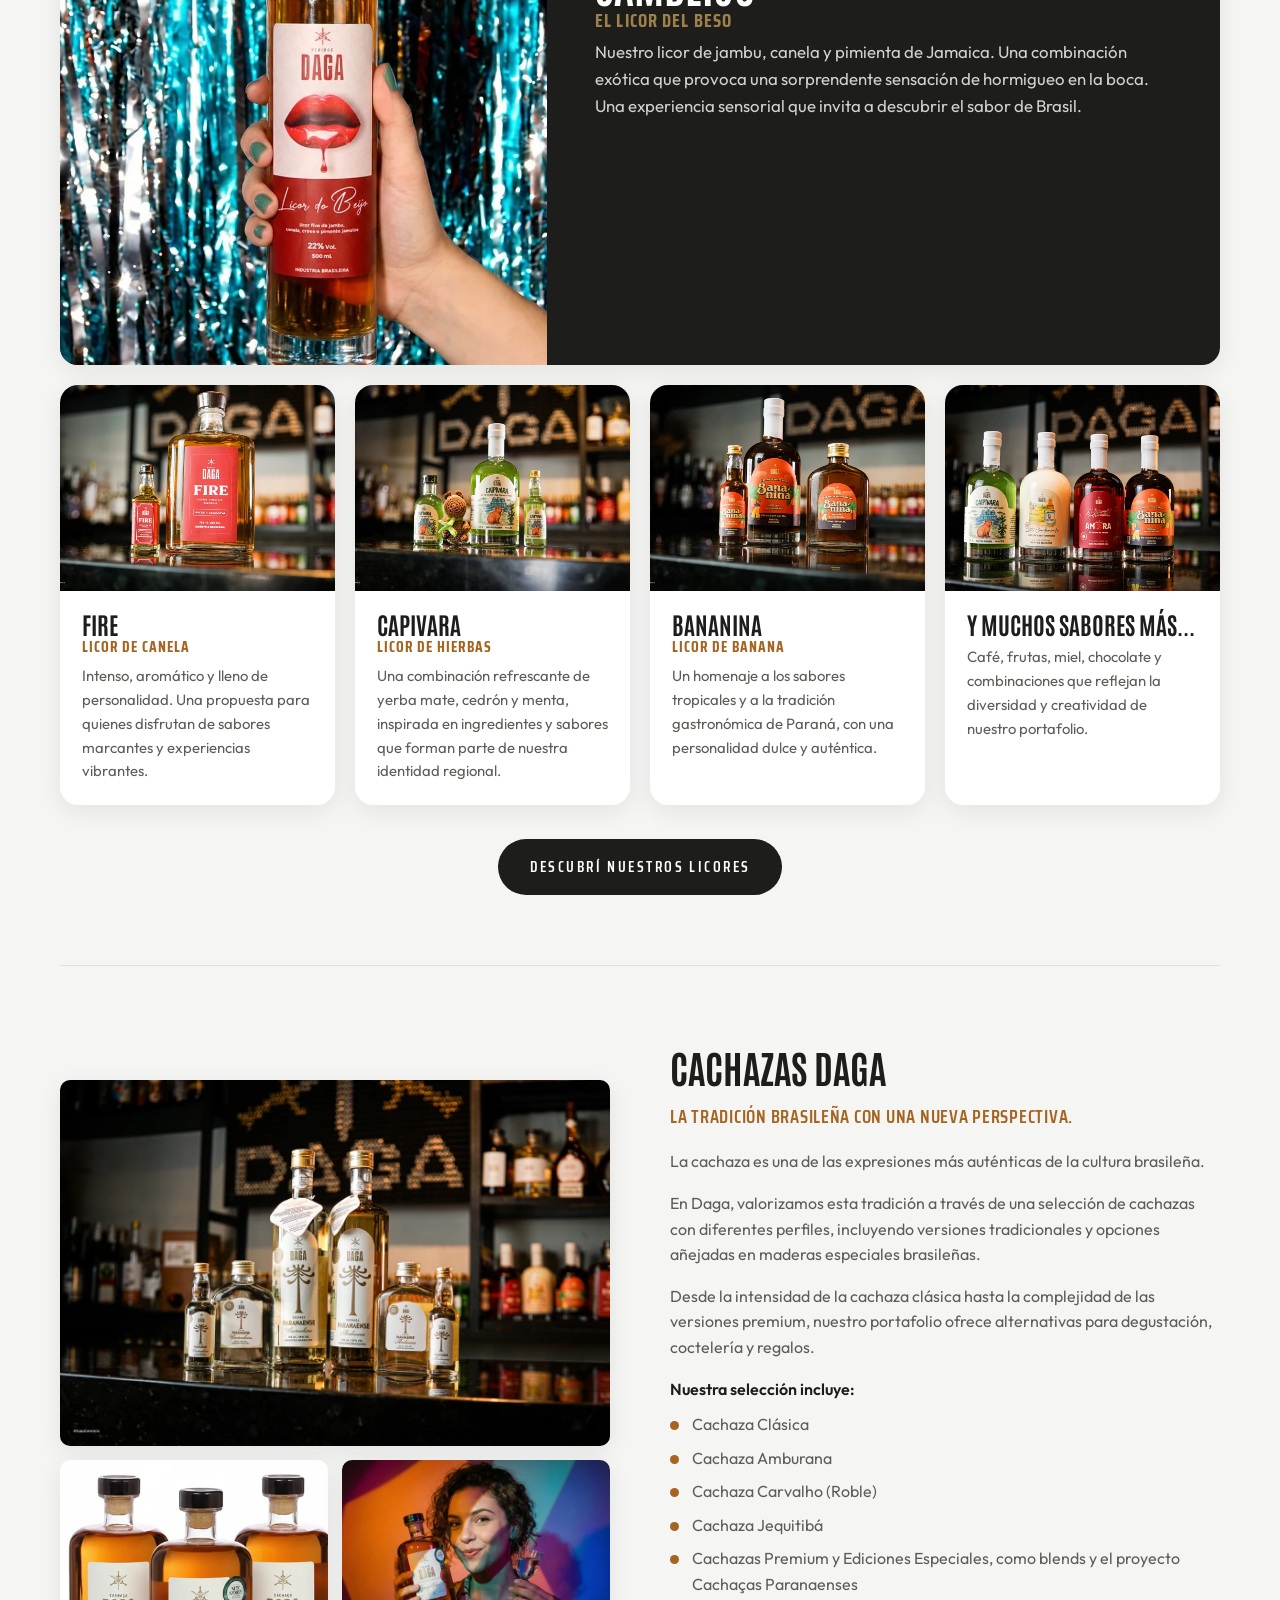
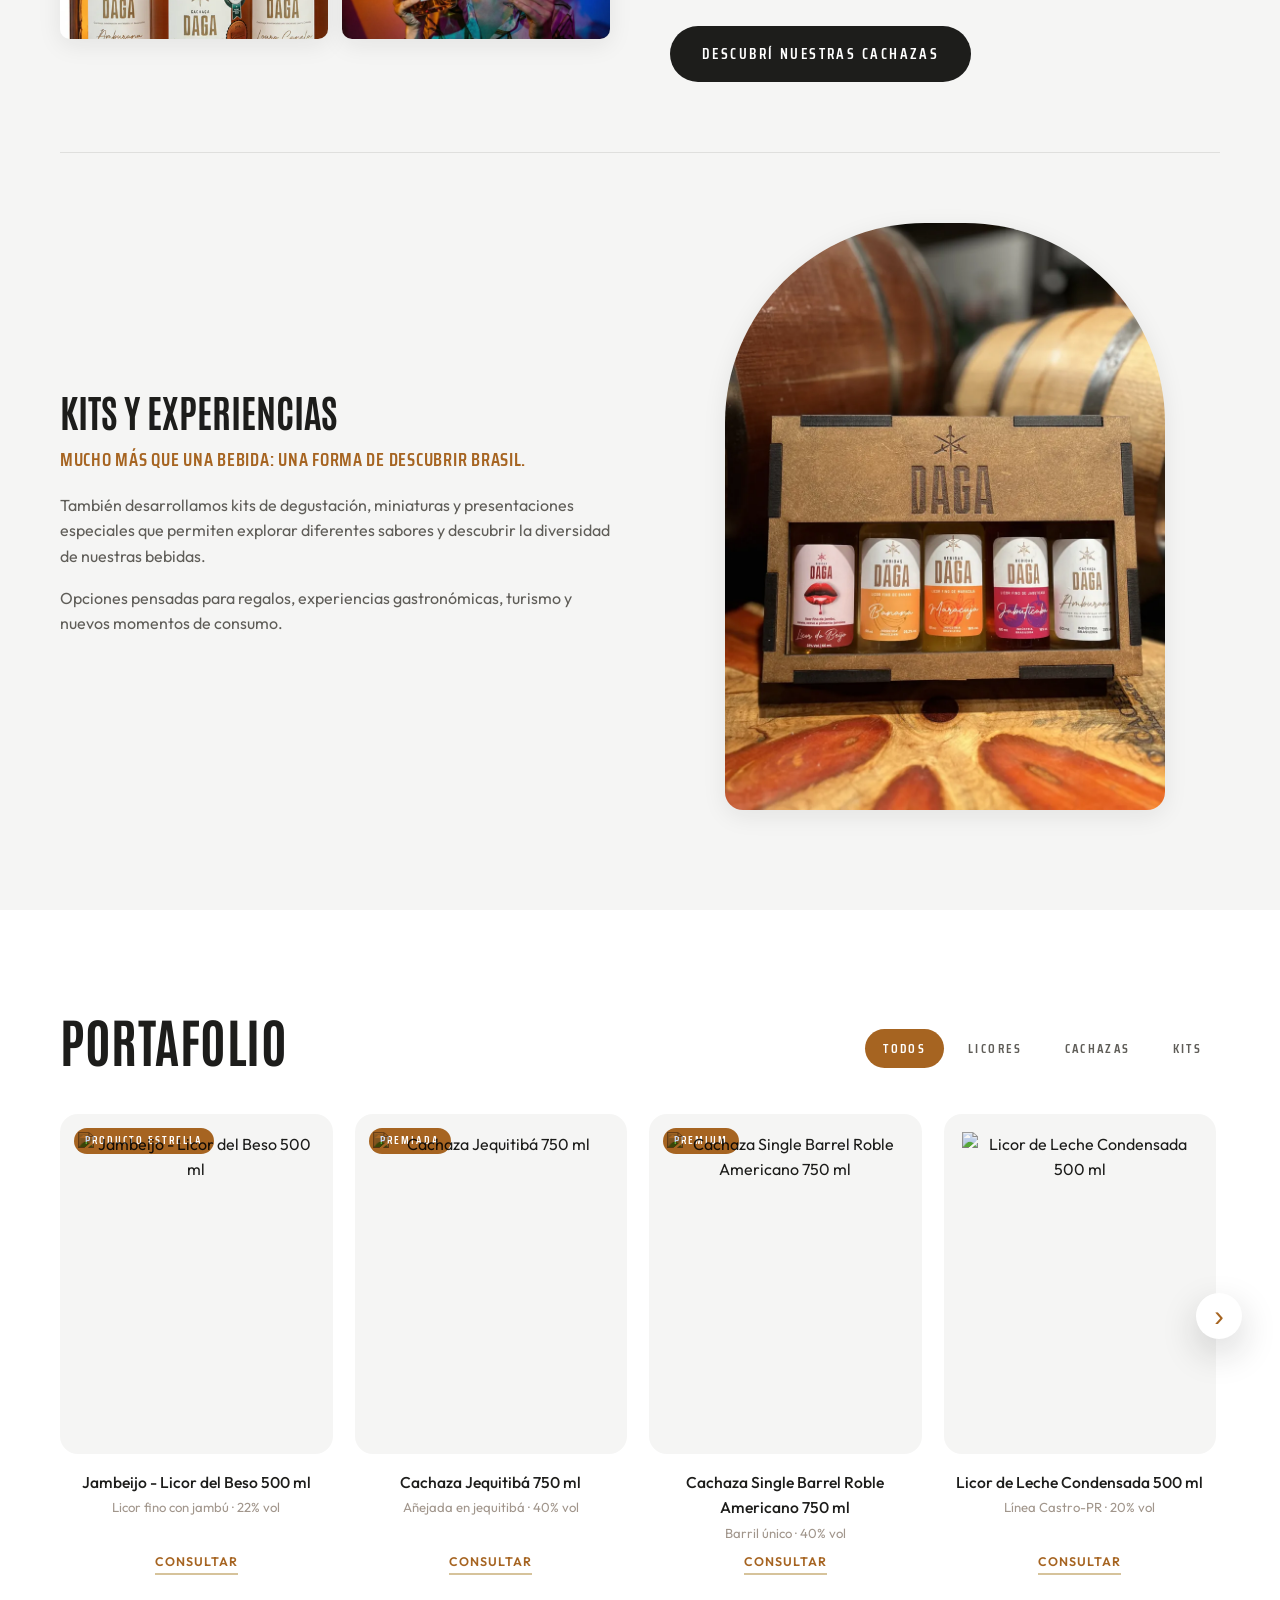
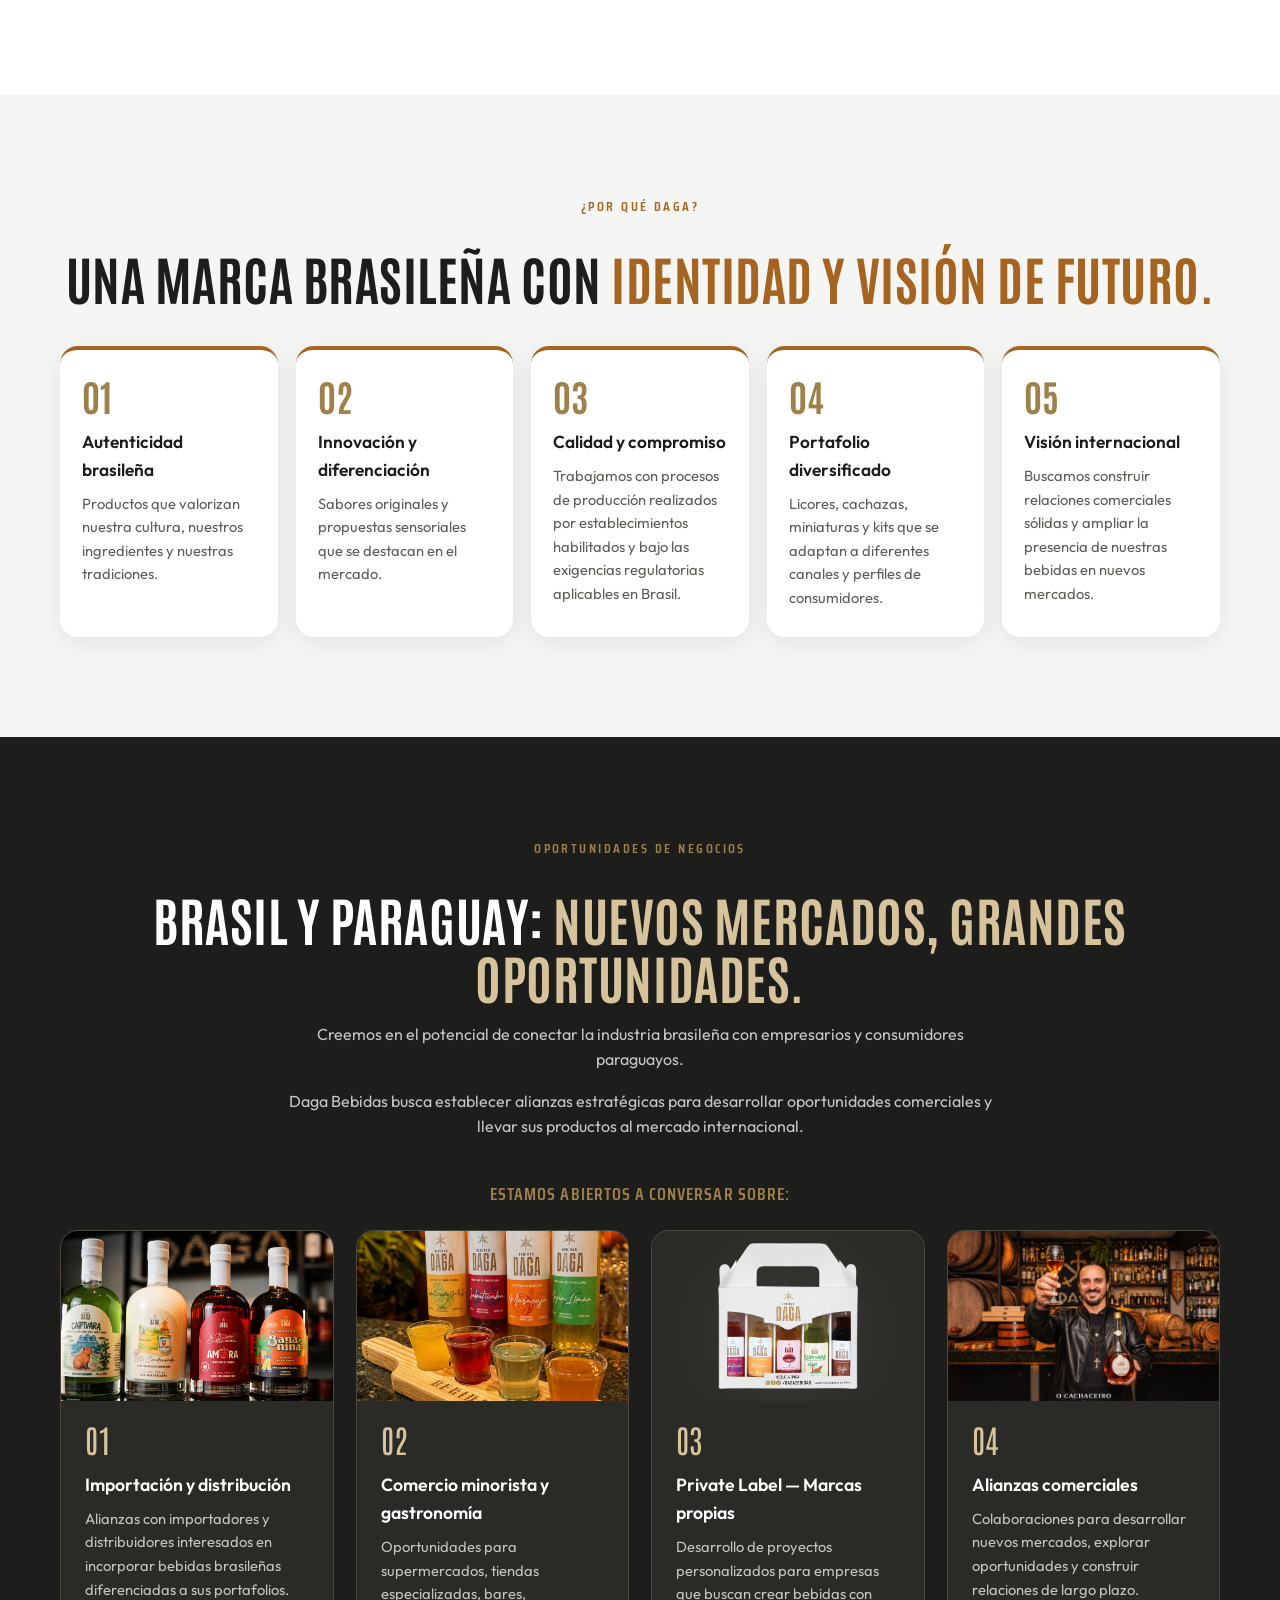
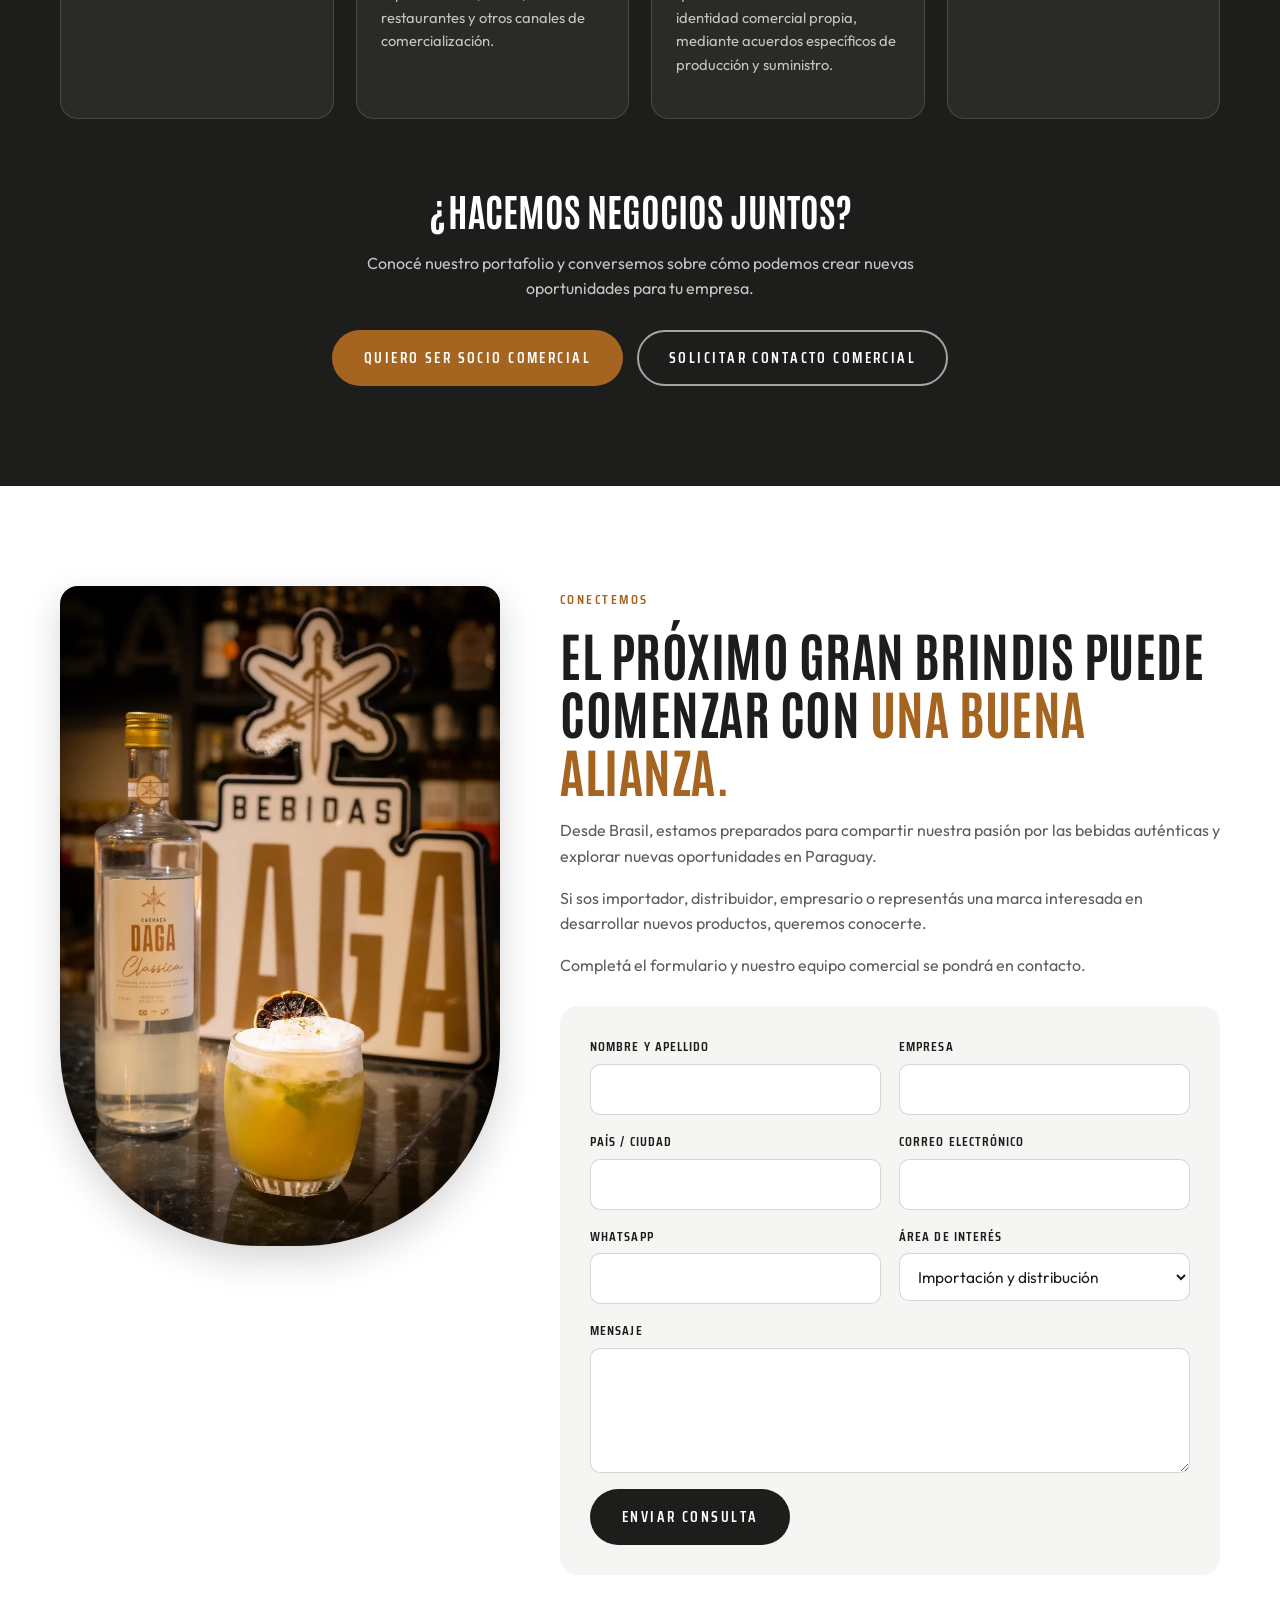
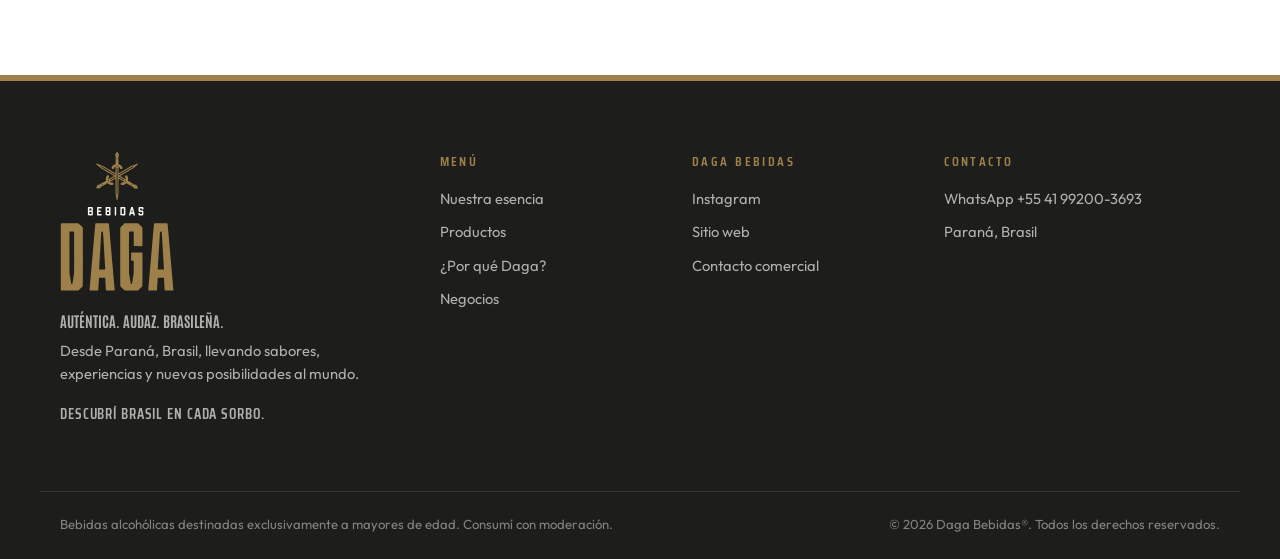
==== commit 9f5ea883: "Corrige nome do licor para Capivara, como no rótulo Co-Authored-By: Claude Opus 5.5 <noreply@anthrop" ====
--- a/index.html
+++ b/index.html
@@ -143,9 +143,9 @@
                         </div>
                     </article>
                     <article class="destacado">
-                        <img src="images/fotos/galeria-capivara.webp" alt="Licor Daga Caipivara en tres tamaños" loading="lazy">
+                        <img src="images/fotos/galeria-capivara.webp" alt="Licor Daga Capivara en tres tamaños" loading="lazy">
                         <div class="destacado-texto">
-                            <h3>Caipivara <span>Licor de Hierbas</span></h3>
+                            <h3>Capivara <span>Licor de Hierbas</span></h3>
                             <p>Una combinación refrescante de yerba mate, cedrón y menta, inspirada en ingredientes y sabores que forman parte de nuestra identidad regional.</p>
                         </div>
                     </article>
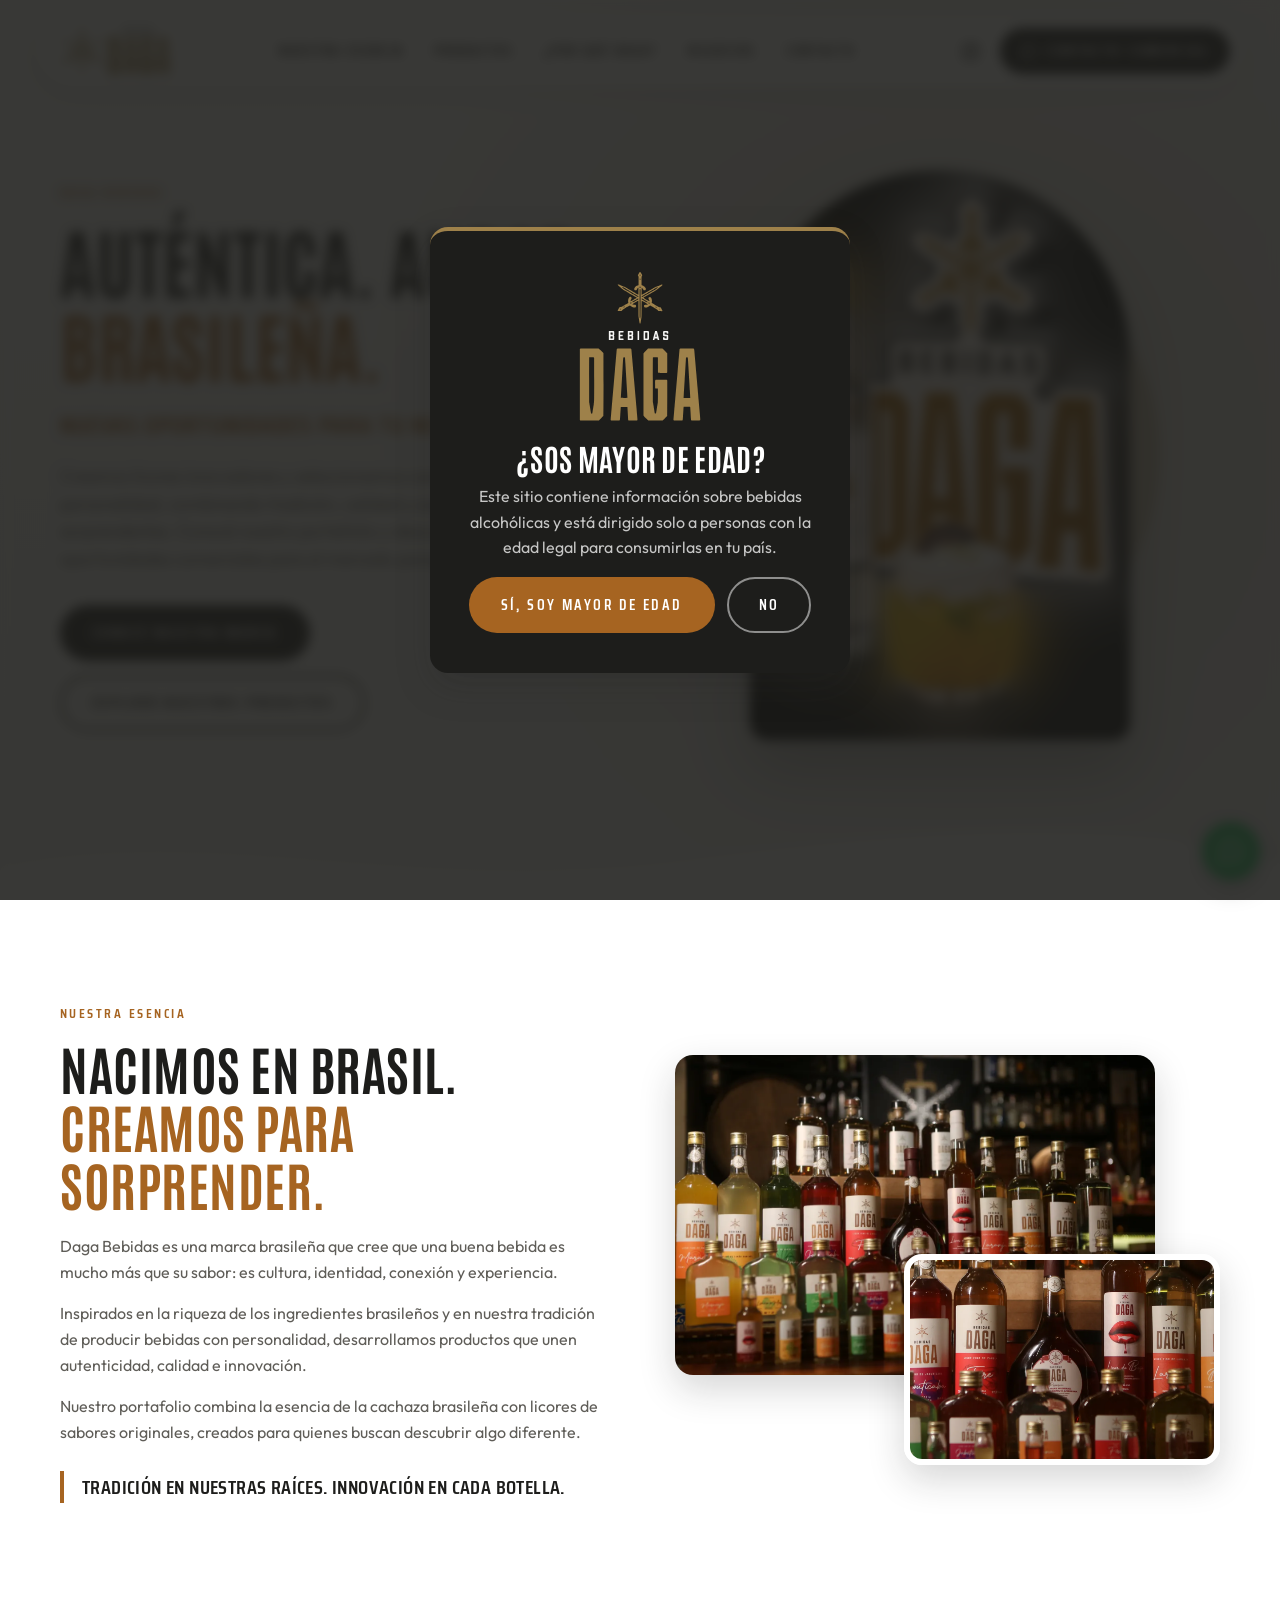
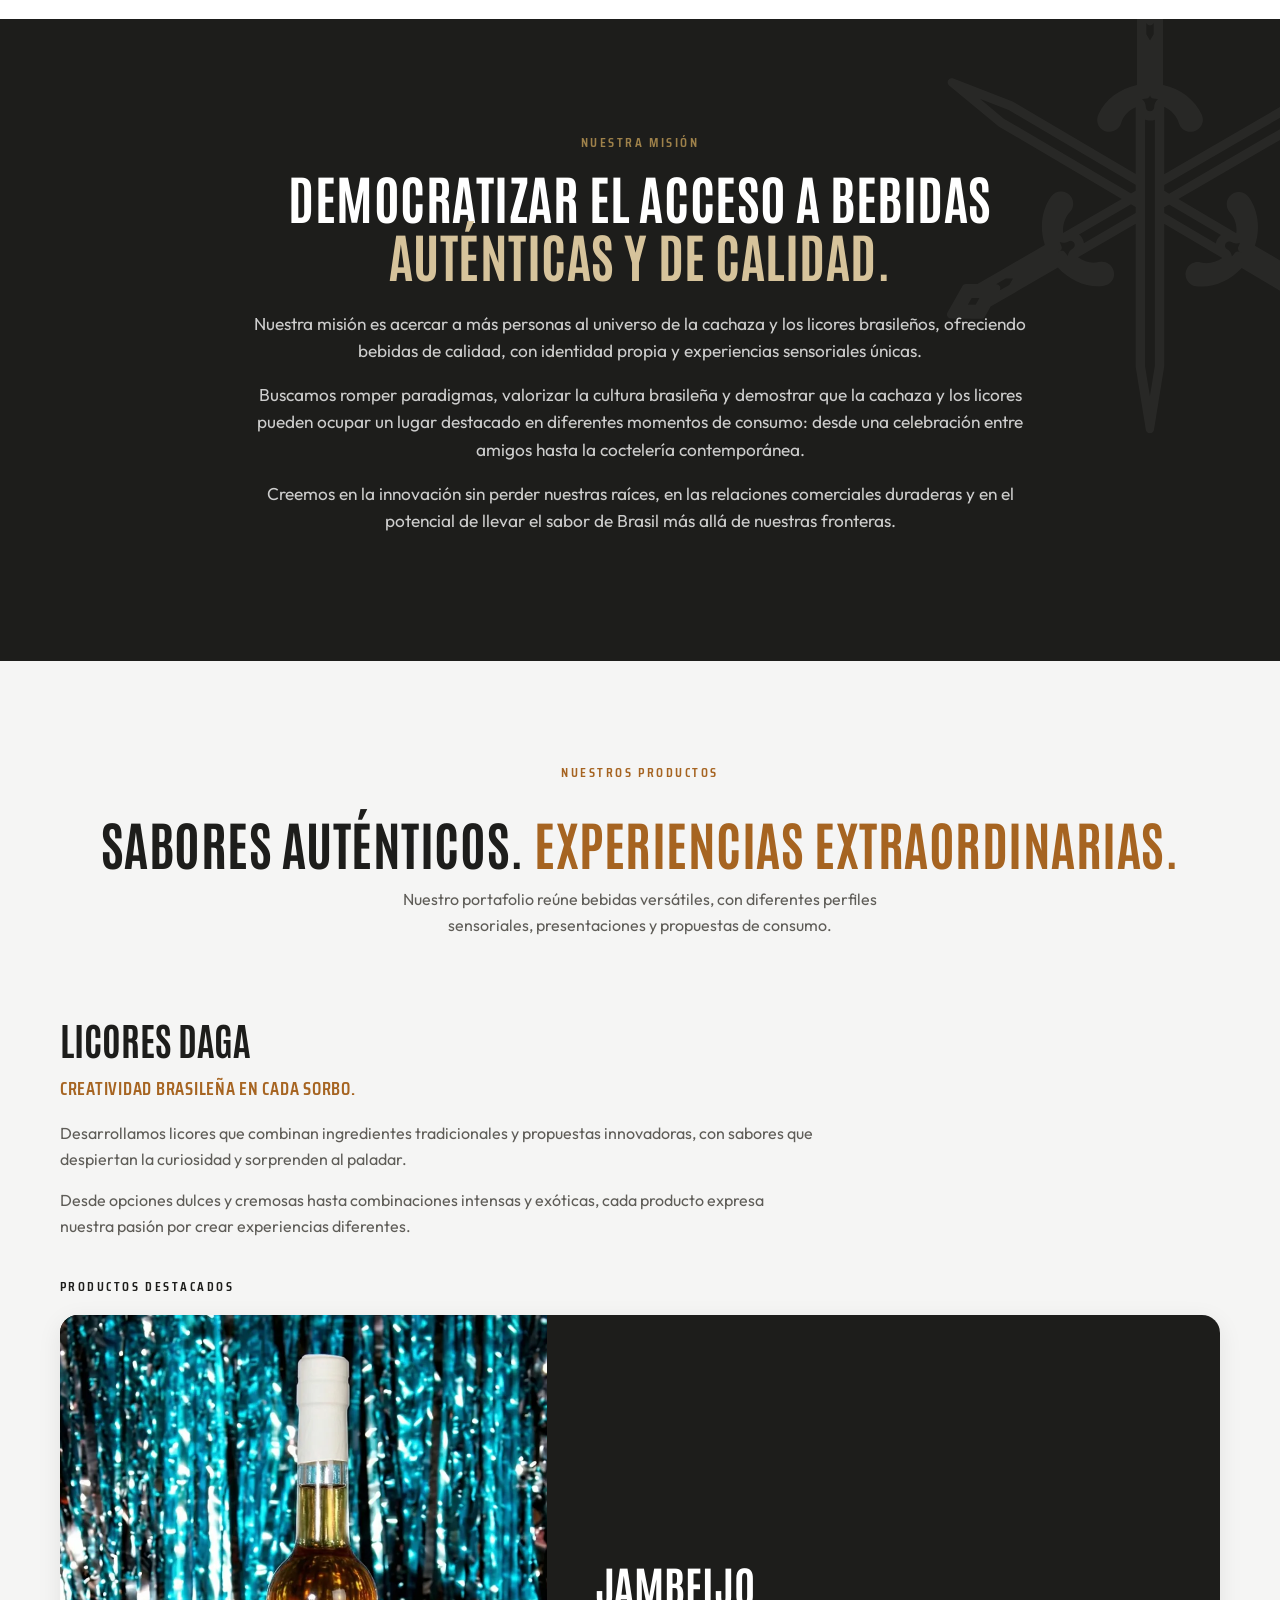
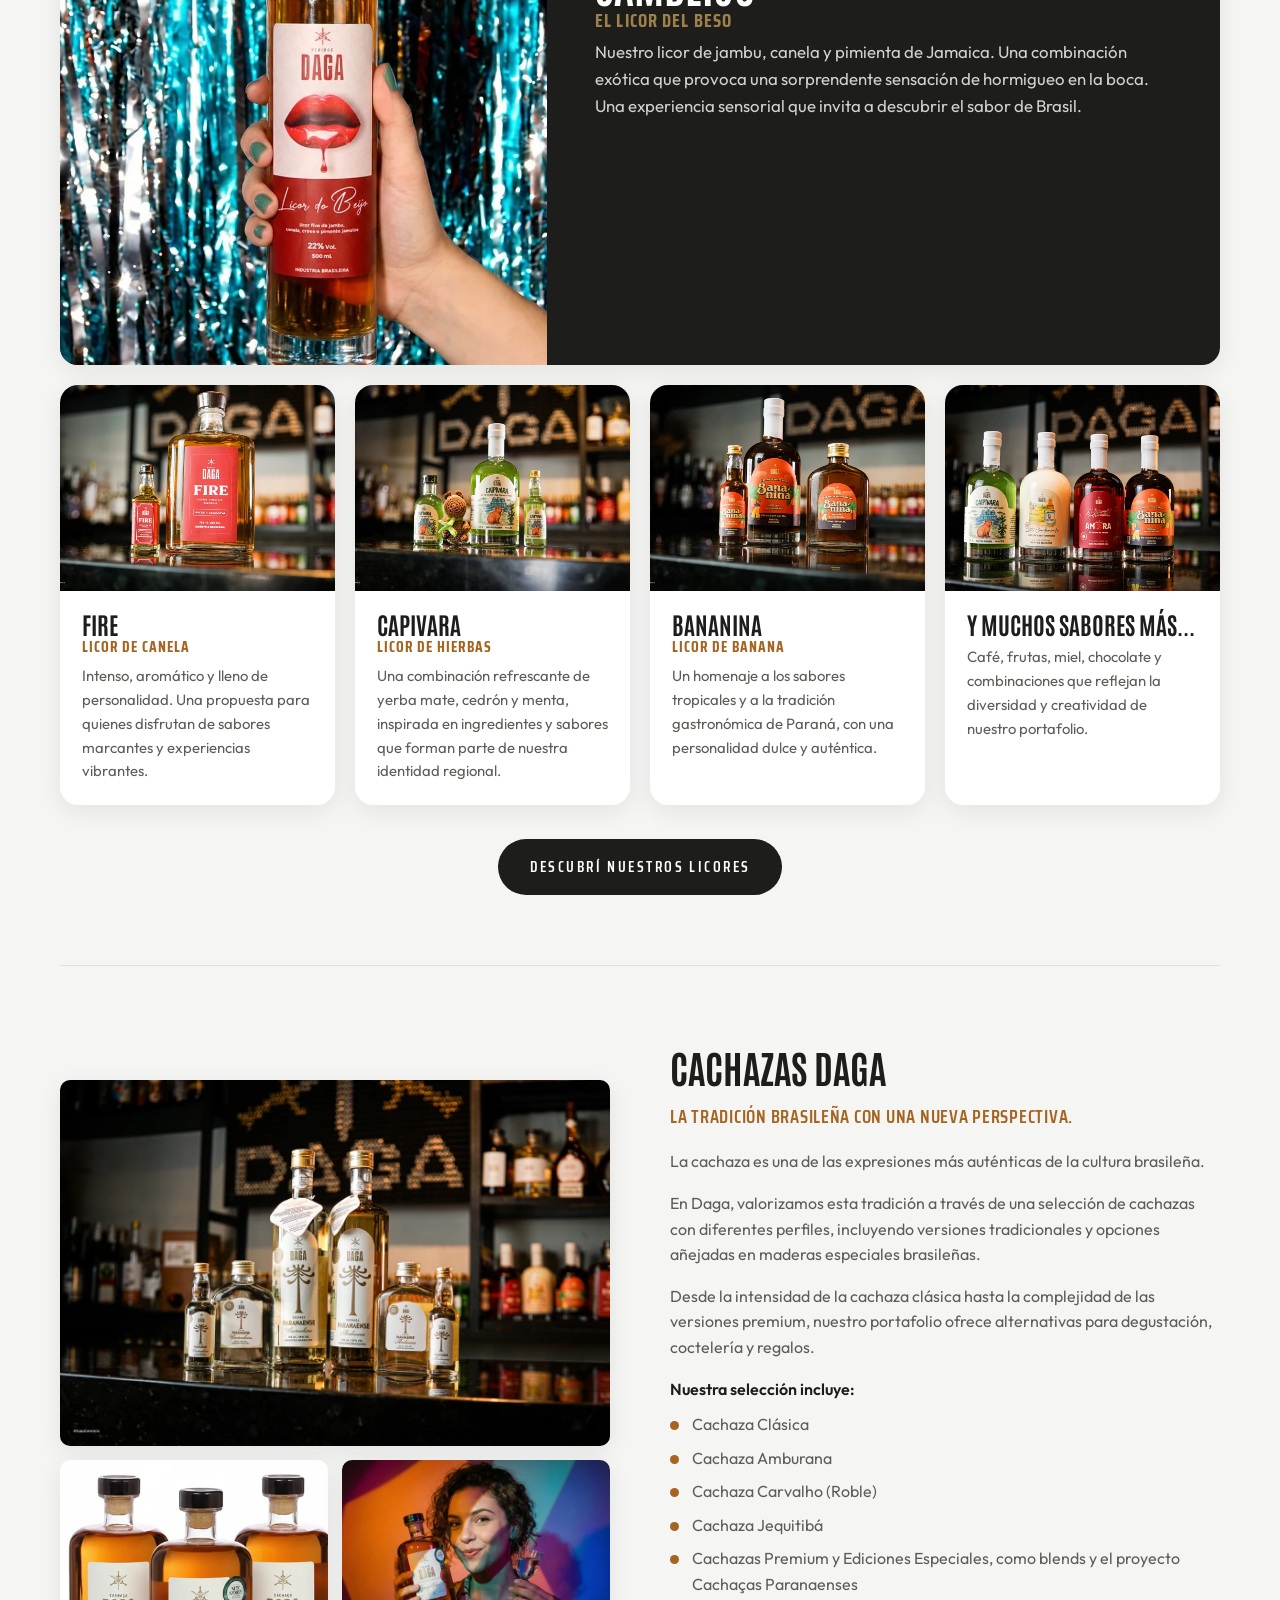
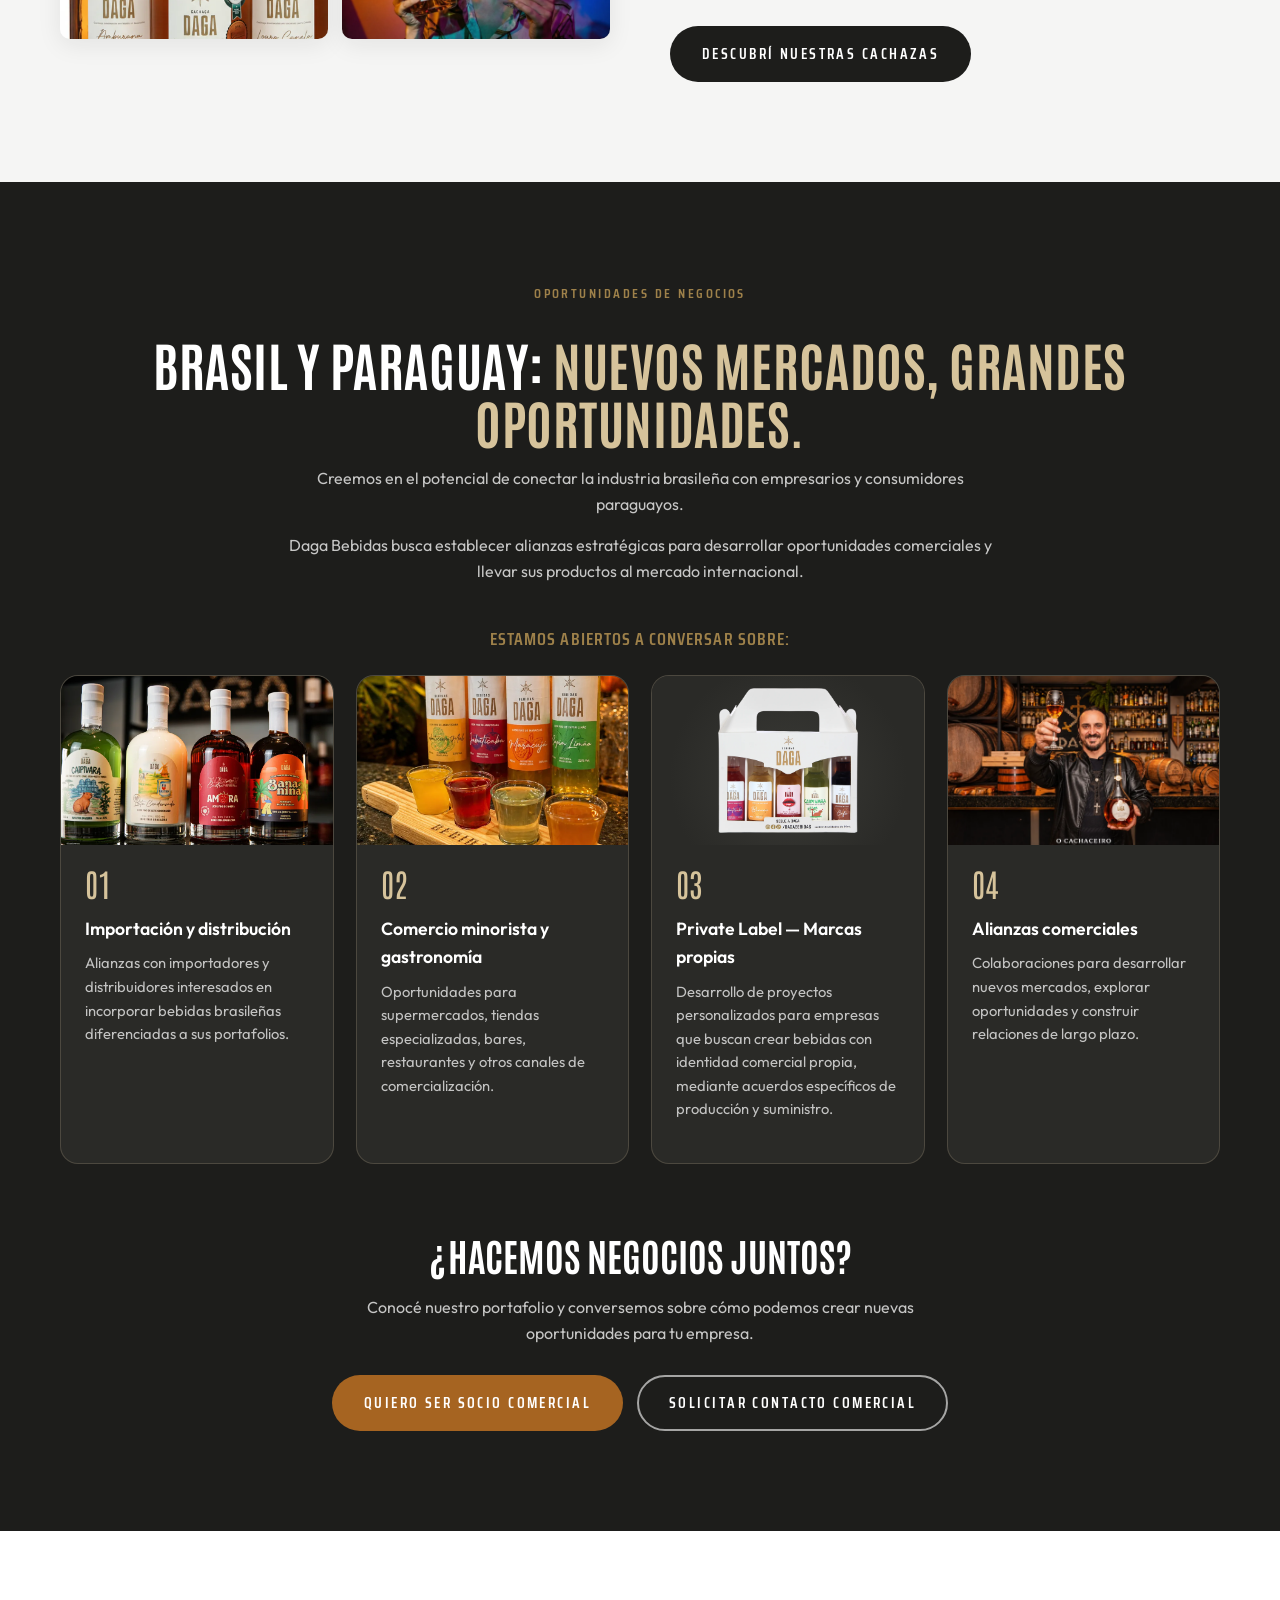
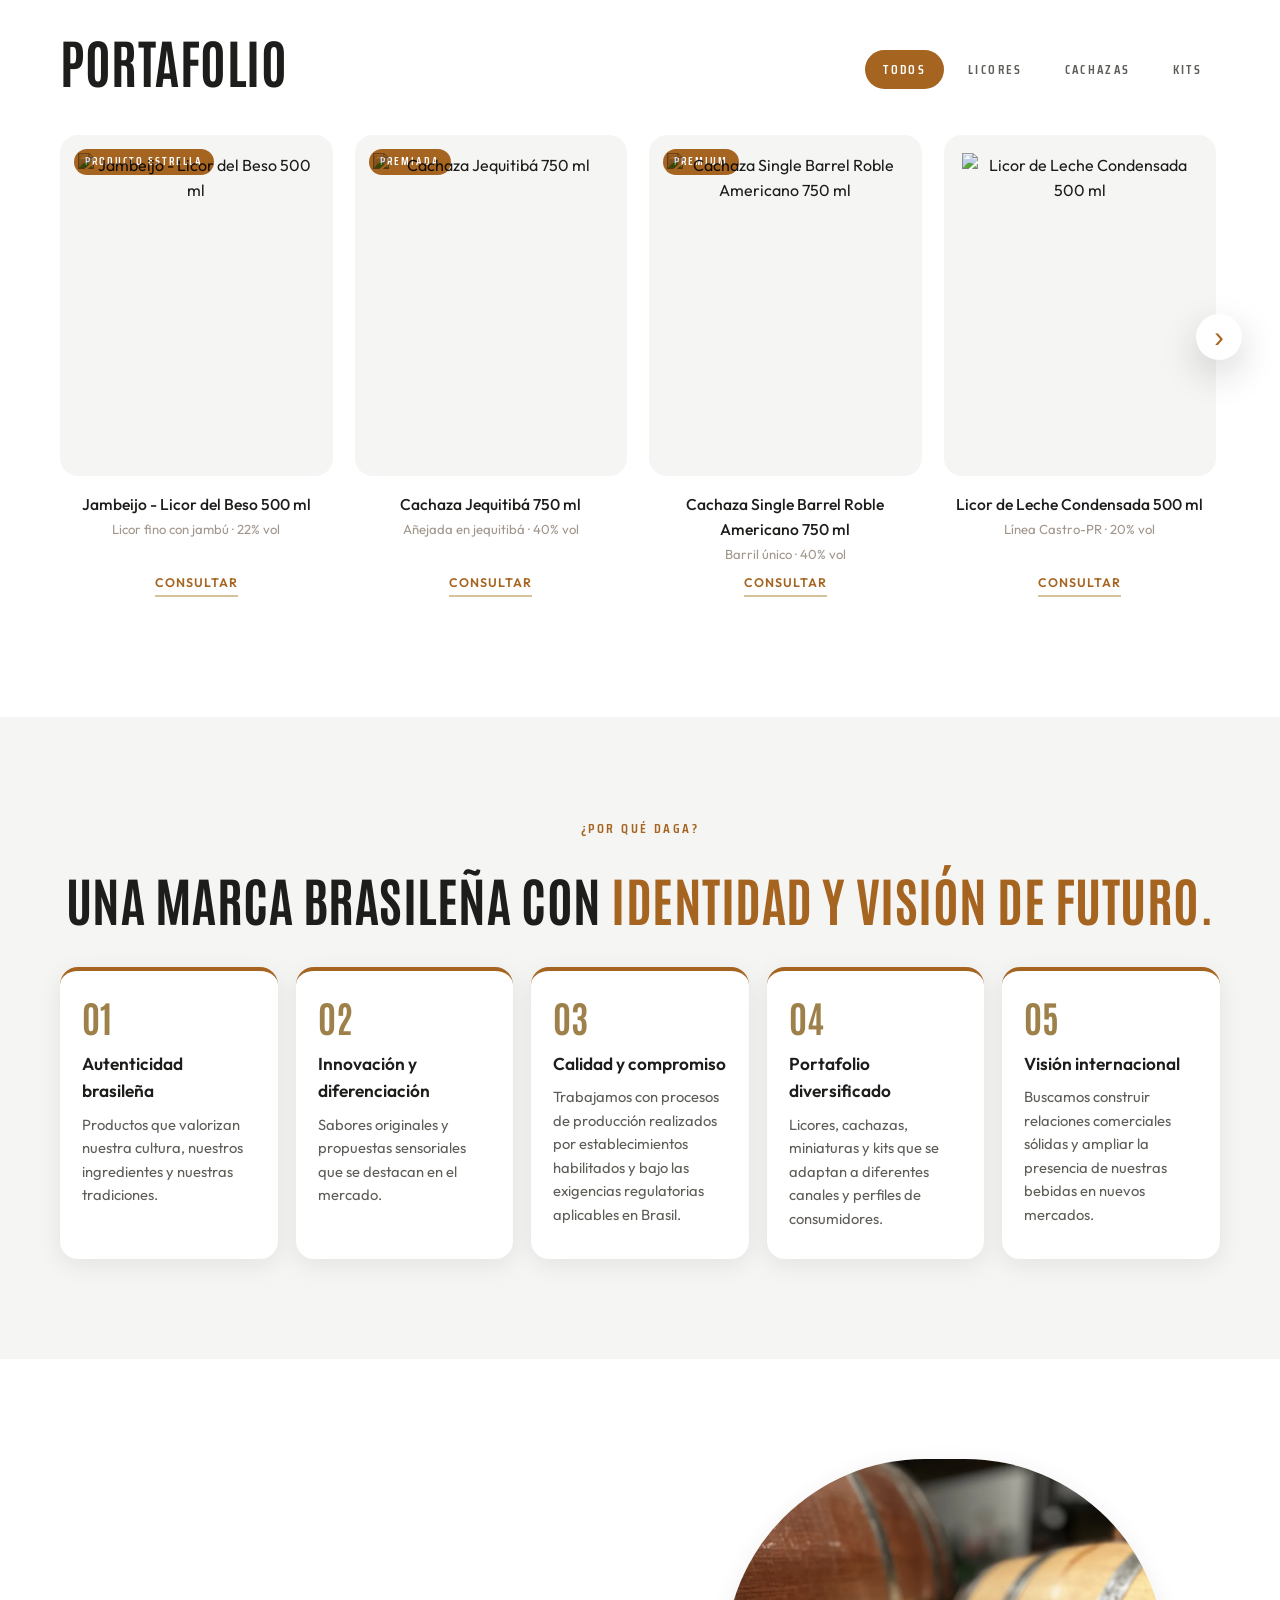
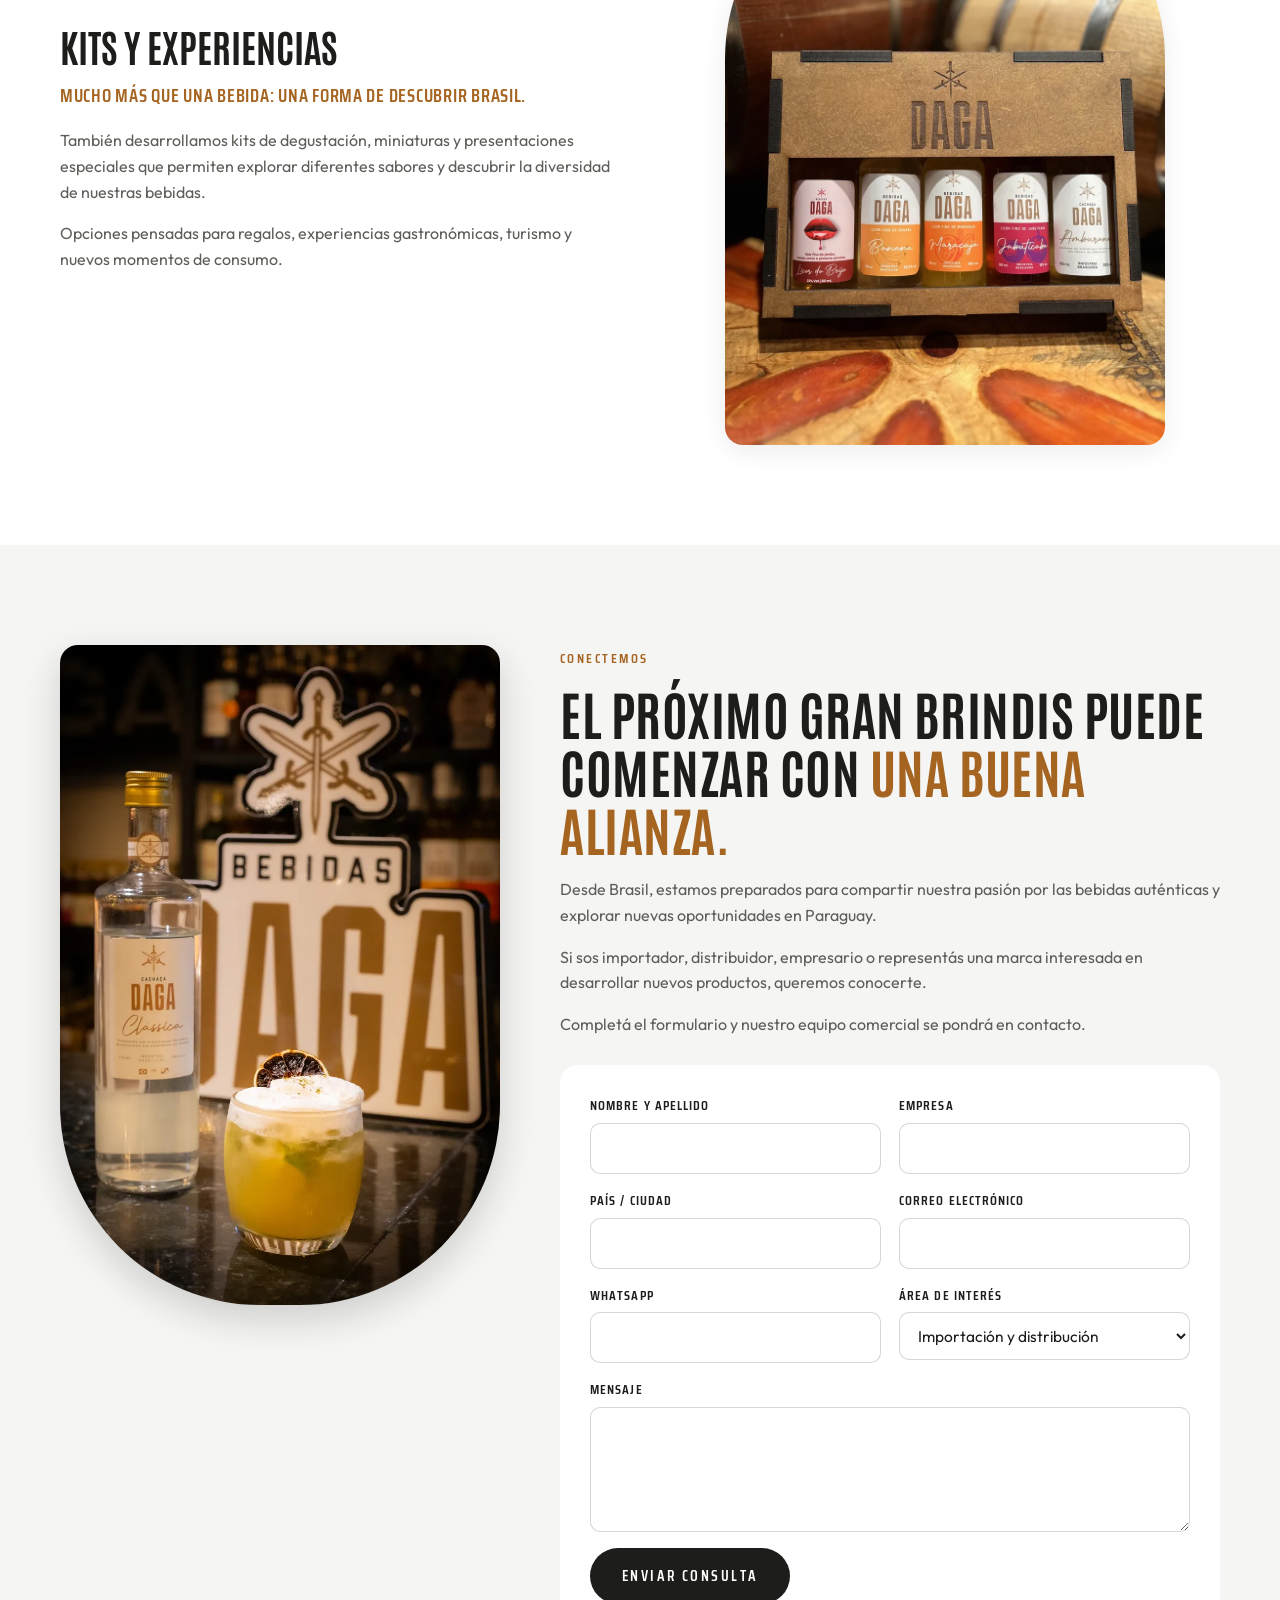
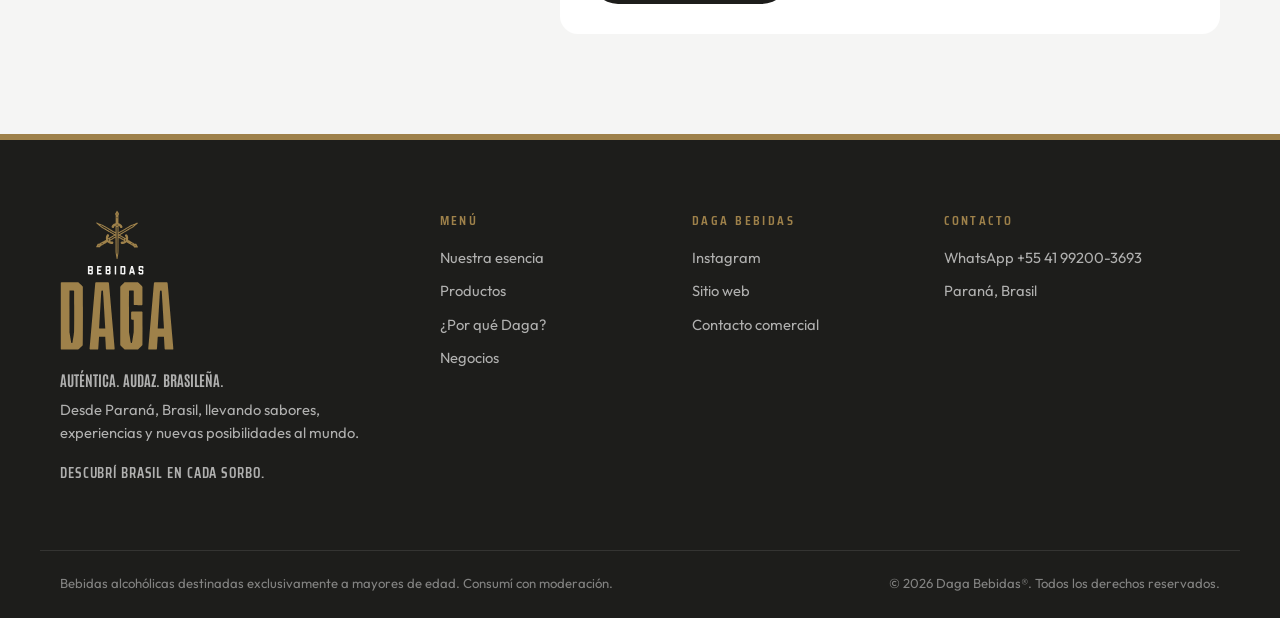
==== commit 7d173ef5: "Paraguay: Oportunidades de negocios no lugar de Kits y experiencias (ordem invertida) Co-Authored-By" ====
--- a/index.html
+++ b/index.html
@@ -193,17 +193,51 @@
                     <a href="#catalogo" class="btn btn-primary" data-ir-filtro="cachaca">Descubrí nuestras cachazas</a>
                 </div>
             </div>
-
-            <!-- Kits -->
-            <div class="linea linea-dupla linea-kits" id="kits">
-                <div class="linea-texto">
-                    <h3 class="linea-titulo">Kits y experiencias</h3>
-                    <p class="linea-lema">Mucho más que una bebida: una forma de descubrir Brasil.</p>
-                    <p>También desarrollamos kits de degustación, miniaturas y presentaciones especiales que permiten explorar diferentes sabores y descubrir la diversidad de nuestras bebidas.</p>
-                    <p>Opciones pensadas para regalos, experiencias gastronómicas, turismo y nuevos momentos de consumo.</p>
-                </div>
-                <div class="linea-fotos linea-fotos-uma">
-                    <img src="images/fotos/kits-experiencias.webp" alt="Kit de degustación Daga con cinco miniaturas de licor en caja de MDF" loading="lazy">
+        </div>
+    </section>
+
+    <!-- ========== OPORTUNIDADES DE NEGOCIOS ========== -->
+    <section class="negocios" id="negocios">
+        <div class="container">
+            <div class="vitrine-topo centro">
+                <span class="eyebrow">Oportunidades de negocios</span>
+                <h2>Brasil y Paraguay: <em>nuevos mercados, grandes oportunidades.</em></h2>
+                <p>Creemos en el potencial de conectar la industria brasileña con empresarios y consumidores paraguayos.</p>
+                <p>Daga Bebidas busca establecer alianzas estratégicas para desarrollar oportunidades comerciales y llevar sus productos al mercado internacional.</p>
+            </div>
+            <p class="negocios-abertos">Estamos abiertos a conversar sobre:</p>
+            <div class="negocios-grid">
+                <div class="negocio">
+                    <div class="negocio-foto"><img src="images/fotos/negocio-distribuidores.webp" alt="Línea de licores Daga sobre la barra" loading="lazy"></div>
+                    <span class="negocio-numero">01</span>
+                    <h3>Importación y distribución</h3>
+                    <p>Alianzas con importadores y distribuidores interesados en incorporar bebidas brasileñas diferenciadas a sus portafolios.</p>
+                </div>
+                <div class="negocio">
+                    <div class="negocio-foto"><img src="images/fotos/negocio-bares.webp" alt="Tabla de degustación con cuatro licores Daga" loading="lazy"></div>
+                    <span class="negocio-numero">02</span>
+                    <h3>Comercio minorista y gastronomía</h3>
+                    <p>Oportunidades para supermercados, tiendas especializadas, bares, restaurantes y otros canales de comercialización.</p>
+                </div>
+                <div class="negocio">
+                    <div class="negocio-foto negocio-foto-kit"><img src="images/fotos/kit-regalo.webp" alt="Caja Daga con cinco botellas" loading="lazy"></div>
+                    <span class="negocio-numero">03</span>
+                    <h3>Private Label — Marcas propias</h3>
+                    <p>Desarrollo de proyectos personalizados para empresas que buscan crear bebidas con identidad comercial propia, mediante acuerdos específicos de producción y suministro.</p>
+                </div>
+                <div class="negocio">
+                    <div class="negocio-foto"><img src="images/fotos/galeria-brindis.webp" alt="Brindis con cachaza Daga" loading="lazy"></div>
+                    <span class="negocio-numero">04</span>
+                    <h3>Alianzas comerciales</h3>
+                    <p>Colaboraciones para desarrollar nuevos mercados, explorar oportunidades y construir relaciones de largo plazo.</p>
+                </div>
+            </div>
+            <div class="negocios-cierre">
+                <h3>¿Hacemos negocios juntos?</h3>
+                <p>Conocé nuestro portafolio y conversemos sobre cómo podemos crear nuevas oportunidades para tu empresa.</p>
+                <div class="negocios-acoes">
+                    <a href="https://wa.me/5541992003693" class="btn btn-primary" target="_blank" rel="noopener" data-msg="socio">Quiero ser socio comercial</a>
+                    <a href="#contacto" class="btn btn-ghost">Solicitar contacto comercial</a>
                 </div>
             </div>
         </div>
@@ -266,48 +300,18 @@
         </div>
     </section>
 
-    <!-- ========== OPORTUNIDADES DE NEGOCIOS ========== -->
-    <section class="negocios" id="negocios">
+    <!-- ========== KITS Y EXPERIENCIAS ========== -->
+    <section class="productos kits-seccion" id="kits">
         <div class="container">
-            <div class="vitrine-topo centro">
-                <span class="eyebrow">Oportunidades de negocios</span>
-                <h2>Brasil y Paraguay: <em>nuevos mercados, grandes oportunidades.</em></h2>
-                <p>Creemos en el potencial de conectar la industria brasileña con empresarios y consumidores paraguayos.</p>
-                <p>Daga Bebidas busca establecer alianzas estratégicas para desarrollar oportunidades comerciales y llevar sus productos al mercado internacional.</p>
-            </div>
-            <p class="negocios-abertos">Estamos abiertos a conversar sobre:</p>
-            <div class="negocios-grid">
-                <div class="negocio">
-                    <div class="negocio-foto"><img src="images/fotos/negocio-distribuidores.webp" alt="Línea de licores Daga sobre la barra" loading="lazy"></div>
-                    <span class="negocio-numero">01</span>
-                    <h3>Importación y distribución</h3>
-                    <p>Alianzas con importadores y distribuidores interesados en incorporar bebidas brasileñas diferenciadas a sus portafolios.</p>
-                </div>
-                <div class="negocio">
-                    <div class="negocio-foto"><img src="images/fotos/negocio-bares.webp" alt="Tabla de degustación con cuatro licores Daga" loading="lazy"></div>
-                    <span class="negocio-numero">02</span>
-                    <h3>Comercio minorista y gastronomía</h3>
-                    <p>Oportunidades para supermercados, tiendas especializadas, bares, restaurantes y otros canales de comercialización.</p>
-                </div>
-                <div class="negocio">
-                    <div class="negocio-foto negocio-foto-kit"><img src="images/fotos/kit-regalo.webp" alt="Caja Daga con cinco botellas" loading="lazy"></div>
-                    <span class="negocio-numero">03</span>
-                    <h3>Private Label — Marcas propias</h3>
-                    <p>Desarrollo de proyectos personalizados para empresas que buscan crear bebidas con identidad comercial propia, mediante acuerdos específicos de producción y suministro.</p>
-                </div>
-                <div class="negocio">
-                    <div class="negocio-foto"><img src="images/fotos/galeria-brindis.webp" alt="Brindis con cachaza Daga" loading="lazy"></div>
-                    <span class="negocio-numero">04</span>
-                    <h3>Alianzas comerciales</h3>
-                    <p>Colaboraciones para desarrollar nuevos mercados, explorar oportunidades y construir relaciones de largo plazo.</p>
-                </div>
-            </div>
-            <div class="negocios-cierre">
-                <h3>¿Hacemos negocios juntos?</h3>
-                <p>Conocé nuestro portafolio y conversemos sobre cómo podemos crear nuevas oportunidades para tu empresa.</p>
-                <div class="negocios-acoes">
-                    <a href="https://wa.me/5541992003693" class="btn btn-primary" target="_blank" rel="noopener" data-msg="socio">Quiero ser socio comercial</a>
-                    <a href="#contacto" class="btn btn-ghost">Solicitar contacto comercial</a>
+            <div class="linea linea-dupla linea-kits">
+                <div class="linea-texto">
+                    <h3 class="linea-titulo">Kits y experiencias</h3>
+                    <p class="linea-lema">Mucho más que una bebida: una forma de descubrir Brasil.</p>
+                    <p>También desarrollamos kits de degustación, miniaturas y presentaciones especiales que permiten explorar diferentes sabores y descubrir la diversidad de nuestras bebidas.</p>
+                    <p>Opciones pensadas para regalos, experiencias gastronómicas, turismo y nuevos momentos de consumo.</p>
+                </div>
+                <div class="linea-fotos linea-fotos-uma">
+                    <img src="images/fotos/kits-experiencias.webp" alt="Kit de degustación Daga con cinco miniaturas de licor en caja de MDF" loading="lazy">
                 </div>
             </div>
         </div>
--- a/style.css
+++ b/style.css
@@ -2444,3 +2444,23 @@
         height: 120px;
     }
 }
+
+/* ---------- Kits como seção própria (depois de "¿Por qué Daga?") ---------- */
+.kits-seccion {
+    background: var(--white);
+}
+
+.kits-seccion .linea-dupla {
+    margin-top: 0;
+    padding-top: 0;
+    border-top: 0;
+}
+
+/* Fundos alternados: Conectemos em prata, formulário em branco */
+.conectemos {
+    background: var(--bg);
+}
+
+.formulario {
+    background: var(--white);
+}
